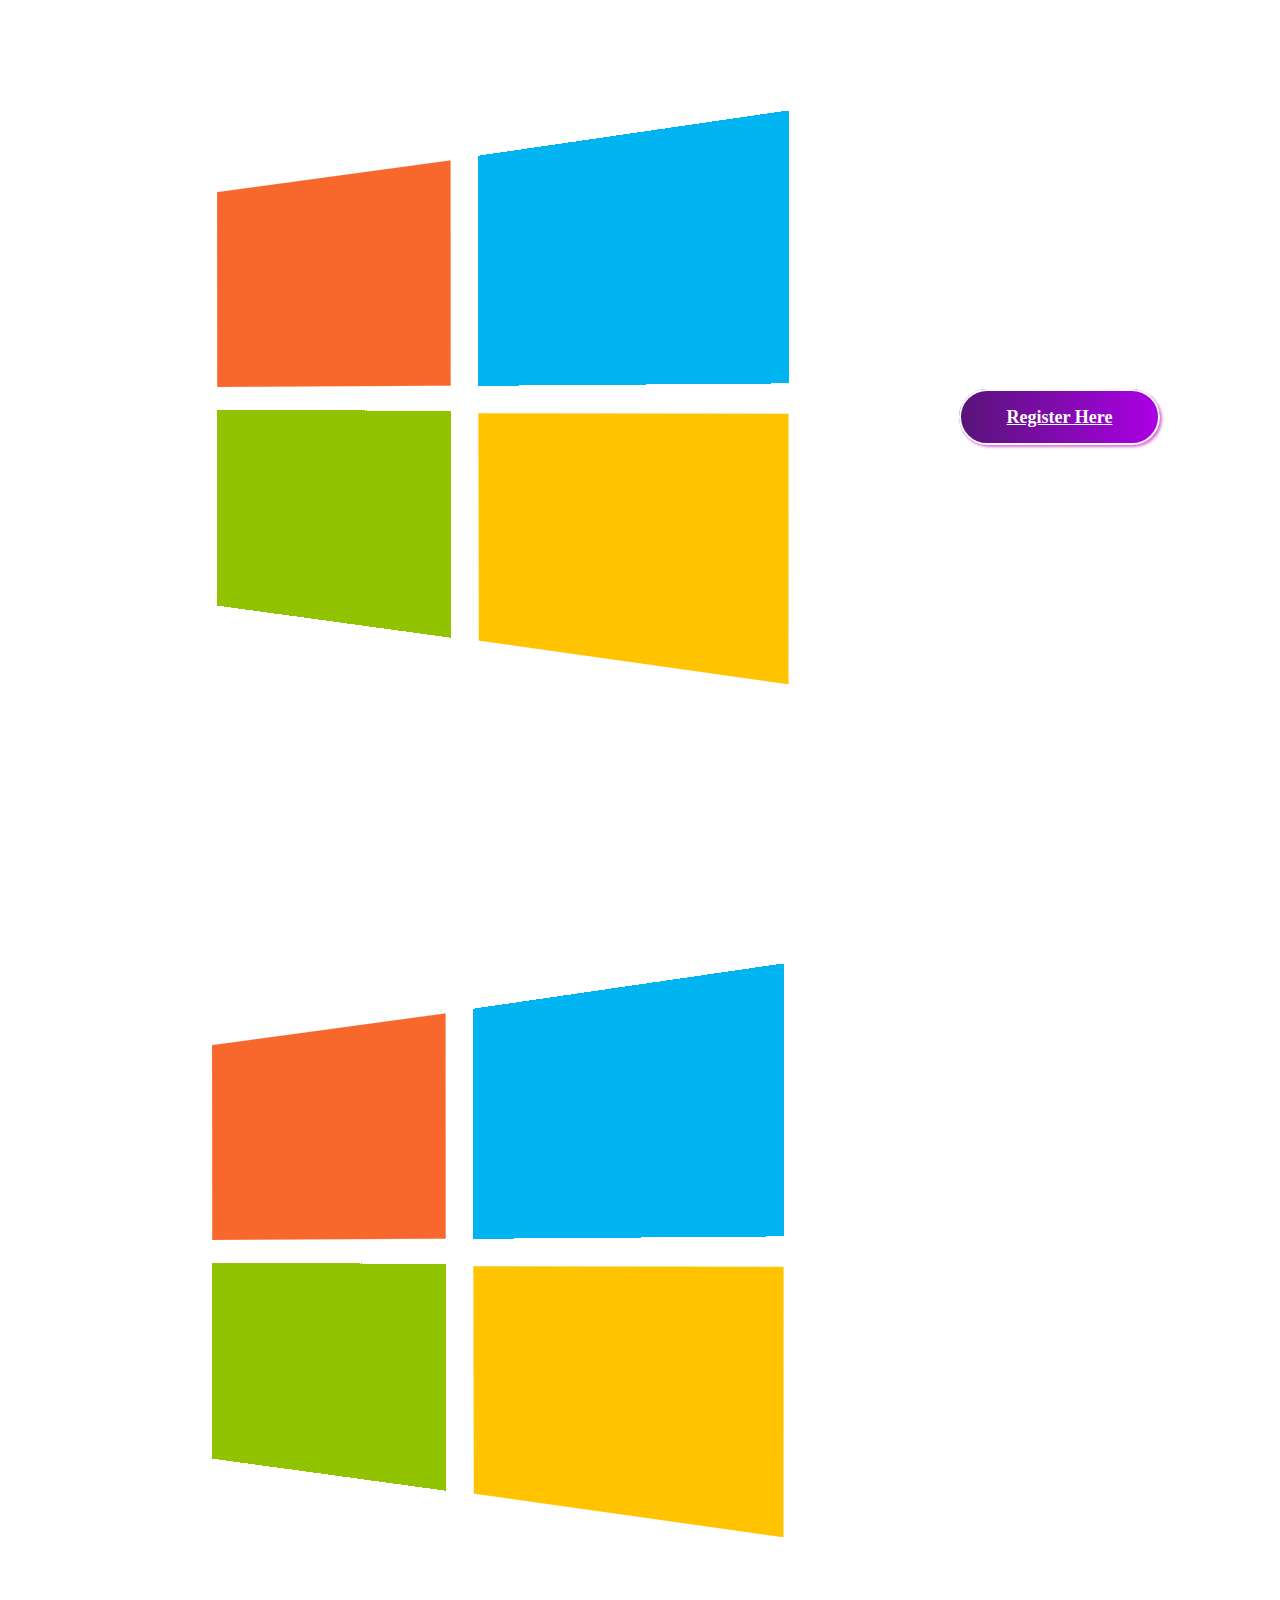
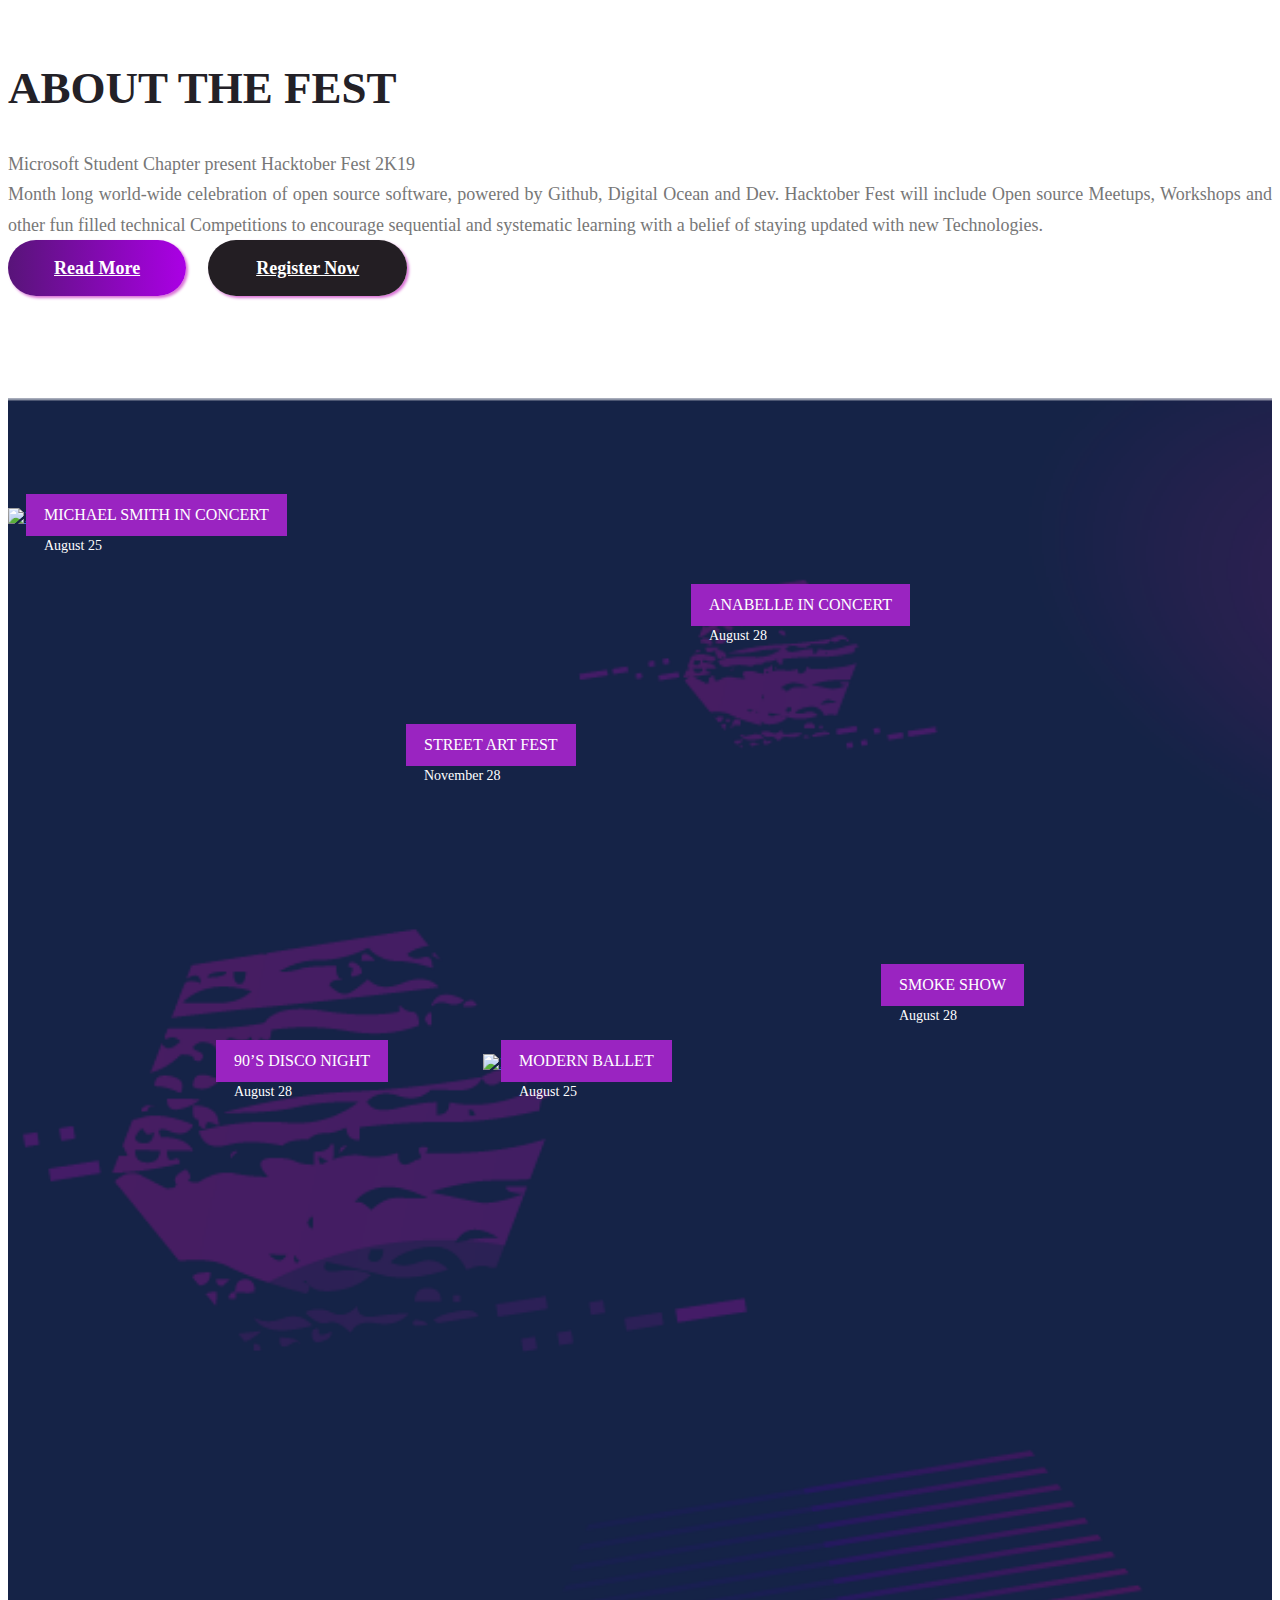
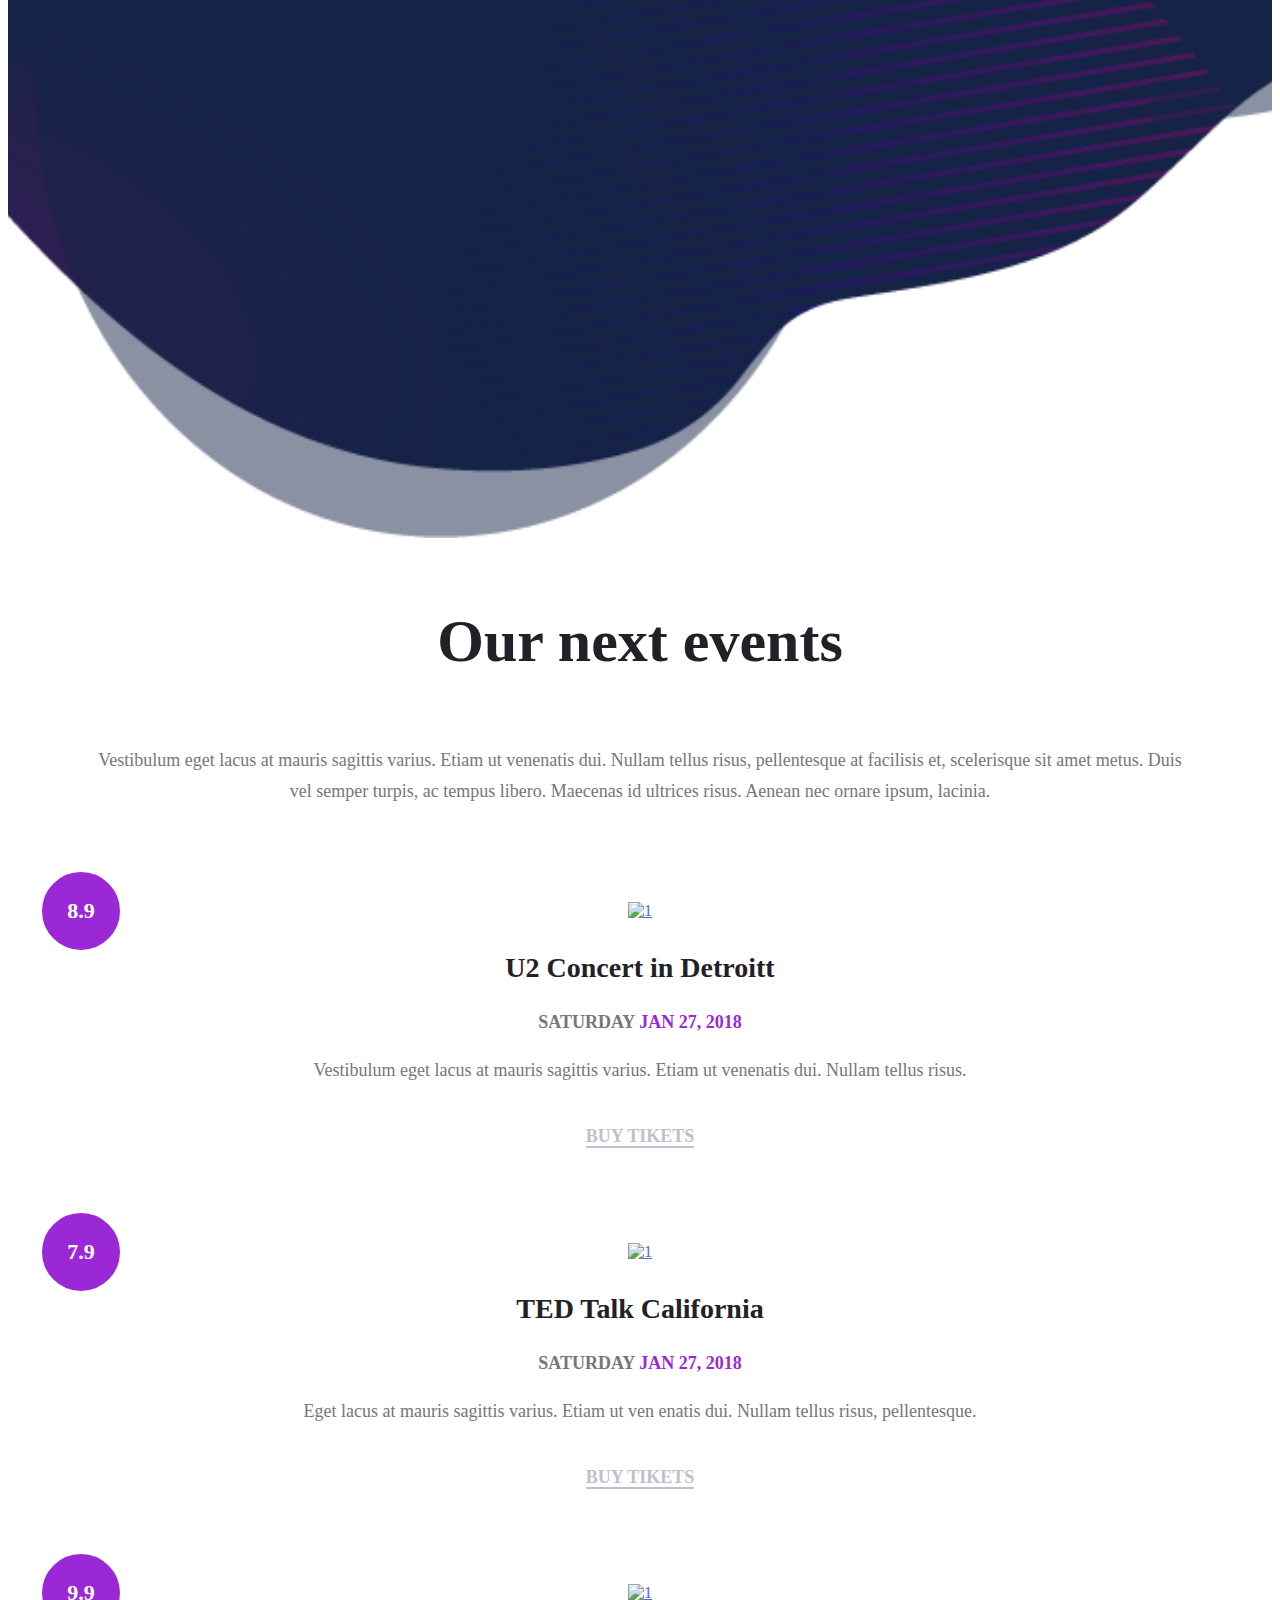
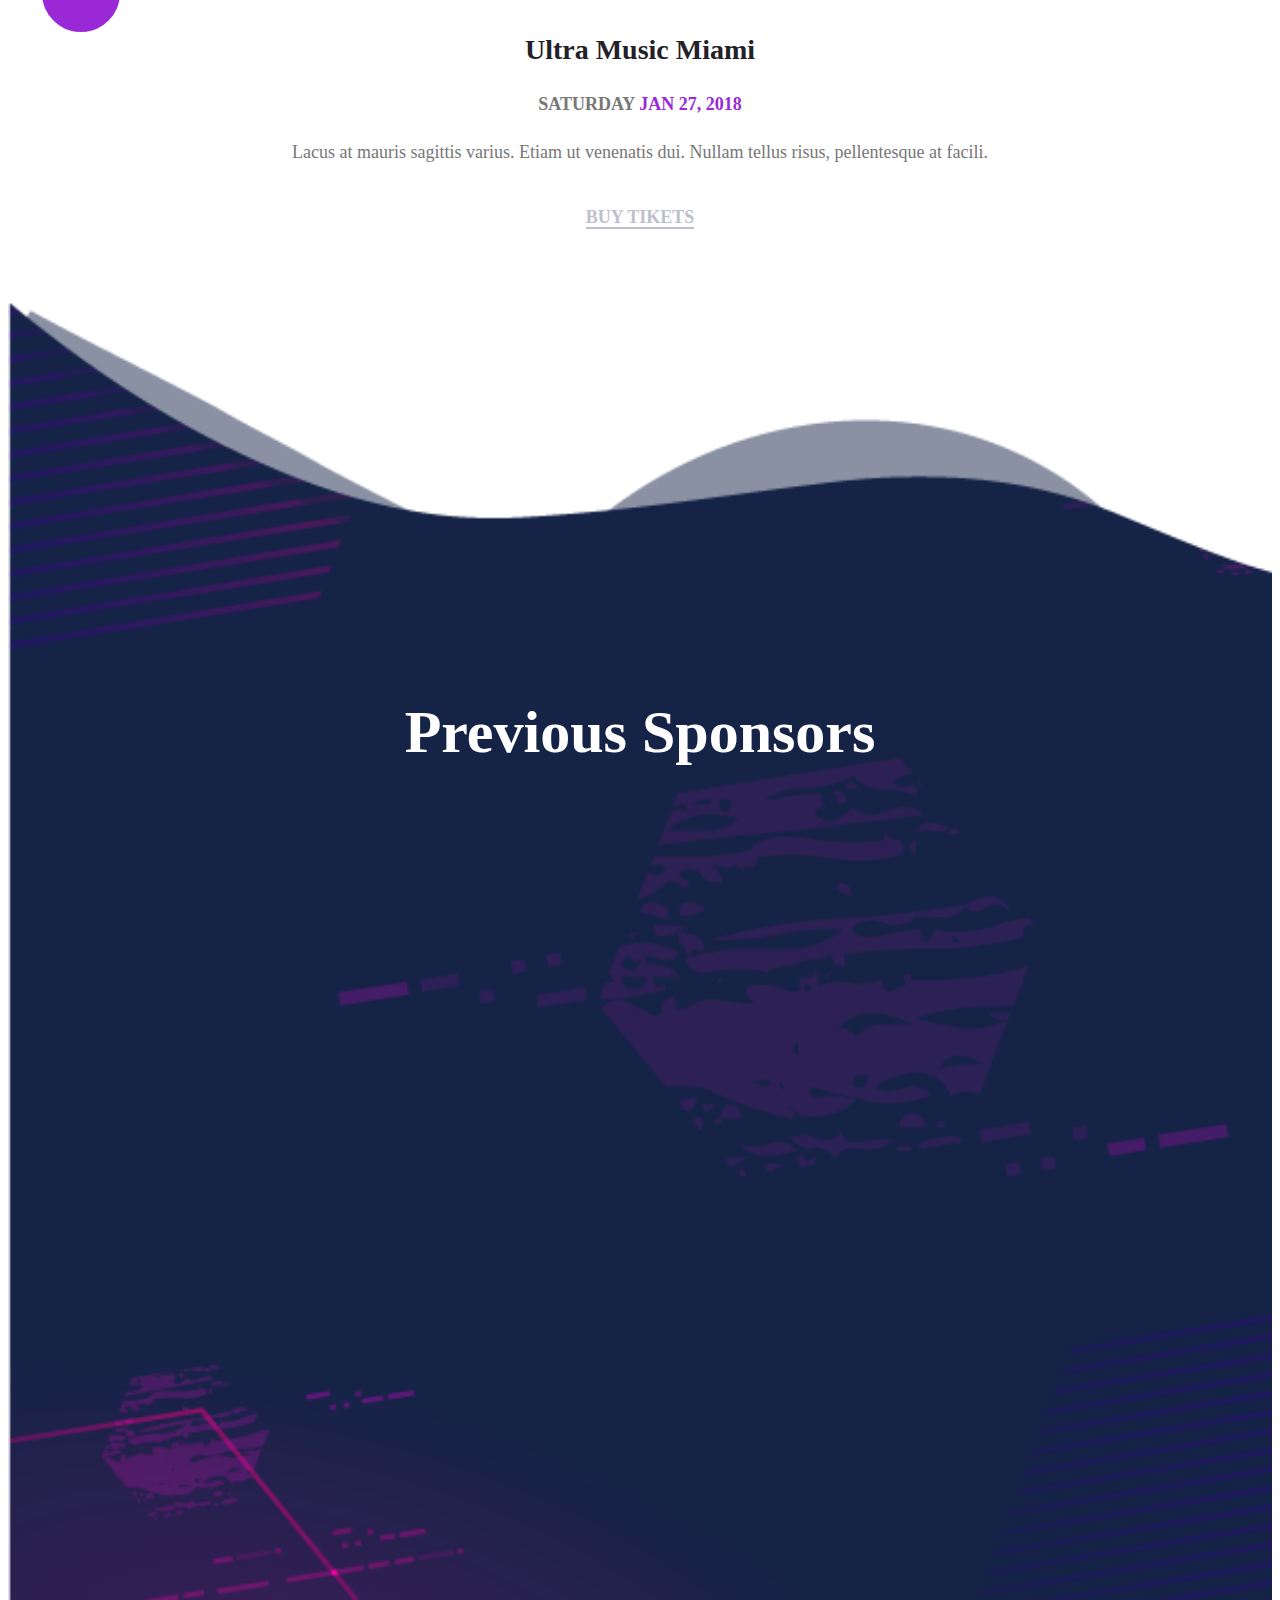
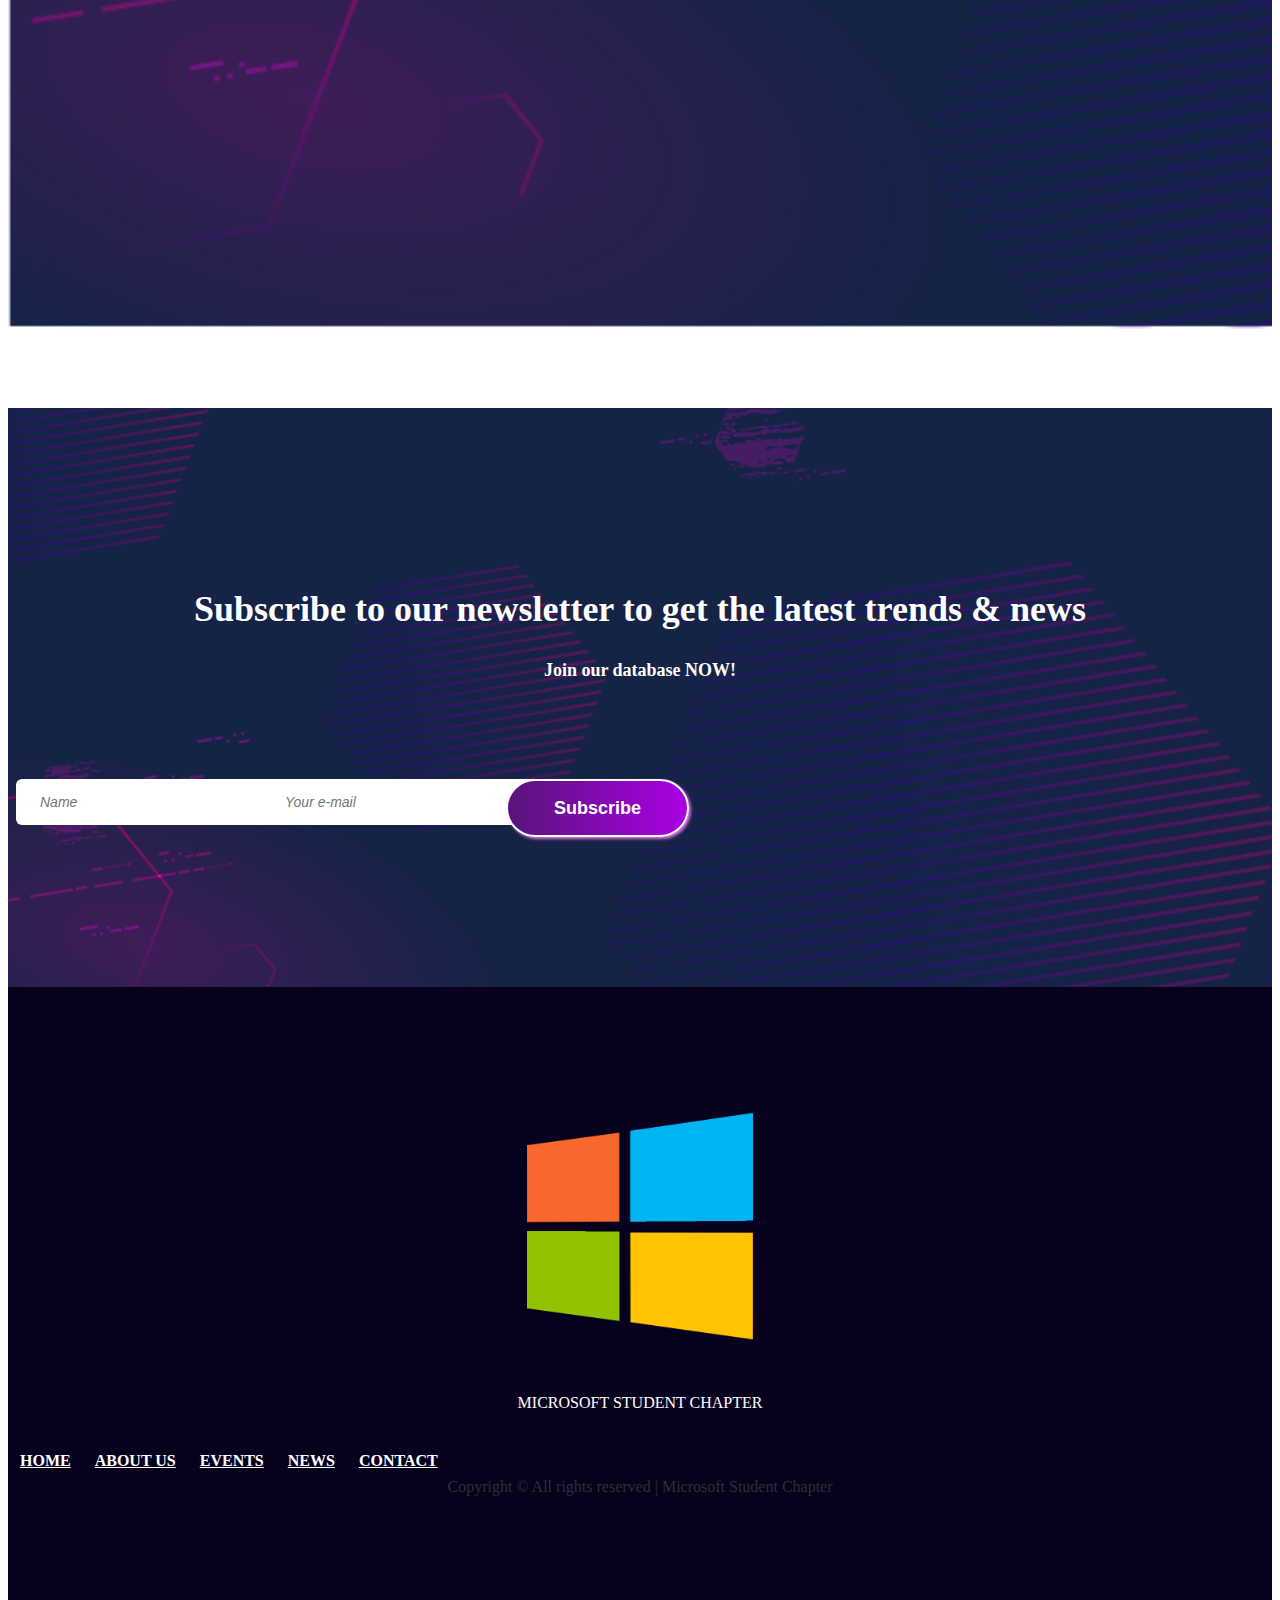
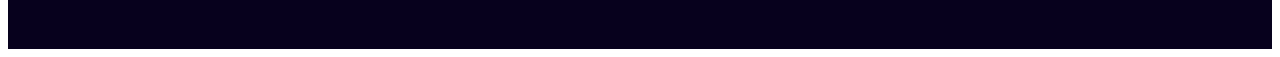
==== index.html @ cd9b21b2 "added social media links" ====
<!DOCTYPE html>
<html lang="en">
<head>
    <title>Hacktober Fest 2019</title>

    <!-- Required meta tags -->
    <meta charset="utf-8">
    <link rel="shortcut icon" href="images/favicon.ico" type="image/x-icon">
    <meta name="viewport" content="width=device-width, initial-scale=1, shrink-to-fit=no">

    <!-- Bootstrap CSS -->
    <link rel="stylesheet" href="css/bootstrap.min.css">

    <!-- FontAwesome CSS -->
    <link rel="stylesheet" href="css/font-awesome.min.css">

    <!-- Swiper CSS -->
    <link rel="stylesheet" href="css/swiper.min.css">

    <!-- Styles -->
    <link rel="stylesheet" href="style.css">
    <!-- <script type='text/javascript' src='js/jquery.js'></script> -->
    <!-- <script src="js/custom.js"></script> -->
    <link rel="stylesheet" type="text/css" href="css/animate.css">
</head>
<body>
<header class="site-header">
    <div class="header-bar">
        <div class="container-fluid">
            <div class="row align-items-center">
                <div class="col-10 col-lg-2 order-lg-1">
                    <div class="site-branding">
                        <div class="site-title">
                            <a href="#"><img src="images/LogoM.png" alt="logo"></a>
                            <p id="logotext">MICROSOFT<br>STUDENT<br>CHAPTER</p>
                        </div><!-- .site-title -->
                        
                    </div><!-- .site-branding -->
                </div><!-- .col -->

                <div class="col-2 col-lg-7 order-3 order-lg-2">
                    <nav class="site-navigation">
                        <div class="hamburger-menu d-lg-none">
                            <span></span>
                            <span></span>
                            <span></span>
                            <span></span>
                        </div><!-- .hamburger-menu -->

                        <ul>
                            <li><a href="#">Home</a></li>
                            <li><a href="#">About us</a></li>
                            <li><a href="#">Events</a></li>
                            <li><a href="#">News</a></li>
                            <li><a href="#">Contact</a></li>
                        </ul>
                    </nav><!-- .site-navigation -->
                </div><!-- .col -->

                <!-- <div class="col-lg-3 d-none d-lg-block order-2 order-lg-3">
                    <div class="buy-tickets">
                        <a class="btn gradient-bg" href="#">Buy Tickets</a>
                    </div>.buy-tickets -->
                </div><!-- .col -->
            </div><!-- .row -->
        </div><!-- .container-fluid -->
    </div><!-- .header-bar -->

    <div class="swiper-container hero-slider">
            <div class="swiper-slide" data-date="2019/10/01">
                <div class="hero-content">
                    <div class="container" >
                        <div class="row">
                            <div class="col flex flex-column justify-content-center">
                                <div class="entry-header"></div>
                                    <div class="countdown flex align-items-center">
                                        <div class="countdown-holder flex align-items-baseline wow bounceInRight" data-wow-duration="2s" data-wow-delay="1s">
                                            <span class="dday"></span>
                                            <label>Days</label>
                                        </div><!-- .countdown-holder -->

                                        <div class="countdown-holder flex align-items-baseline wow bounceInRight" data-wow-duration="2s" data-wow-delay="1s">
                                            <span class="dhour"></span>
                                            <label>Hours</label>
                                        </div><!-- .countdown-holder -->

                                        <div class="countdown-holder flex align-items-baseline wow bounceInRight" data-wow-duration="2s" data-wow-delay="1s">
                                            <span class="dmin"></span>
                                            <label>Minutes</label>
                                        </div><!-- .countdown-holder -->

                                        <div class="countdown-holder flex align-items-baseline wow bounceInRight" data-wow-duration="2s" data-wow-delay="1s">
                                            <span class="dsec"></span>
                                            <label>Seconds</label>
                                        </div><!-- .countdown-holder -->
                                    </div><!-- .countdown -->

                                    <h2 class="entry-title wow bounceInLeft"  data-wow-duration="2s" data-wow-delay="1s" style="font-size: 52px;" ><br>Hacktober Fest 2k19</h2>
                                <div class="entry-footer">
                                    <a class="btn gradient-bg wow flipInX" data-wow-duration="2s" data-wow-delay="1.5s" href="#">Register Here</a>
                                </div><!-- .entry-footer" -->
                                
                                </div><!--- .entry-header -->

                                
                            </div><!-- .col -->
                        </div><!-- .container -->
                    </div><!-- .hero-content -->
                </div>
            
        <!-- Add Pagination -->
        
    </div><!-- .swiper-container -->
</header><!--.site-header -->

<div class="homepage-info-section">
    <div class="container">
        <div class="row">
            <div class="col-12 col-md-4 col-lg-5">
                <figure>
                    <img src="images/LogoM.png" alt="logo">
                </figure>
            </div>

            <div class="col-12 col-md-8 col-lg-7">
                <header class="entry-header">
                    <h2 class="entry-title wow fadeInUp" style="font-family:lbv; font-size: 45px;" data-wow-delay="0.5s" >ABOUT THE FEST</h2>
                </header>

                <div class="entry-content wow fadeInUp">
                    <p style="text-align: justify;">Microsoft Student Chapter present Hacktober Fest 2K19<br>
                    Month long world-wide celebration of open source software, powered by Github, Digital Ocean and Dev. Hacktober Fest will
                    include Open source Meetups, Workshops and other fun filled technical Competitions to encourage sequential and
                    systematic learning with a belief of staying updated with new Technologies.</p>
                </div>

                <footer class="entry-footer">
                    <a href="#" class="btn gradient-bg">Read More</a>
                    <a href="#" class="btn dark">Register Now</a>
                </footer>
            </div>
        </div>
    </div>
</div>

<div class="homepage-featured-events">
    <div class="container">
        <div class="row">
            <div class="col-12">
                <div class="featured-events-wrap flex flex-wrap justify-content-between">
                    <div class="event-content-wrap positioning-event-1 wow fadeInUp">
                        <figure>
                            <a href="#"><img src="images/1.jpg" alt="1"></a>
                        </figure>

                        <header class="entry-header">
                            <h3 class="entry-title">Michael Smith in concert</h3>

                            <div class="posted-date">August 25</div>
                        </header>
                    </div>

                    <div class="event-content-wrap positioning-event-2 wow fadeInUp">
                        <figure>
                            <a href="#"><img src="images/2.jpg" alt=""></a>
                        </figure>

                        <header class="entry-header">
                            <h3 class="entry-title">Street art fest</h3>

                            <div class="posted-date">November 28</div>
                        </header>
                    </div>

                    <div class="event-content-wrap positioning-event-3 wow fadeInUp">
                        <figure>
                            <a href="#"><img src="images/3.jpg" alt=""></a>
                        </figure>

                        <header class="entry-header">
                            <h3 class="entry-title">Anabelle in concert</h3>

                            <div class="posted-date">August 28</div>
                        </header>
                    </div>

                    <div class="event-content-wrap positioning-event-4 half wow fadeInUp">
                        <figure>
                            <a href="#"><img src="images/events-in-london.jpg" alt=""></a>
                        </figure>
                    </div>

                    <div class="event-content-wrap positioning-event-5 half wow fadeInUp">
                        <figure>
                            <a href="#"><img src="images/check-july.png" alt=""></a>
                        </figure>
                    </div>

                    <div class="event-content-wrap positioning-event-6 half wow fadeInUp">
                        <figure>
                            <a href="#"><img src="images/summer-festivals.jpg" alt=""></a>
                        </figure>
                    </div>

                    <div class="event-content-wrap positioning-event-7 wow fadeInUp">
                        <figure>
                            <a href="#"><img src="images/90.jpg" alt=""></a>
                        </figure>

                        <header class="entry-header">
                            <h3 class="entry-title">90’s Disco Night</h3>

                            <div class="posted-date">August 28</div>
                        </header>
                    </div>

                    <div class="event-content-wrap positioning-event-8 wow fadeInUp">
                        <figure>
                            <a href="#"><img src="images/modern.jpg" alt="1"></a>
                        </figure>

                        <header class="entry-header">
                            <h3 class="entry-title">Modern Ballet</h3>

                            <div class="posted-date">August 25</div>
                        </header>
                    </div>

                    <div class="event-content-wrap positioning-event-9 wow fadeInUp">
                        <figure>
                            <a href="#"><img src="images/smoke.jpg" alt=""></a>
                        </figure>

                        <header class="entry-header">
                            <h3 class="entry-title">Smoke show</h3>

                            <div class="posted-date">August 28</div>
                        </header>
                    </div>

                    <div class="event-content-wrap positioning-event-10 half wow fadeInUp">
                        <figure>
                            <a href="#"><img src="images/summer-festival.jpg" alt=""></a>
                        </figure>
                    </div>

                    <div class="event-content-wrap positioning-event-11 half wow fadeInUp">
                        <figure>
                            <a href="#"><img src="images/autumn.jpg" alt=""></a>
                        </figure>
                    </div>
                </div>
            </div>
        </div>
    </div>
</div>

<div class="homepage-next-events">
    <div class="container">
        <div class="row">
            <div class="next-events-section-header">
                <h2 class="entry-title wow fadeInUp">Our next events</h2>
                <p>Vestibulum eget lacus at mauris sagittis varius. Etiam ut venenatis dui. Nullam tellus risus, pellentesque at facilisis et, scelerisque sit amet metus. Duis vel semper turpis, ac tempus libero. Maecenas id ultrices risus. Aenean nec ornare ipsum, lacinia.</p>
            </div>
        </div>

        <div class="row">
            <div class="col-12 col-sm-6 col-md-4">
                <div class="next-event-wrap">
                    <figure>
                        <a href="#"><img src="images/next1.jpg" alt="1"></a>

                        <div class="event-rating">8.9</div>
                    </figure>

                    <header class="entry-header">
                        <h3 class="entry-title">U2 Concert in Detroitt</h3>

                        <div class="posted-date">Saturday <span>Jan 27, 2018</span></div>
                    </header>

                    <div class="entry-content">
                        <p>Vestibulum eget lacus at mauris sagittis varius. Etiam ut venenatis dui. Nullam tellus risus.</p>
                    </div>

                    <footer class="entry-footer">
                        <a href="#">Buy Tikets</a>
                    </footer>
                </div>
            </div>

            <div class="col-12 col-sm-6 col-md-4">
                <div class="next-event-wrap">
                    <figure>
                        <a href="#"><img src="images/next1.jpg" alt="1"></a>

                        <div class="event-rating">7.9</div>
                    </figure>

                    <header class="entry-header">
                        <h3 class="entry-title">TED Talk California</h3>

                        <div class="posted-date">Saturday <span>Jan 27, 2018</span></div>
                    </header>

                    <div class="entry-content">
                        <p>Eget lacus at mauris sagittis varius. Etiam ut ven enatis dui. Nullam tellus risus, pellentesque.</p>
                    </div>

                    <footer class="entry-footer">
                        <a href="#">Buy Tikets</a>
                    </footer>
                </div>
            </div>

            <div class="col-12 col-sm-6 col-md-4">
                <div class="next-event-wrap">
                    <figure>
                        <a href="#"><img src="images/next1.jpg" alt="1"></a>

                        <div class="event-rating">9.9</div>
                    </figure>

                    <header class="entry-header">
                        <h3 class="entry-title">Ultra Music Miami</h3>

                        <div class="posted-date">Saturday <span>Jan 27, 2018</span></div>
                    </header>

                    <div class="entry-content">
                        <p>Lacus at mauris sagittis varius. Etiam ut venenatis dui. Nullam tellus risus, pellentesque at facili.</p>
                    </div>

                    <footer class="entry-footer">
                        <a href="#">Buy Tikets</a>
                    </footer>
                </div>
            </div>
        </div>
    </div>
</div>

<div class="homepage-regional-events">
    <div class="container">
        <div class="row">
            <div class="col-12">


                <div class="events-partners">
                    <header class="entry-header">
                        <h2 class="entry-title wow fadeInUp">Previous Sponsors</h2>
                    </header>

                    <div class="events-partners-logos flex flex-wrap justify-content-between align-items-center">
                        <div class="event-partner-logo">
                            <a href="#"><img src="http://www.msctiet.co.in/images/Paytm.png" alt=""></a>
                        </div>

                        <div class="event-partner-logo">
                            <a href="#"><img src="http://www.msctiet.co.in/images/Coding_blocks.png" alt=""></a>
                        </div>

                        <div class="event-partner-logo">
                            <a href="#"><img src="http://www.msctiet.co.in/images/Balsamiq_logo.png" alt=""></a>
                        </div>

                        <div class="event-partner-logo">
                            <a href="#"><img src="http://www.msctiet.co.in/images/digitalocean.png" alt=""></a>
                        </div>

                        <div class="event-partner-logo">
                            <a href="#"><img src="http://www.msctiet.co.in/images/github.png" alt=""></a>
                        </div>

                        <div class="event-partner-logo">
                            <a href="#"><img src="http://www.msctiet.co.in/images/Hasura_logo.png" alt=""></a>
                        </div>

                        <div class="event-partner-logo">
                            <a href="#"><img src="http://www.msctiet.co.in/images/hacks.png" alt=""></a>
                        </div>

                        <div class="event-partner-logo">
                            <a href="#"><img src="http://www.msctiet.co.in/images/inkmonk_logo.png" alt=""></a>
                        </div>

                        <div class="event-partner-logo">
                            <a href="#"><img src="http://www.msctiet.co.in/images/LCO_logo.png" alt=""></a>
                        </div>

                        <div class="event-partner-logo">
                            <a href="#"><img src="http://www.msctiet.co.in/images/sticker-mule.svg" alt=""></a>
                        </div>

                        <div class="event-partner-logo">
                            <a href="#"><img src="http://www.msctiet.co.in/images/fab_hotels.png" alt=""></a>
                        </div>

                        <div class="event-partner-logo">
                            <a href="#"><img src="http://www.msctiet.co.in/images/Fusion_logo.png" alt=""></a>
                        </div>

                    
                        </div>
                    </div>
                </div>

            </div>
        </div>
    </div>
</div>

<div class="newsletter-subscribe">
    <div class="container">
        <div class="row">
            <div class="col-12">
                <header class="entry-header">
                    <h2 class="entry-title">Subscribe to our newsletter to get the latest trends & news</h2>
                    <p>Join our database NOW!</p>
                </header>

                <div class="newsletter-form">
                    <form class="flex flex-wrap justify-content-center align-items-center">
                        <div class="col-md-12 col-lg-3">
                            <input type="text" placeholder="Name">
                        </div>

                        <div class="col-md-12 col-lg-6">
                            <input type="email" placeholder="Your e-mail">
                        </div>

                        <div class="col-md-12 col-lg-3">
                            <input class="btn gradient-bg" type="submit" value="Subscribe">
                        </div>
                    </form>
                </div>
            </div>
        </div>
    </div>
</div>

<footer class="site-footer">
    <div class="container">
        <div class="row">
            <div class="col-12">
                <figure class="footer-logo wow fadeInUp" data-wow-delay="0.5s" >
                    <a href="#"  ><img src="images/LogoM.png" alt="logo"></a>
                    <p class ="wow fadeInUp" data-wow-delay="1.5s" id="logotext1">MICROSOFT STUDENT CHAPTER</p>
                </figure>

                <nav class="footer-navigation">
                    <ul class="flex flex-wrap justify-content-center align-items-center">
                        <li><a href="#">Home</a></li>
                        <li><a href="#">About us</a></li>
                        <li><a href="#">Events</a></li>
                        <li><a href="#">News</a></li>
                        <li><a href="#">Contact</a></li>
                    </ul>
                </nav>

                
Copyright &copy; All rights reserved | Microsoft Student Chapter


                <div class="footer-social">
                    <ul class="flex flex-wrap justify-content-center align-items-center">
                        <!-- <li><a href="#"><i class="fa fa-pinterest"></i></a></li> -->
                        <li><a href="https://www.linkedin.com/company/microsoft-student-chapter"><i class="fa fa-linkedin"></i></a></li>
                        <li><a href="https://www.instagram.com/msc_tiet/"><i class="fa fa-instagram"></i></a></li>
                        <li><a href="https://www.facebook.com/msctiet/"><i class="fa fa-facebook"></i></a></li>
                        <!-- <li><a href="#"><i class="fa fa-twitter"></i></a></li> -->
                    </ul>
                </div>
            </div>
        </div>
    </div>
</footer>

<div class="back-to-top flex justify-content-center align-items-center">
    <span><svg viewBox="0 0 1792 1792" xmlns="http://www.w3.org/2000/svg"><path d="M1395 1184q0 13-10 23l-50 50q-10 10-23 10t-23-10l-393-393-393 393q-10 10-23 10t-23-10l-50-50q-10-10-10-23t10-23l466-466q10-10 23-10t23 10l466 466q10 10 10 23z"/></svg></span>
</div>
<script type="text/javascript" src="https://cdnjs.cloudflare.com/ajax/libs/wow/1.1.2/wow.js" ></script>
<script type="text/javascript" src="js/animation.js"></script>
<script>  new WOW().init();   </script>
<script type='text/javascript' src='js/jquery.js'></script>
<script type='text/javascript' src='js/masonry.pkgd.min.js'></script>
<script type='text/javascript' src='js/jquery.collapsible.min.js'></script>
<script type='text/javascript' src='js/swiper.min.js'></script>
<script type='text/javascript' src='js/jquery.countdown.min.js'></script>
<script type='text/javascript' src='js/circle-progress.min.js'></script>
<script type='text/javascript' src='js/jquery.countTo.min.js'></script>
<script type='text/javascript' src='js/custom.js'></script>

</body>
</html>
---- style.css ----
@font-face {
  font-family: "Calibri";
  src: url("fonts/Calibri.eot?#iefix") format("embedded-opentype"),
    url("fonts/Calibri.woff") format("woff"),
    url("fonts/Calibri.ttf") format("truetype"),
    url("fonts/Calibri.svg#Calibri") format("svg");
  font-weight: normal;
  font-style: normal;
}

html::-webkit-scrollbar {
  width: 0 !important;
}
html {
  overflow: -moz-scrollbars-none;
}
html {
  -ms-overflow-style: none;
}

@font-face {
  font-family: "rCr";
  src: url("fonts/rcr.otf");
}

@font-face {
  font-family: "lbv";
  src: url("fonts/lbv.otf");
}

body {
  color: #2f2f2f;
  /* background-color: #0d1e45;*/
  /*  font-family: 'Share Tech Mono', monospace;*/
}

img {
  vertical-align: baseline;
}

/*--------------------------------------------------------------
# Links
--------------------------------------------------------------*/
a {
  color: royalblue;
}

a:visited {
  color: purple;
}

a:hover,
a:focus,
a:active {
  color: midnightblue;
}

a:focus {
  outline: thin dotted;
}

a:hover,
a:active {
  outline: 0;
  list-style: none;
}

/*--------------------------------------------------------------
# Flex
--------------------------------------------------------------*/
.flex {
  display: flex !important;
}

@media screen and (min-width: 992px) {
  .flex-lg {
    display: flex !important;
  }
}

/*--------------------------------------------------------------
# Button
--------------------------------------------------------------*/
.btn {
  padding: 16px 46px;
  border: 2px solid #9a24c1;
  border-radius: 50px;
  font-size: 18px;
  font-weight: bold;
  line-height: 1;
  color: #232127;
  box-shadow: 2px 2px 3px orchid;
}

.btn.gradient {
  background-image: url([data-uri]);
  background-image: -webkit-gradient(
    linear,
    left top,
    270deg,
    color-stop(0%, #aa00ff),
    color-stop(100%, #581687)
  );
  background-image: -moz-linear-gradient(270deg, #aa00ff 0%, #581687 100%);
  background-image: -webkit-linear-gradient(270deg, #aa00ff 0%, #581687 100%);
  background-image: -o-linear-gradient(270deg, #aa00ff 0%, #581687 100%);
  background-image: -ms-linear-gradient(270deg, #aa00ff 0%, #581687 100%);
  background-image: linear-gradient(270deg, #aa00ff 0%, #581687 100%);
  -webkit-background-clip: text;
  -webkit-text-fill-color: transparent;
  position: relative;
  display: inline-block;
}

.btn.dark-purple {
  background: #9a24c1;
  color: #fff;
}

.btn.dark {
  background: #231e23;
  border-color: transparent;
  color: #fff;
}

.btn.gradient-bg {
  padding: 18px 46px;
  border: 0;
  background: -moz-linear-gradient(
    180deg,
    rgba(171, 0, 229, 1) 0%,
    rgba(88, 20, 121, 1) 100%
  ); /* ff3.6+ */
  background: -webkit-gradient(
    linear,
    left top,
    right top,
    color-stop(0%, rgba(88, 20, 121, 1)),
    color-stop(100%, rgba(171, 0, 229, 1))
  ); /* safari4+,chrome */
  background: -webkit-linear-gradient(
    180deg,
    rgba(171, 0, 229, 1) 0%,
    rgba(88, 20, 121, 1) 100%
  ); /* safari5.1+,chrome10+ */
  background: -o-linear-gradient(
    180deg,
    rgba(171, 0, 229, 1) 0%,
    rgba(88, 20, 121, 1) 100%
  ); /* opera 11.10+ */
  background: -ms-linear-gradient(
    180deg,
    rgba(171, 0, 229, 1) 0%,
    rgba(88, 20, 121, 1) 100%
  ); /* ie10+ */
  background: linear-gradient(
    270deg,
    rgba(171, 0, 229, 1) 0%,
    rgba(88, 20, 121, 1) 100%
  ); /* w3c */
  filter: progid:DXImageTransform.Microsoft.gradient( startColorstr='#581479', endColorstr='#ab00e5',GradientType=1 ); /* ie6-9 */
  color: #fff;
}

/*--------------------------------------------------------------
# Header
--------------------------------------------------------------*/
/*
# Site Header
--------------------------------*/
.site-header {
  position: relative;
}

.site-header .site-title img {
  max-height: 64px;
}

/*
# Header Bar
--------------------------------*/
.header-bar {
  position: absolute;
  top: 0;
  left: 0;
  z-index: 99;
  width: 100%;
  padding: 14px 0;
}

/*
# Site Branding
--------------------------------*/
.site-branding img {
  display: block;
  max-width: 100%;
}
#logotext {
  position: absolute;
  display: block;
  margin-block-start: 1vw;
  margin-block-end: 1vw;
  margin-inline-start: 0px;
  margin-inline-end: 0px;
  font-family: Helvetica bold, Helvetica, sans-serif;
  font-size: 3vw;
  color: #fff;
  top: 1.7vw;
  left: 22vw;
}
#logotext1 {
  color: white;
}
@media screen and (min-width: 576px) {
  #logotext {
    font-size: 1.5vw;
    top: 0vw;
    left: 11vw;
  }
}
@media screen and (min-width: 768px) {
  #logotext {
    left: 11vw;
    top: 0vw;
  }
}

@media screen and (min-width: 992px) {
  .site-branding {
    margin-left: 45px;
  }

  .site-header .site-title img {
    max-height: 999px;
  }
  #logotext {
    left: 14vw;
    top: 0vw;
  }
}
@media screen and (min-width: 1400px) {
  #logotext {
    left: 14vw;
    top: 1vw;
  }
}
/*
  Hamburger Menu
----------------------------------------*/
.hamburger-menu {
  position: relative;
  width: 100%;
  max-width: 24px;
  height: 22px;
  margin-left: auto;
  transition: 0.5s ease-in-out;
  cursor: pointer;
}

.hamburger-menu span {
  display: block;
  position: absolute;
  height: 2px;
  width: 100%;
  background: #fff;
  border-radius: 10px;
  opacity: 1;
  left: 0;
  transition: 0.25s ease-in-out;
}

.hamburger-menu span:nth-child(1) {
  top: 2px;
}

.hamburger-menu span:nth-child(2),
.hamburger-menu span:nth-child(3) {
  top: 10px;
}

.hamburger-menu span:nth-child(4) {
  top: 18px;
}

.hamburger-menu.open span:nth-child(1) {
  top: 18px;
  width: 0;
  left: 50%;
}

.hamburger-menu.open span:nth-child(2) {
  transform: rotate(45deg);
}

.hamburger-menu.open span:nth-child(3) {
  transform: rotate(-45deg);
}

.hamburger-menu.open span:nth-child(4) {
  top: 18px;
  width: 0;
  left: 50%;
}

/*
# Main Menu
--------------------------------*/
.site-navigation {
  position: absolute;
  top: -22px;
  right: 15px;
  z-index: 9999;
  width: 100%;
  height: 22px;
  overflow: hidden;
  list-style: none;
  transition: all 0.35s;
}

.site-navigation.show {
  height: auto;
}

.site-navigation ul {
  position: fixed;
  top: 0;
  left: -320px;
  z-index: 9999;
  width: 320px;
  max-width: 80%;
  height: 100vh;
  overflow-x: scroll;
  padding: 30px;
  margin: 0;
  background: #9a28d7;
  transition: all 0.35s;
}

.site-navigation.show ul {
  left: 0;
}

.site-navigation ul li {
  display: block;
  padding: 10px 16px;
  font-size: 16px;
  font-weight: bold;
  letter-spacing: 0.02rem;
  text-transform: uppercase;
}

.site-navigation ul li a {
  display: block;
  color: #fff;
  transition: all 0.35s;
  text-decoration: none;
}

.site-navigation ul li a:hover,
.site-navigation ul li.current-menu-item a {
  border-color: #2f2f2f;
}

@media screen and (min-width: 992px) {
  .site-navigation {
    position: relative;
    top: auto;
    right: auto;
    height: auto;
    background: transparent;
  }

  .site-navigation ul {
    display: flex;
    flex-wrap: wrap;
    justify-content: flex-end;
    align-items: center;
    position: relative;
    top: auto;
    left: auto;
    width: 100%;
    height: auto;
    padding: 0;
    overflow: auto;
    background: transparent;
  }

  .site-navigation ul li a {
    color: #fff;
  }
}

/*
# Buy Tickets
--------------------------------*/
.site-header .buy-tickets {
  margin-right: 45px;
  text-align: right;
}

.site-header .buy-tickets .btn,
.hero-slider .btn {
  padding: 16px 46px;
  border: 2px solid #fff;
}

/*--------------------------------------------------------------
# Hero Section
--------------------------------------------------------------*/
.hero-slider {
}

.hero-content {
  padding-top: 150px;
  padding-bottom: 120px;
  background-image: url("images/HackMain.png");
  background-repeat: no-repeat;
  background-size: cover;
}

.hero-content .container,
.hero-content .row,
.hero-content .col {
  height: 100%;
}

.hero-slider .entry-title {
  font-size: 28px;
  line-height: 1.2;
  font-weight: bold;
  color: #fff;
  font-family: "rCr";
}

.hero-slider .btn {
  margin-top: 45px;
}

.swiper-container-horizontal > .swiper-pagination-bullets,
.swiper-pagination-custom,
.swiper-pagination-fraction {
  max-width: 1110px;
  right: 0;
  bottom: 48px;
  left: 0;
  padding: 0 15px;
  margin: 0 auto;
  text-align: left;
}

.swiper-button-next,
.swiper-button-prev {
  visibility: hidden;
  width: 42px;
  height: 42px;
  margin-top: -21px;
  border: 2px solid #fff;
  border-radius: 50%;
  background: #9a28d7;
  transition: all 0.35s;
}

.swiper-button-next {
  right: 15px;
}

.swiper-button-prev {
  left: 15px;
}

.swiper-button-next:hover,
.swiper-button-prev:hover {
  opacity: 1;
}

.swiper-button-next span,
.swiper-button-prev span {
  display: block;
  width: 20px;
  padding-top: 6px;
}

.swiper-button-next path,
.swiper-button-prev path {
  fill: #fff;
}

.swiper-pagination-bullet {
  position: relative;
  display: inline-block;
  height: 24px;
  border-radius: 0;
  font-size: 18px;
  font-weight: bold;
  text-align: right;
  color: #fff;
  background: transparent;
  opacity: 1;
  transition: all 0.35s;
}

.swiper-pagination-bullet-active {
  position: relative;
  width: 32px;
}

.swiper-pagination-bullet-active::before {
  content: "";
  position: absolute;
  bottom: 4px;
  left: 0;
  z-index: 99;
  width: 20px;
  height: 2px;
  background: #fff;
}

@media screen and (min-width: 768px) {
  .swiper-button-next,
  .swiper-button-prev {
    visibility: visible;
  }
}

/*
# Countdown
--------------------------------*/
.countdown-holder {
  margin-right: 12px;
  color: #fff;
  font-size: 18px;
  font-weight: bold;
}

.countdown-holder label {
  font-size: 13px;
}

@media screen and (min-width: 576px) {
  .hero-slider .entry-title {
    font-size: 32px;
  }

  .countdown-holder {
    margin-right: 24px;
    font-size: 42px;
  }

  .countdown-holder label {
    font-size: 18px;
  }
}

@media screen and (min-width: 992px) {
  .hero-slider {
    /*height: 100vh;*/
  }

  .hero-content {
    padding-top: 300px;
  }

  .hero-slider .entry-title {
    font-size: 72px;
  }

  .countdown-holder {
    margin-right: 52px;
    font-size: 60px;
  }

  .countdown-holder label {
    font-size: 24px;
  }
}

@media screen and (min-width: 1200px) {
  .hero-content {
    padding-top: 400px;
  }

  .swiper-button-next {
    right: 64px;
  }

  .swiper-button-prev {
    left: 64px;
  }
}

/*--------------------------------------------------------------
# Homepage - Info Section
--------------------------------------------------------------*/
.homepage-info-section {
  padding: 120px 0;
  background: #fff;
}

.homepage-info-section figure {
  padding-right: 30px;
}

.homepage-info-section figure img {
  max-width: 100%;
}

.homepage-info-section .entry-title {
  font-size: 60px;
  font-weight: bold;
  line-height: 1;
  color: #232127;
}

.homepage-info-section .entry-content {
  margin-top: 32px;
}

.homepage-info-section .entry-content p {
  font-size: 18px;
  line-height: 1.7;
  color: #777777;
}

.homepage-info-section .entry-footer a {
  margin-top: 32px;
  margin-right: 18px;
}

/*--------------------------------------------------------------
# Homepage - Featured Events
--------------------------------------------------------------*/
.homepage-featured-events {
  height: auto;
  padding: 110px 0 150px;
  background: url("images/Asset-1.png") no-repeat center;
  background-size: cover !important;
}

.homepage-featured-events .event-content-wrap {
  position: relative;
  padding: 36px 18px;
}

.homepage-featured-events .event-content-wrap figure {
  margin: -36px -18px;
}

.homepage-featured-events .event-content-wrap figure img {
  display: block;
  width: 100%;
}

.homepage-featured-events .event-content-wrap .entry-header {
  position: absolute;
  left: 18px;
  bottom: 24px;
  z-index: 99;
}

.homepage-featured-events .event-content-wrap .entry-header .entry-title {
  display: inline-block;
  padding: 12px 18px;
  margin: 0;
  font-size: 16px;
  font-weight: 400;
  text-transform: uppercase;
  color: #fff;
  background: #9a24c1;
}

.homepage-featured-events .event-content-wrap .entry-header .posted-date {
  padding: 2px 18px;
  font-size: 14px;
  color: #fff;
}

.featured-events-wrap {
  position: relative;
}

.featured-events-wrap .event-content-wrap:nth-last-of-type(1) {
  margin-bottom: 0;
}

.featured-events-wrap .event-content-wrap {
  width: 100%;
  margin-bottom: 30px;
}

@media screen and (max-width: 575px) {
  .featured-events-wrap .event-content-wrap.half {
    width: calc(50% - 15px);
  }
}

@media screen and (min-width: 576px) and (max-width: 767px) {
  .featured-events-wrap .event-content-wrap {
    width: calc(50% - 15px);
  }
}

@media screen and (min-width: 768px) and (max-width: 991px) {
  .featured-events-wrap .event-content-wrap {
    width: calc(50% - 15px);
  }

  .featured-events-wrap .event-content-wrap.half {
    width: calc(33.333333% - 15px);
  }
}

@media screen and (min-width: 992px) {
  .homepage-featured-events {
    min-height: 1260px;
  }

  .featured-events-wrap .event-content-wrap {
    position: absolute;
    top: 0;
    left: 0;
    margin-bottom: 0;
  }

  .homepage-featured-events .positioning-event-1 {
    width: 290px;
  }

  .homepage-featured-events .positioning-event-2 {
    width: 210px;
    top: 192px;
    left: 320px;
  }

  .homepage-featured-events .positioning-event-3 {
    width: 210px;
    top: 75px;
    left: 560px;
  }

  .homepage-featured-events .positioning-event-4 {
    width: 130px;
    top: 235px;
    left: 800px;
  }

  .homepage-featured-events .positioning-event-5 {
    width: 130px;
    top: 350px;
    left: 0;
  }

  .homepage-featured-events .positioning-event-6 {
    width: 130px;
    top: 344px;
    left: 560px;
  }

  .homepage-featured-events .positioning-event-7 {
    width: 210px;
    top: 457px;
    left: 160px;
  }

  .homepage-featured-events .positioning-event-8 {
    width: 290px;
    top: 457px;
    left: 400px;
  }

  .homepage-featured-events .positioning-event-9 {
    width: 210px;
    top: 395px;
    left: 720px;
  }

  .homepage-featured-events .positioning-event-10 {
    width: 130px;
    top: 653px;
    left: 720px;
  }

  .homepage-featured-events .positioning-event-11 {
    width: 130px;
    top: 807px;
    left: 400px;
  }
}

@media screen and (min-width: 1200px) {
  .homepage-featured-events {
    min-height: 1480px;
  }

  .homepage-featured-events .positioning-event-1 {
    width: 350px;
  }

  .homepage-featured-events .positioning-event-2 {
    width: 255px;
    top: 230px;
    left: 380px;
  }

  .homepage-featured-events .positioning-event-3 {
    width: 255px;
    top: 90px;
    left: 665px;
  }

  .homepage-featured-events .positioning-event-4 {
    width: 160px;
    top: 280px;
    left: 950px;
  }

  .homepage-featured-events .positioning-event-5 {
    width: 160px;
    top: 417px;
    left: 0;
  }

  .homepage-featured-events .positioning-event-6 {
    width: 160px;
    top: 410px;
    left: 665px;
  }

  .homepage-featured-events .positioning-event-7 {
    width: 255px;
    top: 546px;
    left: 190px;
  }

  .homepage-featured-events .positioning-event-8 {
    width: 350px;
    top: 546px;
    left: 475px;
  }

  .homepage-featured-events .positioning-event-9 {
    width: 255px;
    top: 470px;
    left: 855px;
  }

  .homepage-featured-events .positioning-event-10 {
    width: 160px;
    top: 776px;
    left: 855px;
  }

  .homepage-featured-events .positioning-event-11 {
    width: 160px;
    top: 963px;
    left: 475px;
  }
}

/*--------------------------------------------------------------
# Homepage - Next Events
--------------------------------------------------------------*/
.next-events-section-header {
  margin-top: 36px;
  text-align: center;
}

.next-events-section-header .entry-title,
.events-partners .entry-title {
  padding: 24px 0;
  font-size: 60px;
  font-weight: bold;
  line-height: 1;
  color: #232127;
  /* background: url("images/next-events-header-bg.png") no-repeat center; */
  text-align: center;
}

.next-events-section-header p {
  margin-top: 20px;
  font-size: 18px;
  line-height: 1.7;
  color: #777777;
}

@media screen and (min-width: 1200px) {
  .next-events-section-header p {
    padding: 0 85px;
  }
}

.homepage-next-events .next-event-wrap {
  margin-top: 96px;
  text-align: center;
}

.homepage-next-events .next-event-wrap figure {
  position: relative;
  margin: 0;
}

.homepage-next-events .next-event-wrap figure img {
  width: 100%;
}

.homepage-next-events .next-event-wrap .event-rating {
  display: flex;
  justify-content: center;
  align-items: center;
  position: absolute;
  top: -32px;
  left: 32px;
  width: 78px;
  height: 78px;
  border: 2px solid #fff;
  border-radius: 50%;

  font-size: 22px;
  font-weight: bold;
  color: #fff;

  background: #9a28d7;
}

.homepage-next-events .next-event-wrap .entry-title {
  margin-top: 32px;
  font-size: 28px;
  font-weight: bold;
  color: #232127;
}

.homepage-next-events .next-event-wrap .posted-date {
  margin-top: 12px;
  font-size: 18px;
  font-weight: bold;
  text-transform: uppercase;
  color: #777777;
}

.homepage-next-events .next-event-wrap .posted-date span {
  color: #9a28d7;
}

.homepage-next-events .next-event-wrap .entry-content p {
  margin-top: 22px;
  font-size: 18px;
  line-height: 1.7;
  color: #777777;
}

.homepage-next-events .next-event-wrap .entry-footer {
  margin-top: 40px;
}

.homepage-next-events .next-event-wrap .entry-footer a {
  font-size: 18px;
  font-weight: bold;
  text-transform: uppercase;
  border-bottom: 2px solid #bec0cc;
  text-decoration: none;
  color: #bec0cc;
}

.homepage-next-events .next-event-wrap .entry-footer a:hover {
  border-color: #9a28d7;
  color: #9a28d7;
}

/*--------------------------------------------------------------
# Homepage - Regional Events
--------------------------------------------------------------*/
.homepage-regional-events {
  min-height: 1500px;
  padding-top: 280px;
  background: url("images/Asset-2.png") no-repeat;
  background-size: cover;
}

.homepage-regional-events .regional-events-heading .entry-title {
  font-size: 60px;
  font-weight: bold;
  color: #fff;
}

.homepage-regional-events .select-location select {
  padding: 14px 32px;
  margin: 20px 0;
  border: 2px solid #fff;
  border-radius: 50px;
  font-size: 18px;
  font-weight: bold;
  background: -moz-linear-gradient(
    180deg,
    rgba(171, 0, 229, 1) 0%,
    rgba(88, 20, 121, 1) 100%
  ); /* ff3.6+ */
  background: -webkit-gradient(
    linear,
    left top,
    right top,
    color-stop(0%, rgba(88, 20, 121, 1)),
    color-stop(100%, rgba(171, 0, 229, 1))
  ); /* safari4+,chrome */
  background: -webkit-linear-gradient(
    180deg,
    rgba(171, 0, 229, 1) 0%,
    rgba(88, 20, 121, 1) 100%
  ); /* safari5.1+,chrome10+ */
  background: -o-linear-gradient(
    180deg,
    rgba(171, 0, 229, 1) 0%,
    rgba(88, 20, 121, 1) 100%
  ); /* opera 11.10+ */
  background: -ms-linear-gradient(
    180deg,
    rgba(171, 0, 229, 1) 0%,
    rgba(88, 20, 121, 1) 100%
  ); /* ie10+ */
  background: linear-gradient(
    270deg,
    rgba(171, 0, 229, 1) 0%,
    rgba(88, 20, 121, 1) 100%
  ); /* w3c */
  filter: progid:DXImageTransform.Microsoft.gradient( startColorstr='#581479', endColorstr='#ab00e5',GradientType=1 ); /* ie6-9 */
  color: #fff;
  outline: none;
}

.homepage-regional-events .select-location select option {
  background: #9a28d7;
  padding: 5px 0;
  outline: none;
}

.homepage-regional-events-slider {
  position: relative;
  margin-top: 100px;
  color: #fff;
  text-align: center;
}

.homepage-regional-events-slider figure {
  position: relative;
  margin: 0;
}

.homepage-regional-events-slider figure img {
  display: block;
  width: 100%;
}

.homepage-regional-events-slider .entry-title {
  margin-top: 28px;
  font-size: 18px;
  font-weight: bold;
}

.homepage-regional-events-slider .entry-footer {
  font-size: 12px;
  font-weight: bold;
  text-transform: uppercase;
}

.homepage-regional-events-slider .entry-footer span {
  color: #9a28d7;
}

.homepage-regional-events-slider .swiper-button-next,
.homepage-regional-events-slider .swiper-button-prev {
  top: calc(50% - 40px);
}

.homepage-regional-events-slider .swiper-button-next {
  right: 20px;
}

.homepage-regional-events-slider .swiper-button-prev {
  left: 20px;
}

.event-overlay-link {
  position: absolute;
  top: 0;
  left: 0;
  width: 100%;
  height: 100%;
  background: rgba(154, 40, 215, 0.85);

  font-size: 30px;
  font-weight: bold;
  text-decoration: none;
  color: #fff;

  visibility: hidden;
  opacity: 0;
  transition: all 0.35s;
}

.event-overlay-link:hover {
  text-decoration: none;
  color: #fff;
}

.homepage-regional-events-slider .swiper-slide:hover .event-overlay-link {
  visibility: visible;
  opacity: 1;
}

.events-partners {
  padding: 120px 0;
}

.events-partners .entry-title {
  color: #fff;
}

.events-partners-logos .event-partner-logo img {
  width: 250px;
  min-width: 220px;
  margin-top: 80px;
  text-align: center;
}

/*--------------------------------------------------------------
# Newsletter
--------------------------------------------------------------*/
.newsletter-subscribe {
  padding: 150px 0;
  background: url("images/Artboard-1.png") no-repeat;
  background-size: cover;
  text-align: center;
}

.newsletter-subscribe .entry-title {
  font-size: 36px;
  font-weight: bold;
  color: #fff;
}

.newsletter-subscribe header p {
  margin-top: 20px;
  font-size: 18px;
  font-weight: bold;
  color: #fff;
}
.newsletter-subscribe form input[type="text"],
.newsletter-subscribe form input[type="email"] {
  width: 100%;
  color: #232127;
  padding: 15px 24px;
  border: 0;
  border-radius: 6px;
  font-size: 14px;
  outline: none;
}

.newsletter-subscribe form input[type="text"]::placeholder,
.newsletter-subscribe form input[type="email"]::placeholder {
  font-style: italic;
}

.newsletter-subscribe form input[type="text"],
.newsletter-subscribe form input[type="email"],
.newsletter-subscribe form input[type="submit"] {
  margin-top: 30px;
}

@media screen and (min-width: 992px) {
  .newsletter-subscribe form input[type="text"],
  .newsletter-subscribe form input[type="email"],
  .newsletter-subscribe form input[type="submit"] {
    margin: 80px 8px 0;
  }
}

.newsletter-subscribe form input[type="submit"] {
  border: 2px solid #fff;
  outline: none;
}

.newsletter-subscribe form input[type="submit"]:focus {
  background: #9a28d7;
}

/*--------------------------------------------------------------
# Single Page Header
--------------------------------------------------------------*/
.page-header {
  height: 250px;
  padding: 100px 0 0;
  background-position: center;
  background-repeat: no-repeat;
  background-size: cover !important;
}

.page-header .entry-title {
  font-size: 42px;
  font-weight: bold;
  color: #fff;
}

@media screen and (min-width: 576px) {
  .page-header {
    height: 300px;
  }

  .page-header .entry-title {
    font-size: 52px;
  }
}

@media screen and (min-width: 992px) {
  .page-header {
    height: 400px;
    padding: 150px 0;
  }

  .page-header .entry-title {
    font-size: 72px;
  }
}

@media screen and (min-width: 1200px) {
  .page-header {
    height: 525px;
    padding: 220px 0;
  }
}

.events-page-header {
  background-image: url("images/events-page-header-bg.jpg");
}

.single-event-page-header {
  background-image: url("images/single-event-bg.jpg");
}

.events-news-page-header {
  background-image: url("images/events-news-bg.jpg");
}

.contact-page-header {
  background-image: url("images/contact-bg.jpg");
}

.elements-page-header {
  background-image: url("images/elements-bg.jpg");
}

/*--------------------------------------------------------------
# Events List
--------------------------------------------------------------*/
.events-search {
  padding: 100px 0;
}

.events-search input[type="date"],
.events-search input[type="text"] {
  width: 100%;
  padding: 12px 24px;
  margin: 0 6px 30px;
  border: 1px solid #e5e5e5;
  font-size: 16px;
  outline: none;
  background: #f3f8f9;
  color: #232127;
}

.events-search input[type="text"]::placeholder {
  font-style: italic;
}

.events-search .btn {
  border-color: transparent;
  outline: none;
}

.events-search .btn:focus {
  background: #9a28d7;
  outline: none;
}

.events-list-page .single-event {
  display: none;
  margin-bottom: 30px;
}

.events-list-page .single-event.visible {
  display: block;
}

.events-list-page .events-thumbnail {
  margin: 0;
}

.events-list-page .events-thumbnail img {
  display: block;
  width: 100%;
}

.events-list-page .event-content-wrap {
  padding: 48px 36px 36px;
  border: 1px solid #e5e5e5;
  border-top: 0;
  background: #f3f8f9;
}

.events-list-page .event-content-wrap .entry-title {
  font-size: 28px;
  font-weight: bold;
  color: #232127;
  text-decoration: none;
}

.events-list-page .event-content-wrap .entry-title a {
  color: #232127;
}

.events-list-page .event-content-wrap .event-location {
  padding-left: 32px;
  margin-top: 12px;
  background: url("images/location-icon.png") no-repeat left top;
}

.events-list-page .event-content-wrap .event-location a {
  font-size: 14px;
  font-weight: bold;
  color: #232127;
  text-decoration: none;
}

.events-list-page .event-content-wrap .event-date {
  margin-top: 6px;
  font-size: 16px;
  color: #9a28d7;
}

.events-list-page .event-content-wrap .event-cost {
  width: 124px;
  height: 52px;
  margin-right: -37px;
  font-size: 14px;
  color: #777777;
  background: #fff;
}

.events-list-page .event-content-wrap .event-cost span {
  margin-left: 4px;
  font-size: 24px;
  font-weight: bold;
  color: #9a28d7;
}

.events-list-page .event-content-wrap .entry-content p {
  margin-top: 22px;
  font-size: 18px;
  line-height: 1.7;
  color: #777777;
}

.events-list-page .event-content-wrap .entry-footer {
  margin-top: 36px;
}

.events-list-page .event-content-wrap .entry-footer a {
  padding-bottom: 2px;
  font-size: 18px;
  font-weight: bold;
  color: #9a28d7;
  text-decoration: none;
  text-transform: uppercase;
  border-bottom: 2px solid #9a28d7;
}

.events-list-page .load-more-btn {
  text-align: center;
  margin: 84px 0;
}

.events-list-page .load-more-btn .btn:focus {
  background: #9a28d7;
}

/*--------------------------------------------------------------
# Upcoming Events
--------------------------------------------------------------*/
.upcoming-events-outer {
  padding: 400px 0 120px;
  margin-top: -200px;
  background: url("images/upcoming-events-bg.jpg") no-repeat;
  background-size: cover;
}

.upcoming-events {
  background: #fff;
}

.upcoming-events-header {
  padding: 20px 42px;
  background: #9a28d7;
}

.upcoming-events-header h4 {
  margin: 0;
  font-size: 18px;
  font-weight: bold;
  color: #fff;
}

.upcoming-events-list .upcoming-event-wrap {
  padding: 30px 20px;
  border-bottom: 2px solid #e0e3e4;
}

.upcoming-events-list .upcoming-event-wrap:nth-last-of-type(1) {
  border-bottom: 0;
}

.upcoming-events-list .events-thumbnail {
  width: 104px;
  height: 104px;
  margin: 0;
}

.upcoming-events-list .events-thumbnail img {
  display: block;
  width: 100%;
}

.upcoming-events-list .entry-header {
  margin-top: 30px;
  width: 100%;
}

.upcoming-events-list .entry-meta .event-date {
  font-size: 48px;
  line-height: 1.2;
  color: #232127;
  text-align: center;
}

.upcoming-events-list .entry-meta .event-date span {
  display: block;
  font-size: 18px;
  font-weight: bold;
}

.upcoming-events-list .entry-title {
  margin: 0;
}

.upcoming-events-list .entry-title a {
  font-size: 24px;
  font-weight: bold;
  color: #232127;
  text-decoration: none;
}

.upcoming-events-list .entry-header .event-date-time {
  font-size: 16px;
  color: #9a28d7;
}

.upcoming-events-list .entry-header .event-speaker {
  margin-top: 12px;
  font-size: 16px;
  color: #777777;
}

.upcoming-events-list .entry-header .event-speaker {
  margin-top: 12px;
  font-size: 16px;
  color: #777777;
}

.upcoming-events-list .entry-footer {
  width: 100%;
  margin-top: 30px;
}

.upcoming-events-list .entry-footer a {
  padding-bottom: 2px;
  font-size: 18px;
  font-weight: bold;
  color: #9a28d7;
  text-decoration: none;
  text-transform: uppercase;
  border-bottom: 2px solid #9a28d7;
}

@media screen and (min-width: 992px) {
  .upcoming-events-list .upcoming-event-wrap {
    padding: 30px 42px;
  }

  .upcoming-events-list .entry-header,
  .upcoming-events-list .entry-footer {
    width: 45%;
    margin-top: 0;
  }

  .upcoming-events-list .entry-footer {
    width: auto;
  }
}

/*--------------------------------------------------------------
# Tabs
--------------------------------------------------------------*/
ul.tabs-nav {
  margin: 0;
  padding: 0;
  list-style: none;
}

ul.tabs-nav .tab-nav {
  padding: 6px 10px;
  border: 1px solid #e5e5e5;
  margin-right: 5px;
  background: #f3f8f9;
  font-size: 18px;
  font-weight: bold;
  color: #232127;
  cursor: pointer;
  transition: all 0.35s;
}

ul.tabs-nav .tab-nav.active {
  border-color: transparent;
  background: #9a28d7;
  color: #fff;
}

.tabs .tab-nav {
  margin-bottom: -1px;
  z-index: 99;
}

.tabs-container {
  border: 1px solid #e5e5e5;
  background: #f3f8f9;
  padding: 15px;
}

.tab-content {
  display: none;
}

.tab-content p {
  margin-bottom: 0;
  font-size: 18px;
  line-height: 1.7;
  color: #777777;
}

@media screen and (min-width: 992px) {
  ul.tabs-nav .tab-nav {
    width: 180px;
    padding: 14px 24px;
    margin-right: 12px;
  }

  .tabs-container {
    padding: 48px;
  }
}

/*--------------------------------------------------------------
# Accordion
--------------------------------------------------------------*/
.accordion-wrap {
  position: relative;
}

.accordion-wrap .entry-content {
  margin: 0;
}

.accordion-wrap .entry-title {
  padding: 18px 28px;
  margin-bottom: 15px;
  border: 1px solid #e5e5e5;
  background: #f3f8f9;
  font-size: 18px;
  font-weight: bold;
  color: #232127;
  cursor: pointer;
}

.accordion-wrap .entry-title.active {
  background: #9a28d7;
  color: #fff;
}

.accordion-wrap .entry-title .arrow-r::before {
  content: "+";
}

.accordion-wrap .entry-title .arrow-d::before {
  content: "-";
}

/*
# Content
----------------------------------*/
.accordion-wrap .entry-content {
  display: none;
}

.accordion-wrap .entry-content p {
  padding: 24px 0;
  font-size: 18px;
  line-height: 1.7;
  color: #777777;
}

/*--------------------------------------------------------------
# Single Events Page
--------------------------------------------------------------*/
.single-event-page .event-content-wrap {
  margin-top: 80px;
}

.single-event-page .single-event-heading {
  width: 100%;
}

.single-event-page .event-content-wrap .entry-title {
  font-size: 36px;
  font-weight: bold;
  color: #232127;
  text-decoration: none;
}

.single-event-page .event-content-wrap .event-location {
  padding-left: 32px;
  margin-top: 12px;
  background: url("images/location-icon.png") no-repeat left top;
}

.single-event-page .event-content-wrap .event-location a {
  font-size: 14px;
  font-weight: bold;
  color: #232127;
  text-decoration: none;
}

.single-event-page .event-content-wrap .event-date {
  margin-top: 6px;
  font-size: 16px;
  color: #9a28d7;
}

.single-event-page .buy-tickets {
  margin-top: 30px;
}

.single-event-page .buy-tickets .btn:focus {
  background: #9a28d7;
}

.single-event-page .event-content-wrap .events-thumbnail {
  margin-top: 36px;
  margin-bottom: 0;
}

.single-event-page .event-content-wrap .events-thumbnail img {
  display: block;
  width: 100%;
}

.single-event-page .tabs {
  margin-top: 64px;
}

.single-event-page .tabs-container {
  padding: 15px;
}

@media screen and (min-width: 992px) {
  .single-event-page .tabs-container {
    padding: 60px;
  }
}

.single-event-details {
  width: 100%;
}

.single-event-page .single-event-details-row {
  margin-bottom: 40px;
}

.single-event-page .single-event-details-row:nth-last-of-type(1) {
  margin-bottom: 0;
}

.single-event-details,
.single-event-details a,
.single-event-details label {
  font-size: 18px;
  font-weight: bold;
  color: #777777;
}

.single-event-details label {
  display: block;
  color: #232127;
}

.single-event-details-row span {
  color: #ff005a;
}

.single-event-map {
  width: 100%;
  margin-top: 30px;
}

.single-event-map iframe {
  width: 100%;
  height: 460px;
}

.event-tickets {
  padding: 15px;
  margin-top: 36px;
  border: 1px solid #e5e5e5;
  background: #f3f8f9;
}

.event-tickets .ticket-row {
  margin-bottom: 60px;
}

.event-tickets .ticket-row:nth-last-of-type(1) {
  margin-bottom: 0;
}

.ticket-type,
.event-tickets .number-of-ticket {
  padding: 15px 24px;
  margin-right: 15px;
  margin-bottom: 20px;
  background: #fff;
}

.ticket-type {
  width: 100%;
}

.event-tickets .ticket-type .entry-title,
.event-tickets .ticket-type .ticket-price,
.event-tickets .number-of-ticket {
  font-size: 18px;
  font-weight: bold;
  color: #232127;
}

.event-tickets .ticket-type .entry-title span {
  margin-right: 18px;
  font-size: 18px;
  font-weight: bold;
  color: #232127;
}

.event-tickets .ticket-type .entry-title,
.event-tickets .clear-ticket-count {
  font-size: 16px;
  font-weight: normal;
  color: #777777;
}

.event-tickets .ticket-type .entry-title {
  display: inline-block;
}

.event-tickets .ticket-type .ticket-price {
  color: #9a28d7;
}

.event-tickets .number-of-ticket {
  width: 120px;
}

.event-tickets .number-of-ticket .ticket-count {
  width: 32px;
  border: 0;
  text-align: center;
}

.event-tickets .number-of-ticket .decrease-ticket,
.event-tickets .number-of-ticket .increase-ticket {
  width: 18px;
  height: 28px;
  cursor: pointer;
  text-align: center;
}

.event-tickets .number-of-ticket .ticket-count::-webkit-outer-spin-button,
.event-tickets .number-of-ticket .ticket-count::-webkit-inner-spin-button {
  -webkit-appearance: none;
  margin: 0;
}

.event-tickets .clear-ticket-count {
  width: 80px;
  text-align: center;
  cursor: pointer;
}

.event-tickets .btn {
  cursor: pointer;
}

.event-tickets .btn:focus {
  background: #9a28d7;
}

.single-event-page .upcoming-events {
  margin-top: 36px;
  margin-bottom: 120px;
  border: 2px solid #e0e3e4;
  border-top: 0;
}

.single-event-page .upcoming-events-header {
  margin: 0 -2px;
}

@media screen and (min-width: 768px) {
  .single-event-page .single-event-heading {
    width: auto;
  }

  .single-event-details {
    width: 220px;
  }

  .single-event-map {
    width: calc(100% - 220px);
    margin: 0;
  }

  .event-tickets {
    padding: 40px;
  }
}

@media screen and (min-width: 992px) {
  .single-event-details {
    width: 320px;
  }

  .single-event-map {
    width: calc(100% - 320px);
    margin: 0;
  }

  .event-tickets .ticket-row {
    margin-bottom: 15px;
  }

  .ticket-type {
    width: calc(100% - 400px);
    margin-bottom: 0;
  }

  .event-tickets .number-of-ticket {
    margin-bottom: 0;
  }
}

/*--------------------------------------------------------------
# Events News
--------------------------------------------------------------*/
.events-news-page .events-news-post {
  margin-top: 80px;
  margin-bottom: 40px;
}

.events-news-page .events-news-post .entry-title,
.events-news-page .events-news-post .entry-title a {
  font-size: 36px;
  font-weight: bold;
  color: #232127;
}

.events-news-page .events-news-post .entry-meta {
  margin-top: 12px;
  font-size: 14px;
  line-height: 1;
  font-weight: bold;
  color: #777;
}

.events-news-page .events-news-post .entry-meta > div {
  padding-right: 15px;
  margin-right: 15px;
  border-right: 2px solid #777;
}

.events-news-page .events-news-post .entry-meta > div:nth-last-of-type(1) {
  padding-right: 0;
  margin-right: 0;
  border-right: 0;
}

.events-news-page .events-news-post .entry-meta a {
  color: #777;
  text-decoration: none;
}

.events-news-page .events-news-post figure {
  position: relative;
  margin: 25px 0 0;
}

.events-news-page .events-news-post figure img {
  display: block;
  width: 100%;
}

.events-news-page .events-news-post .posted-date {
  position: absolute;
  top: 15px;
  left: 15px;
  width: 52px;
  padding: 12px 10px;
  border: 2px solid #fff;
  border-radius: 50px;
  background: -moz-linear-gradient(
    180deg,
    rgba(171, 0, 229, 1) 0%,
    rgba(88, 20, 121, 1) 100%
  ); /* ff3.6+ */
  background: -webkit-gradient(
    linear,
    left top,
    right top,
    color-stop(0%, rgba(88, 20, 121, 1)),
    color-stop(100%, rgba(171, 0, 229, 1))
  ); /* safari4+,chrome */
  background: -webkit-linear-gradient(
    180deg,
    rgba(171, 0, 229, 1) 0%,
    rgba(88, 20, 121, 1) 100%
  ); /* safari5.1+,chrome10+ */
  background: -o-linear-gradient(
    180deg,
    rgba(171, 0, 229, 1) 0%,
    rgba(88, 20, 121, 1) 100%
  ); /* opera 11.10+ */
  background: -ms-linear-gradient(
    180deg,
    rgba(171, 0, 229, 1) 0%,
    rgba(88, 20, 121, 1) 100%
  ); /* ie10+ */
  background: linear-gradient(
    270deg,
    rgba(171, 0, 229, 1) 0%,
    rgba(88, 20, 121, 1) 100%
  ); /* w3c */
  filter: progid:DXImageTransform.Microsoft.gradient( startColorstr='#581479', endColorstr='#ab00e5',GradientType=1 ); /* ie6-9 */

  font-size: 18px;
  font-weight: bold;
  color: #fff;
  text-align: center;
}

@media screen and (min-width: 576px) {
  .events-news-page .events-news-post .posted-date {
    top: 25px;
    left: -27px;
    padding: 24px 10px;
  }
}

.events-news-page .events-news-post .posted-date span {
  display: block;
}

.events-news-page .events-news-post .entry-content {
  margin-top: 40px;
}

.events-news-page .events-news-post .entry-content p {
  font-size: 18px;
  line-height: 1.7;
  color: #777777;
}

.blog-pagination ul {
  padding: 0;
  margin: 65px 0 120px;
  list-style: none;
}

.blog-pagination li {
  position: relative;
  display: flex;
  justify-content: center;
  align-items: center;
  width: 28px;
  height: 28px;

  font-size: 18px;
  font-weight: bold;
  color: #232127;
}

.blog-pagination li a {
  display: block;
  color: #232127;
  text-decoration: none;
}

.blog-pagination li.active {
  width: 60px;
  padding-left: 30px;
}

.blog-pagination li.active::before {
  content: "";
  position: absolute;
  bottom: 9px;
  left: 0;
  z-index: 99;
  width: 32px;
  height: 2px;
  background: #232127;
}

/*--------------------------------------------------------------
# Contact Page
--------------------------------------------------------------*/
.contact-location-details {
  margin-top: 80px;
}

.contact-location-details .entry-title {
  font-size: 60px;
  font-weight: bold;
  color: #232127;
}

.contact-location-details .entry-content {
  margin-top: 26px;
  font-size: 18px;
  line-height: 1.7;
  color: #777777;
}

.contact-location-details .entry-footer ul {
  padding: 0;
  margin: 42px 0 0;
  list-style: none;
}

.contact-location-details .entry-footer li {
  padding-left: 48px;
  margin-bottom: 12px;
  font-size: 18px;
  color: #232127;
}
.contact-location-details .entry-footer li a {
  color: #232127;
  text-decoration: none;
}

.contact-location-details .entry-footer li.contact-address {
  background: url("images/location-icon.png") no-repeat left center;
}

.contact-location-details .entry-footer li.contact-number {
  background: url("images/phone-icon.png") no-repeat left center;
}

.contact-location-details .entry-footer li.contact-email {
  background: url("images/folder-icon.png") no-repeat left center;
}

.contact-page-map {
  margin-top: 80px;
}

.contact-page-map iframe {
  width: 100%;
  height: 540px;
}

.contact-form {
  margin: 120px 0;
}

.contact-form input[type="text"],
.contact-form input[type="email"],
.contact-form textarea {
  width: 100%;
  padding: 14px 22px;
  margin-bottom: 30px;
  border: 1px solid #e5e5e5;
  background: #f3f8f9;
  color: #232127;
}

.contact-form input[type="text"]:focus,
.contact-form input[type="email"]:focus,
.contact-form textarea:focus {
  outline: none;
}

.contact-form input[type="text"]::placeholder,
.contact-form input[type="email"]::placeholder,
.contact-form textarea::placeholder {
  font-style: italic;
}

.contact-form input[type="submit"] {
  margin-top: 36px;
  border: 0;
}

.contact-form input[type="submit"]:focus {
  outline: none;
  background: #9a28d7;
}

/*--------------------------------------------------------------
# Elements Page
--------------------------------------------------------------*/
.elements-wrap {
  margin-top: 80px;
}

.elements-page .elements-heading .entry-title {
  font-size: 60px;
  font-weight: bold;
  color: #232127;
}

.elements-page .elements-container {
  margin-top: 54px;
}

/*
# Circular Progress Bar
----------------------------------*/
.circular-progress-bar {
  margin: 20px 0;
  text-align: center;
}

.circular-progress-bar .circle {
  position: relative;
  width: 124px;
  height: 124px;
  margin: 0 auto;
}

.circular-progress-bar .circle strong {
  position: absolute;
  top: 50%;
  left: 0;
  margin-top: -18px;
  width: 100%;
  font-size: 24px;
  color: #232127;
}

.circular-progress-bar .entry-title {
  margin-top: 24px;
  font-size: 22px;
  font-weight: bold;
  color: #232127;
}

.circular-progress-bar p {
  font-size: 18px;
  color: #777;
}

/*
# Counter Box
----------------------------------*/
.counter-box {
  margin: 20px 0;
  text-align: center;
}

.counter-box .start-counter {
  margin-top: 24px;
  font-size: 60px;
  color: #232127;
}

.counter-box .entry-title {
  font-size: 18px;
  color: #777777;
}

/*
# Icon Box
----------------------------------*/
.icon-box {
  margin: 20px 0;
}

.icon-box figure {
  width: 84px;
  margin: 0;
  text-align: center;
}

.icon-box figure img {
  max-width: 100%;
}

.icon-box .entry-header {
  width: calc(100% - 94px);
}

.icon-box .entry-title {
  font-size: 28px;
  font-weight: bold;
  color: #232127;
}

.icon-box .date {
  font-size: 18px;
  font-weight: bold;
  text-transform: uppercase;
  color: #777;
}

.icon-box .date span {
  color: #9a28d7;
}

.icon-box .entry-content {
  margin-top: 24px;
}

.icon-box .entry-content p {
  margin: 0;
  font-size: 18px;
  line-height: 1.7;
  color: #777;
}

/*--------------------------------------------------------------
# Site Footer
--------------------------------------------------------------*/
.site-footer {
  padding: 75px 0;
  background: #08011e;
  text-align: center;
}

.footer-logo img {
  max-width: 30%;
}

.footer-navigation ul,
.footer-social ul {
  padding: 0;
  margin: 32px 0 0;
  list-style: none;
}

.footer-navigation li {
  font-size: 16px;
  font-weight: bold;
  text-transform: uppercase;
}

.footer-navigation li a {
  display: block;
  padding: 8px 12px;
  color: #fff;
}

.footer-social li a {
  display: block;
  width: 16px;
  height: 22px;
  margin: 12px;
  color: #8f8f8f;
  transition: all 0.35s;
}

.footer-social li a:hover {
  color: #fff;
}

.back-to-top {
  position: fixed;
  z-index: 9999;
  right: 64px;
  bottom: 84px;
  width: 42px;
  height: 42px;
  margin-top: -21px;
  border: 2px solid #fff;
  border-radius: 50%;
  background: #9a28d7;
  transition: all 0.35s;
  cursor: pointer;

  visibility: hidden;
  opacity: 0;
}

.back-to-top.show {
  visibility: visible;
  opacity: 1;
}

.back-to-top span {
  display: block;
  width: 20px;
  padding-top: 4px;
}

.back-to-top path {
  fill: #fff;
}
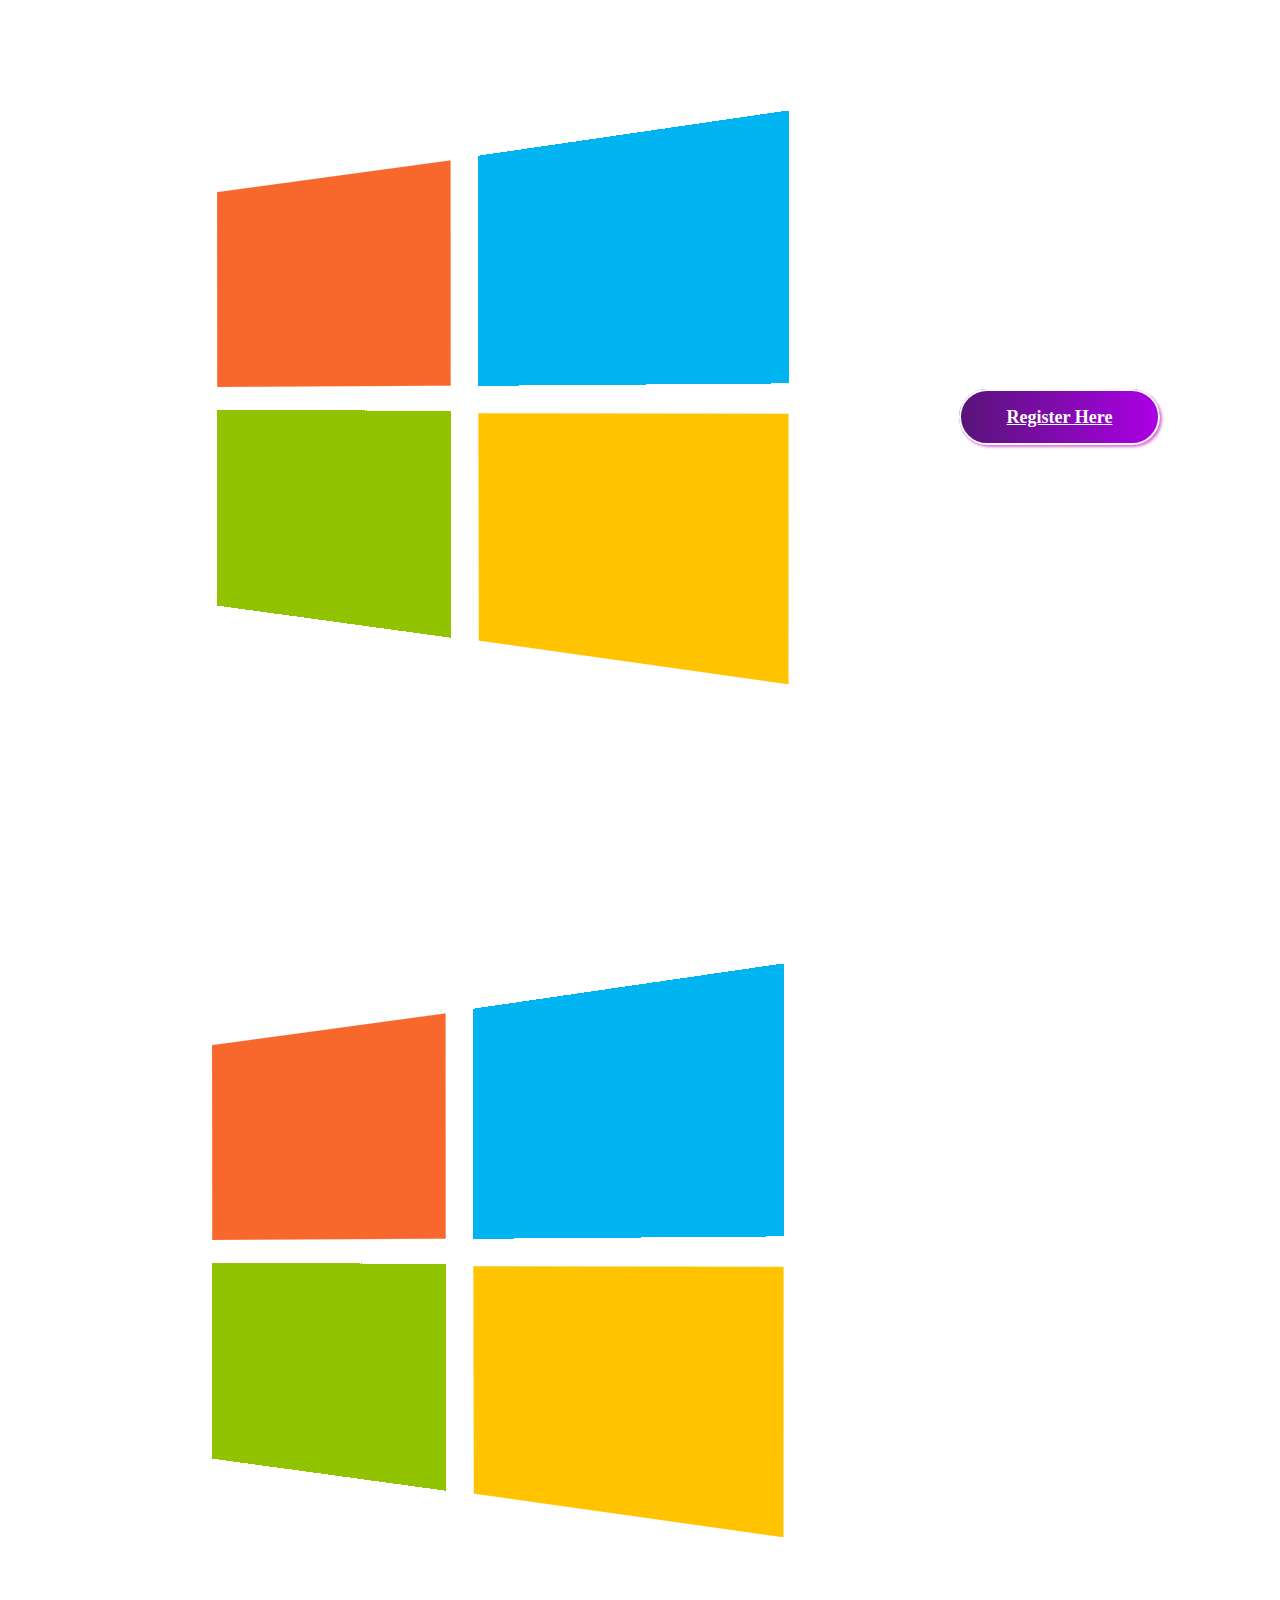
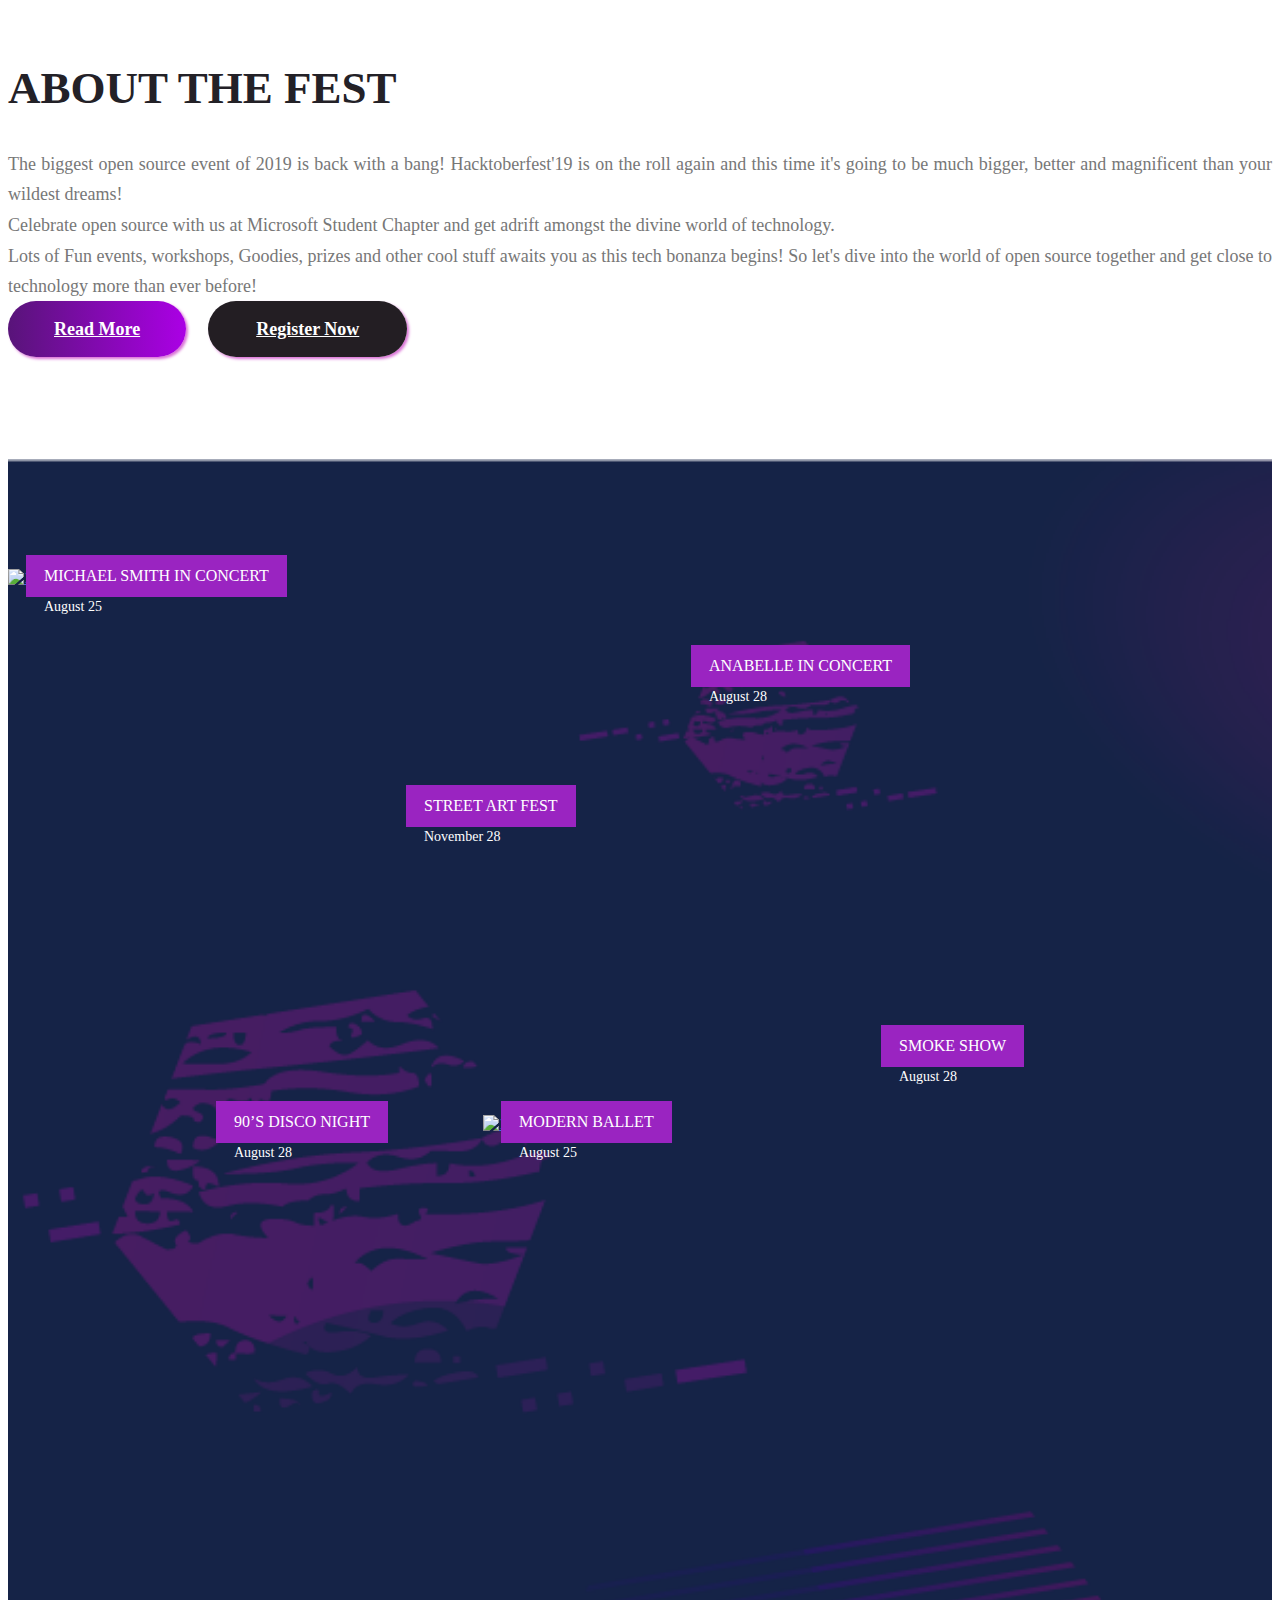
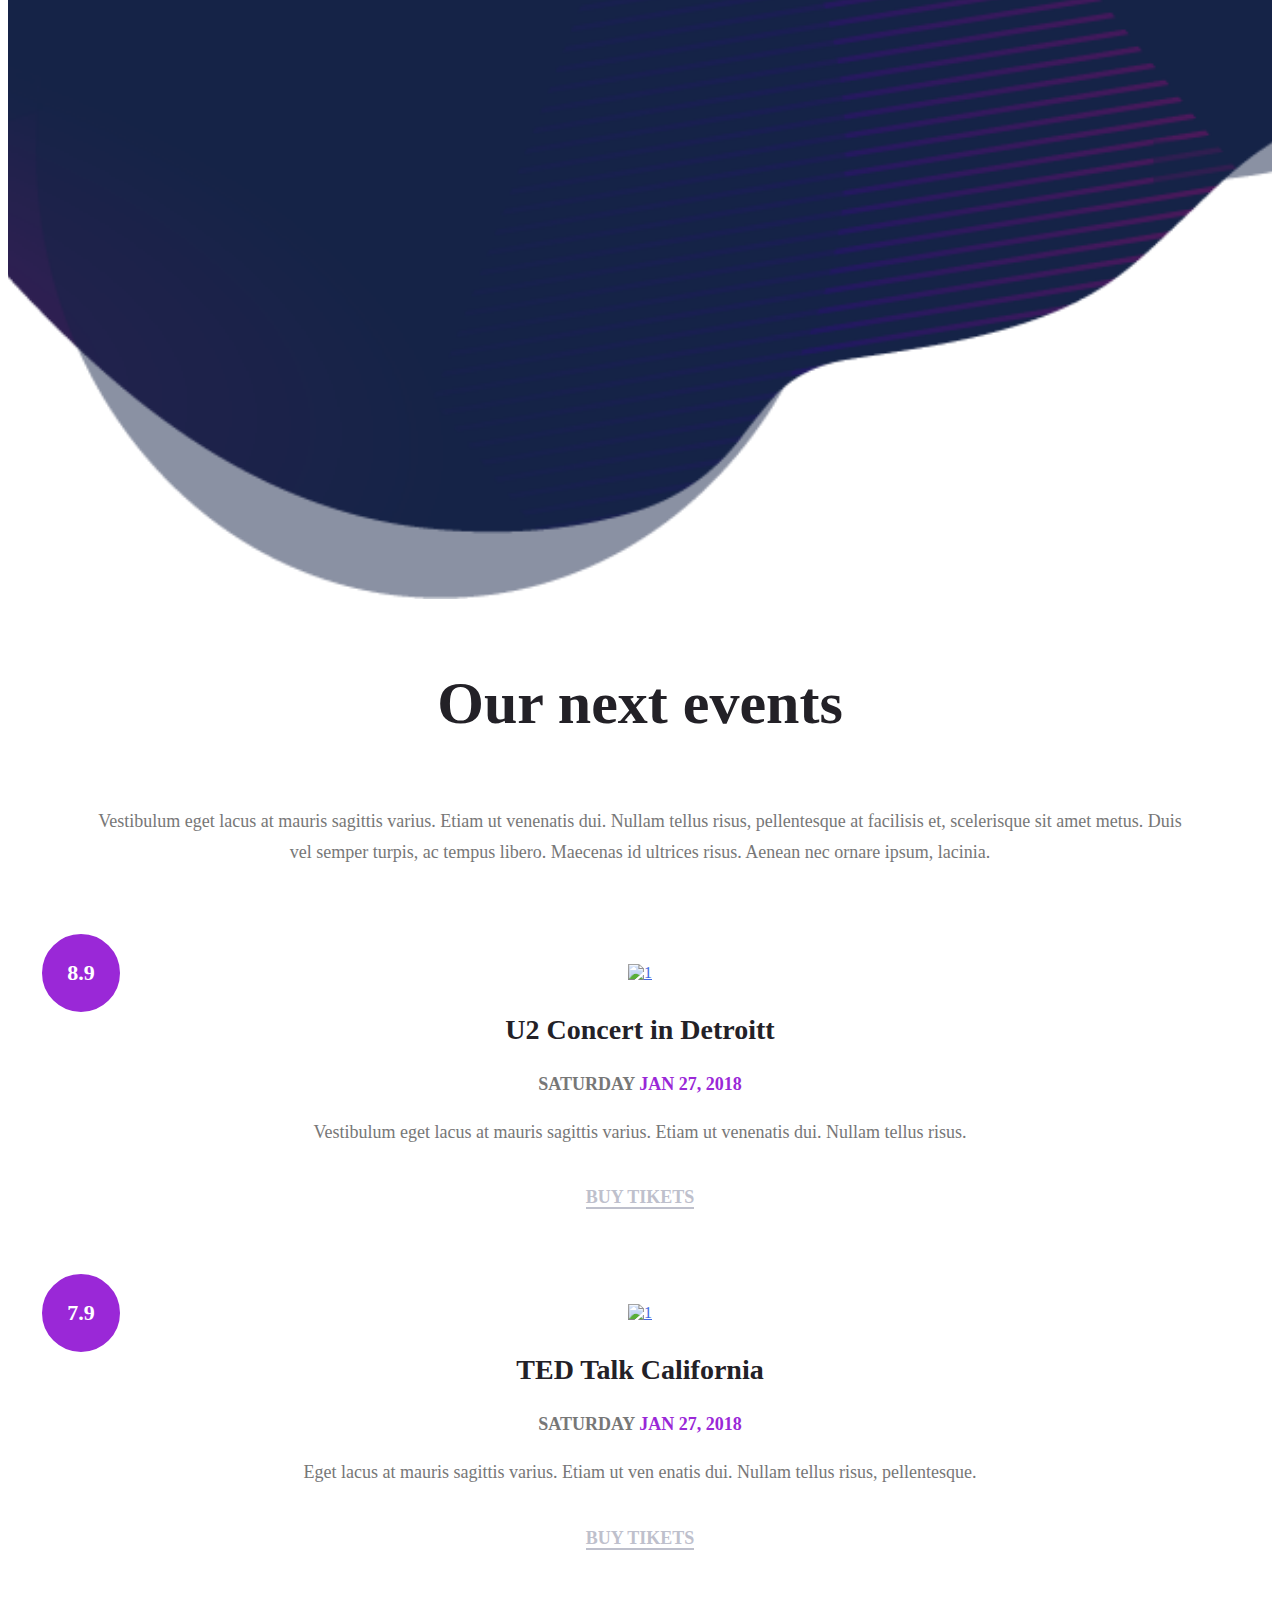
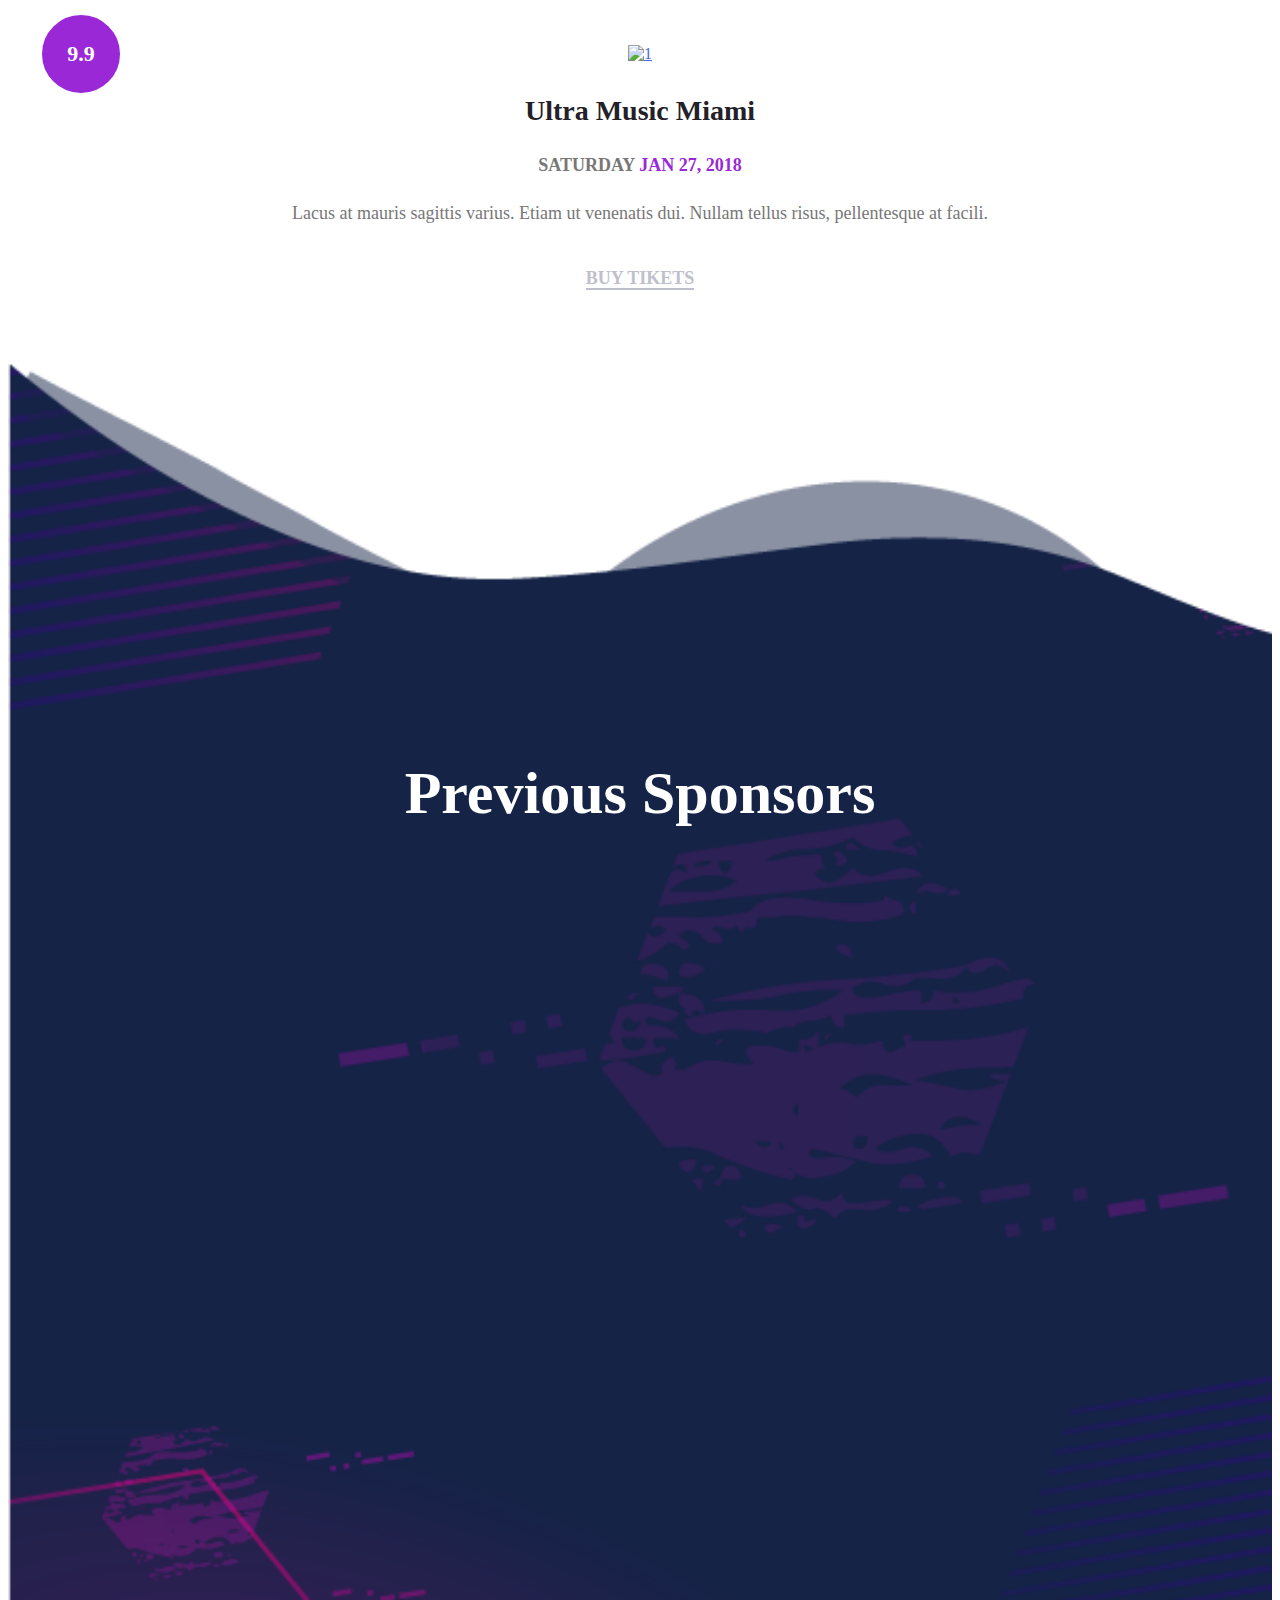
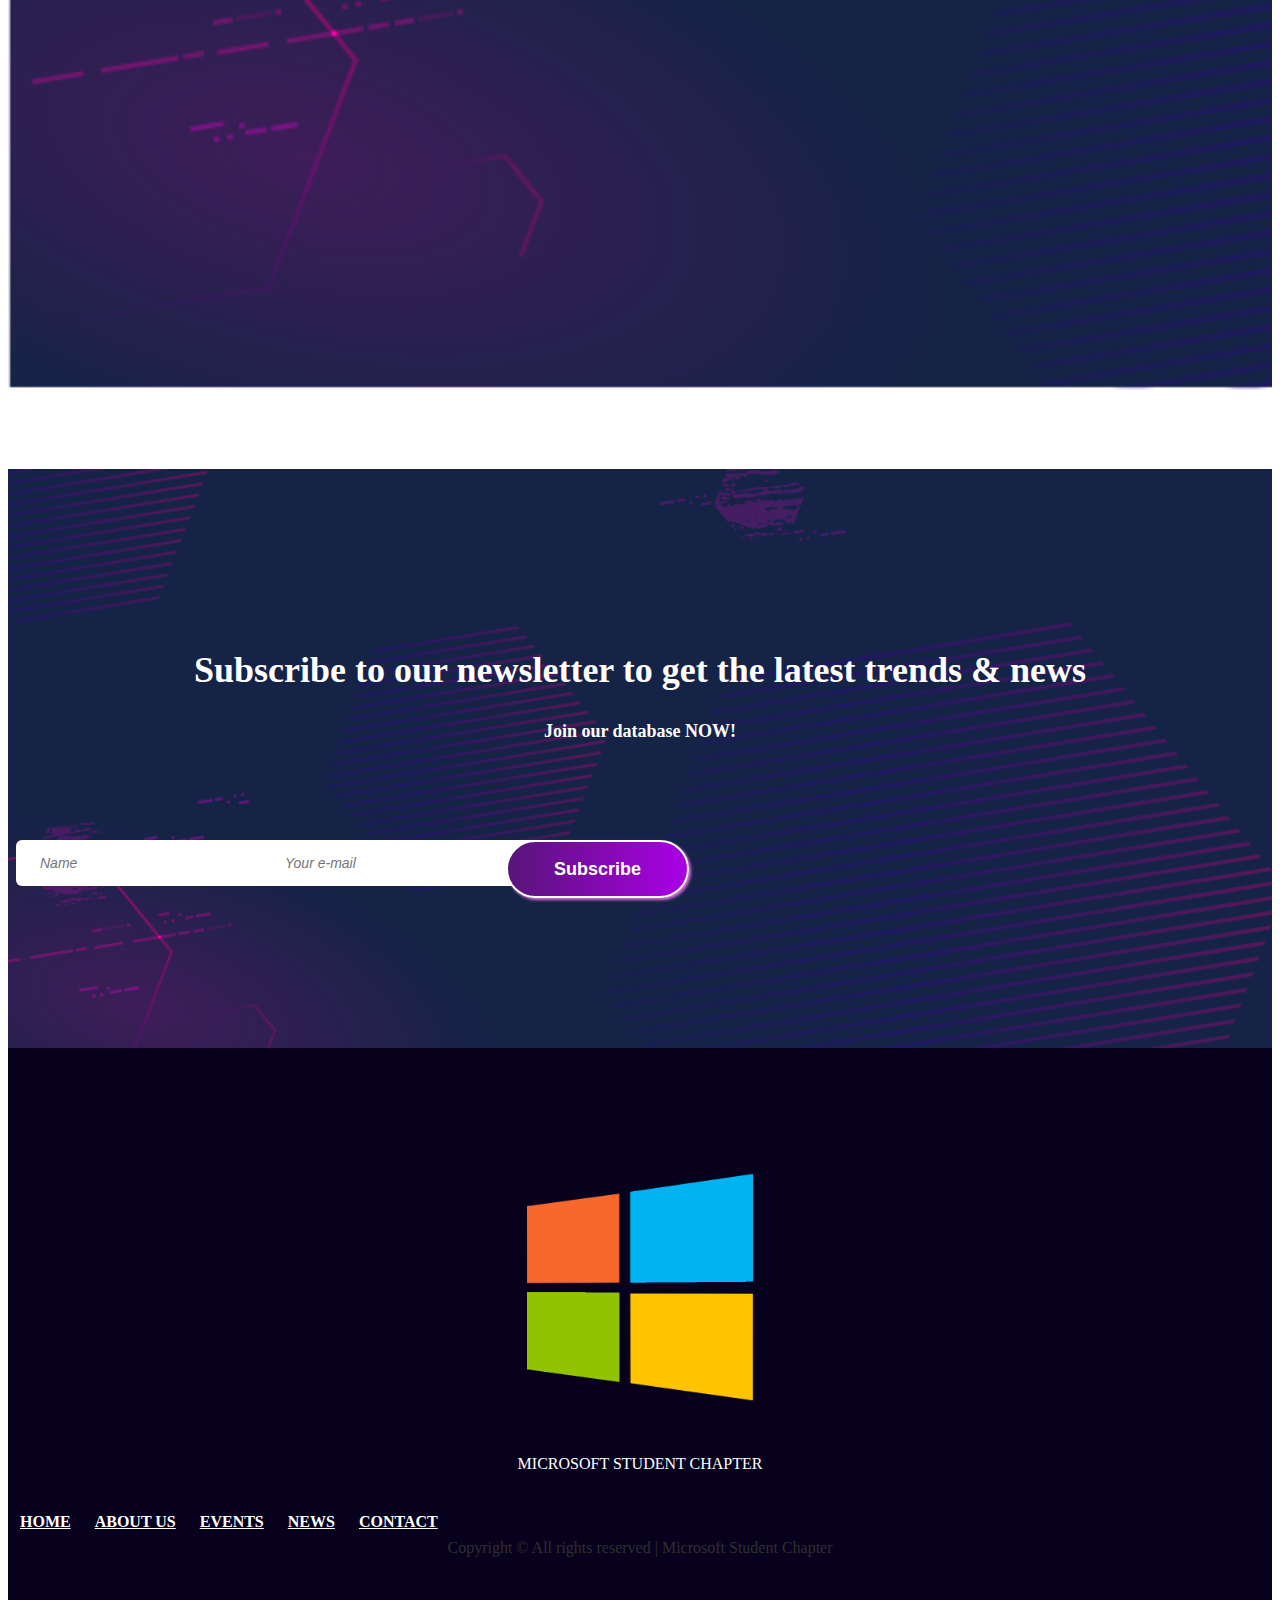
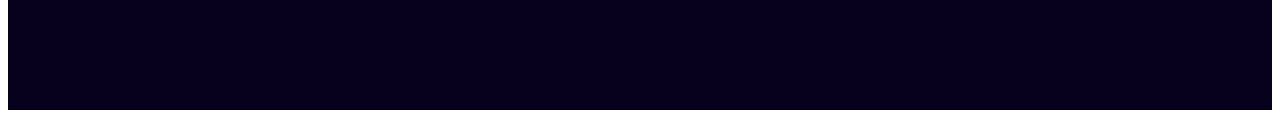
==== commit 273adfe0: "changed About" ====
--- a/index.html
+++ b/index.html
@@ -128,10 +128,11 @@
                 </header>
 
                 <div class="entry-content wow fadeInUp">
-                    <p style="text-align: justify;">Microsoft Student Chapter present Hacktober Fest 2K19<br>
-                    Month long world-wide celebration of open source software, powered by Github, Digital Ocean and Dev. Hacktober Fest will
-                    include Open source Meetups, Workshops and other fun filled technical Competitions to encourage sequential and
-                    systematic learning with a belief of staying updated with new Technologies.</p>
+                    <p style="text-align: justify;">The biggest open source event of 2019 is back with a bang! Hacktoberfest'19 is on the roll again and this time it's going to be much bigger, better and magnificent than your wildest dreams! 
+                            <br>
+                        Celebrate open source with us at Microsoft Student Chapter and get adrift amongst the divine world of technology. 
+                            <br>
+                        Lots of Fun events, workshops, Goodies, prizes  and other cool stuff awaits you as this tech bonanza begins! So let's dive into the world of open source together and get close to technology more than ever before!</p>
                 </div>
 
                 <footer class="entry-footer">
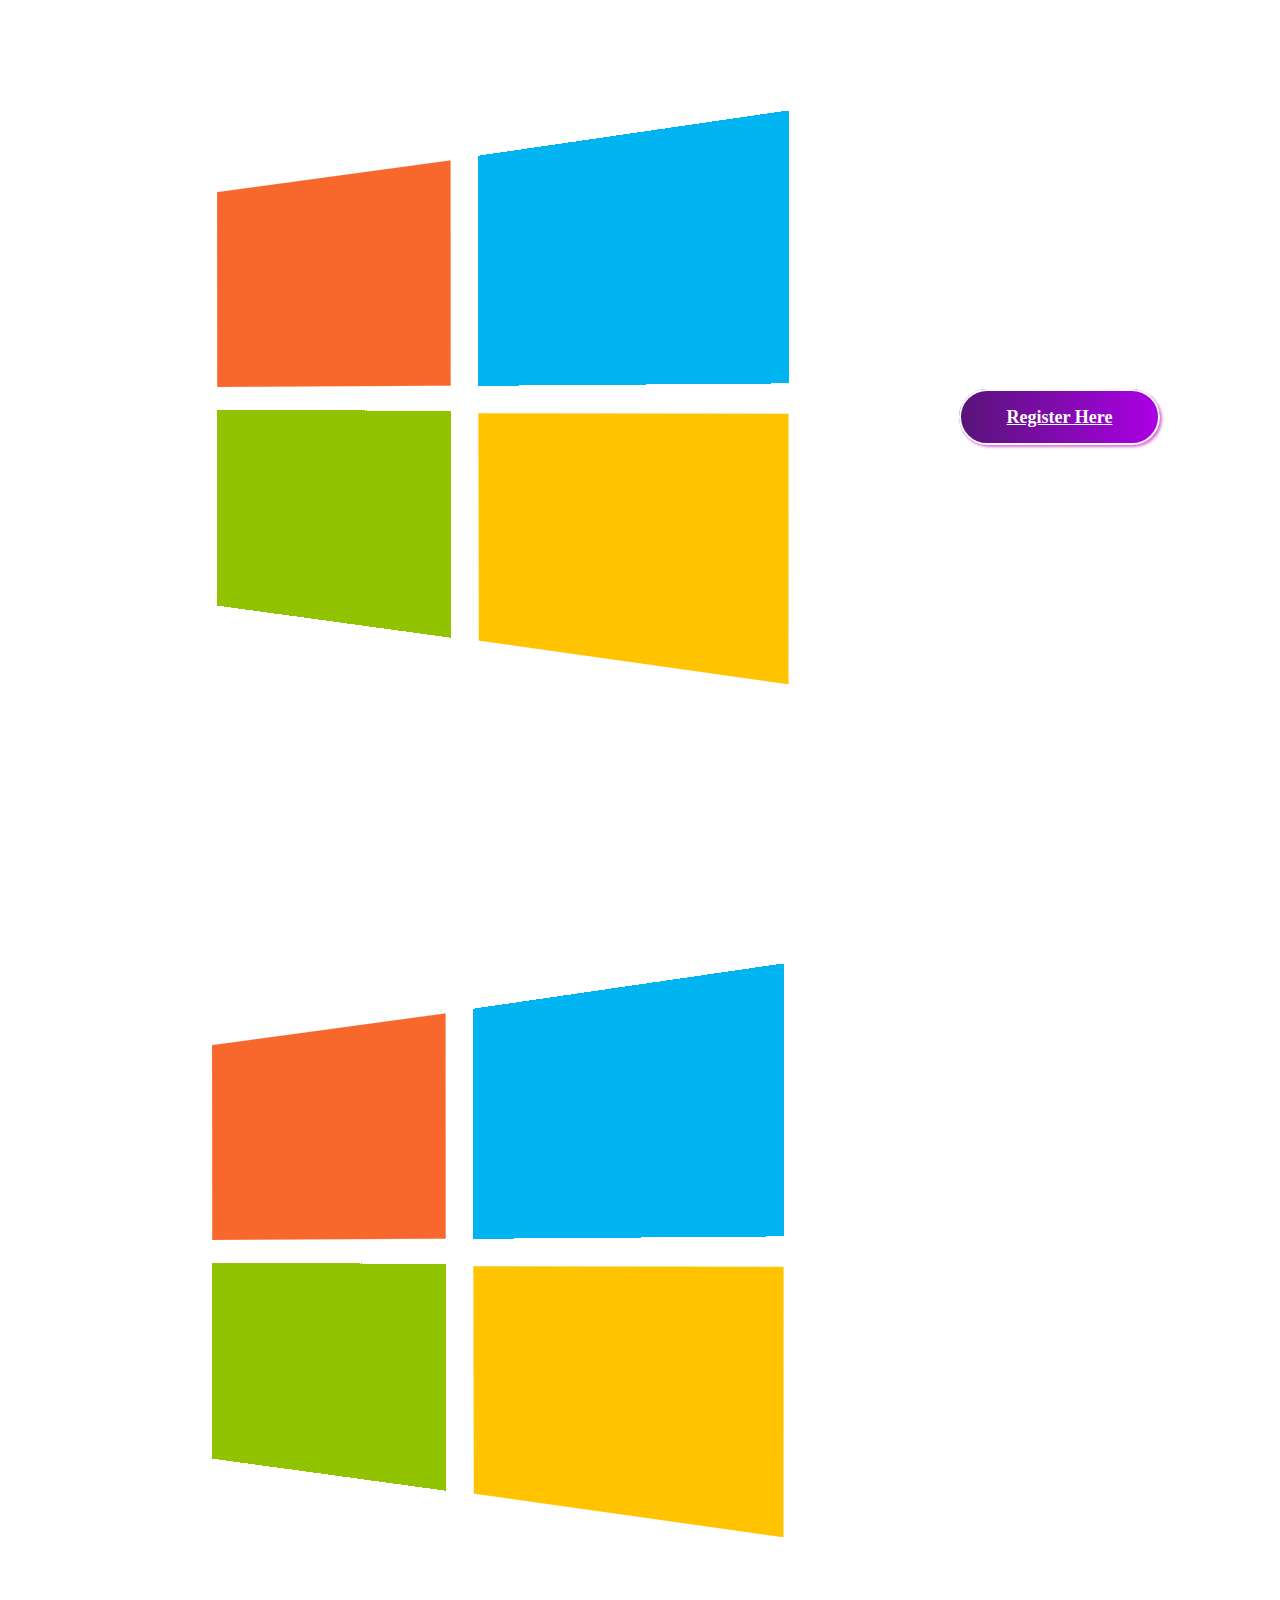
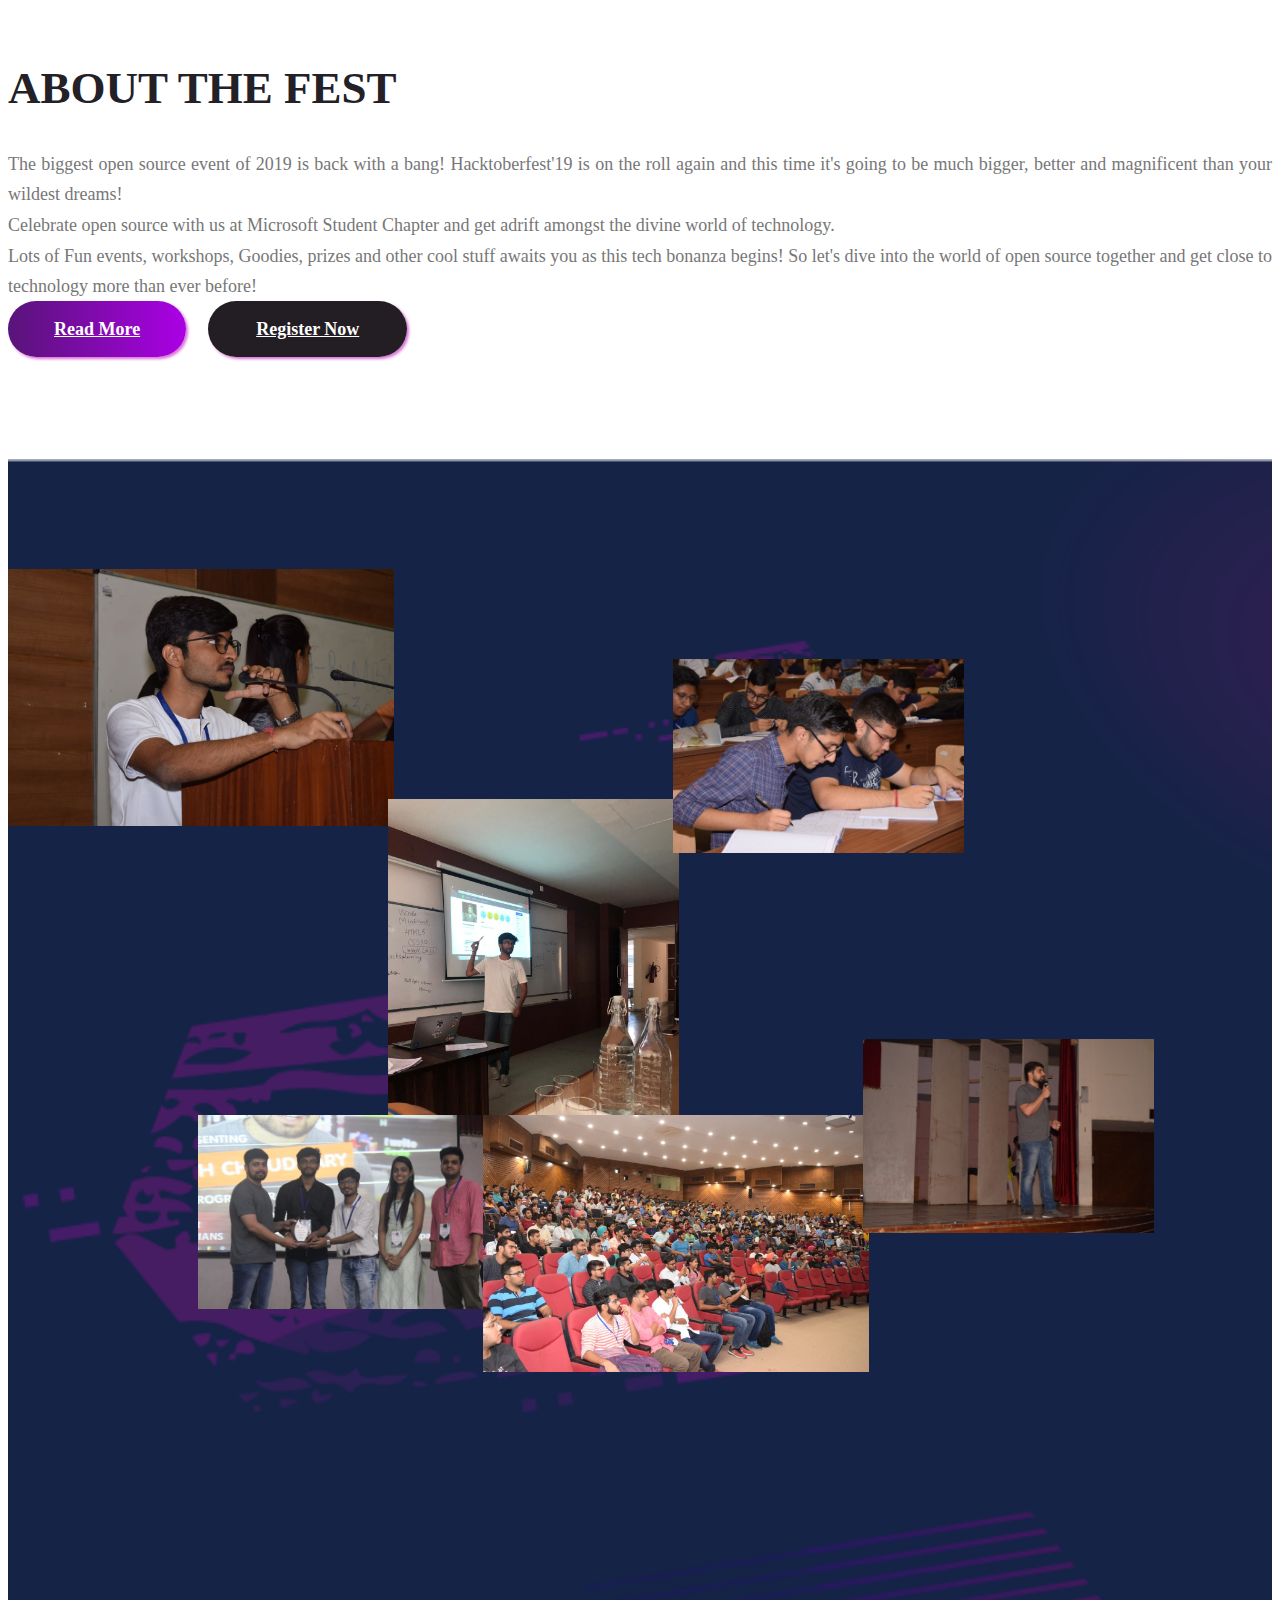
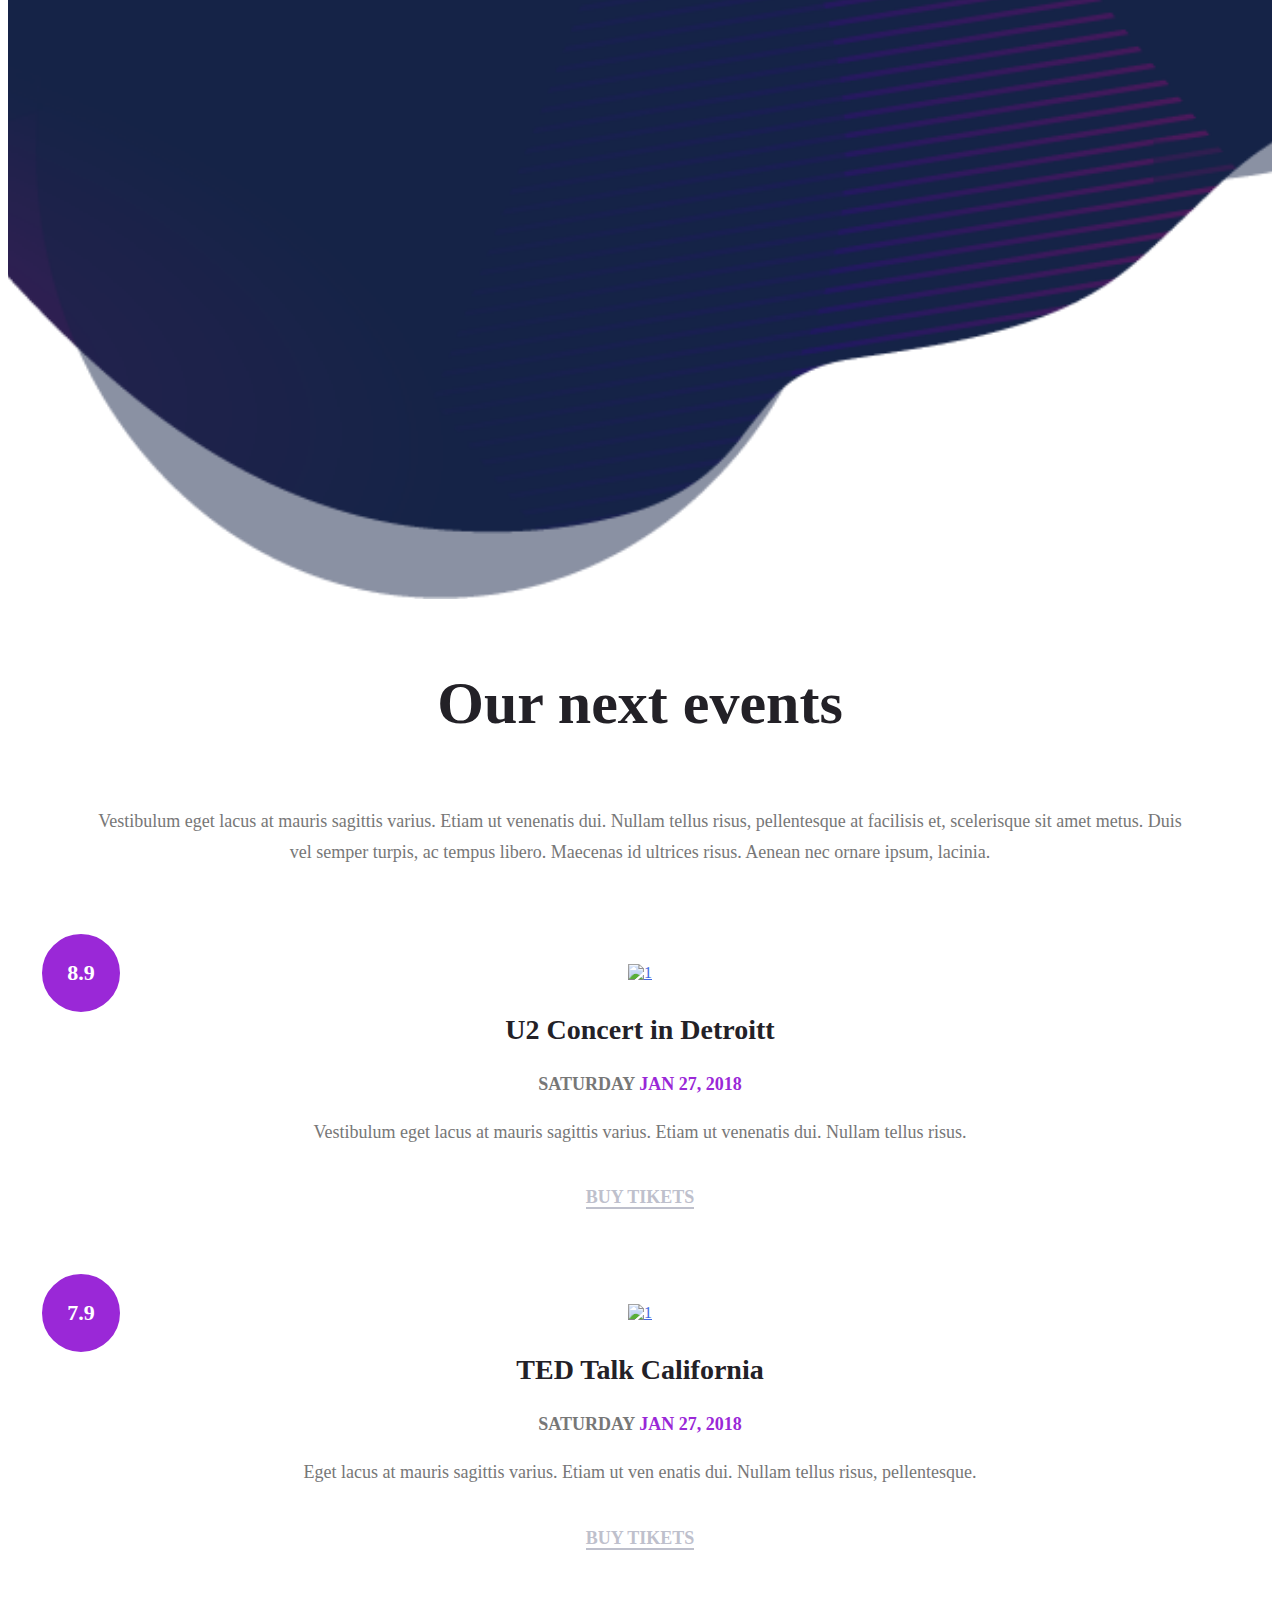
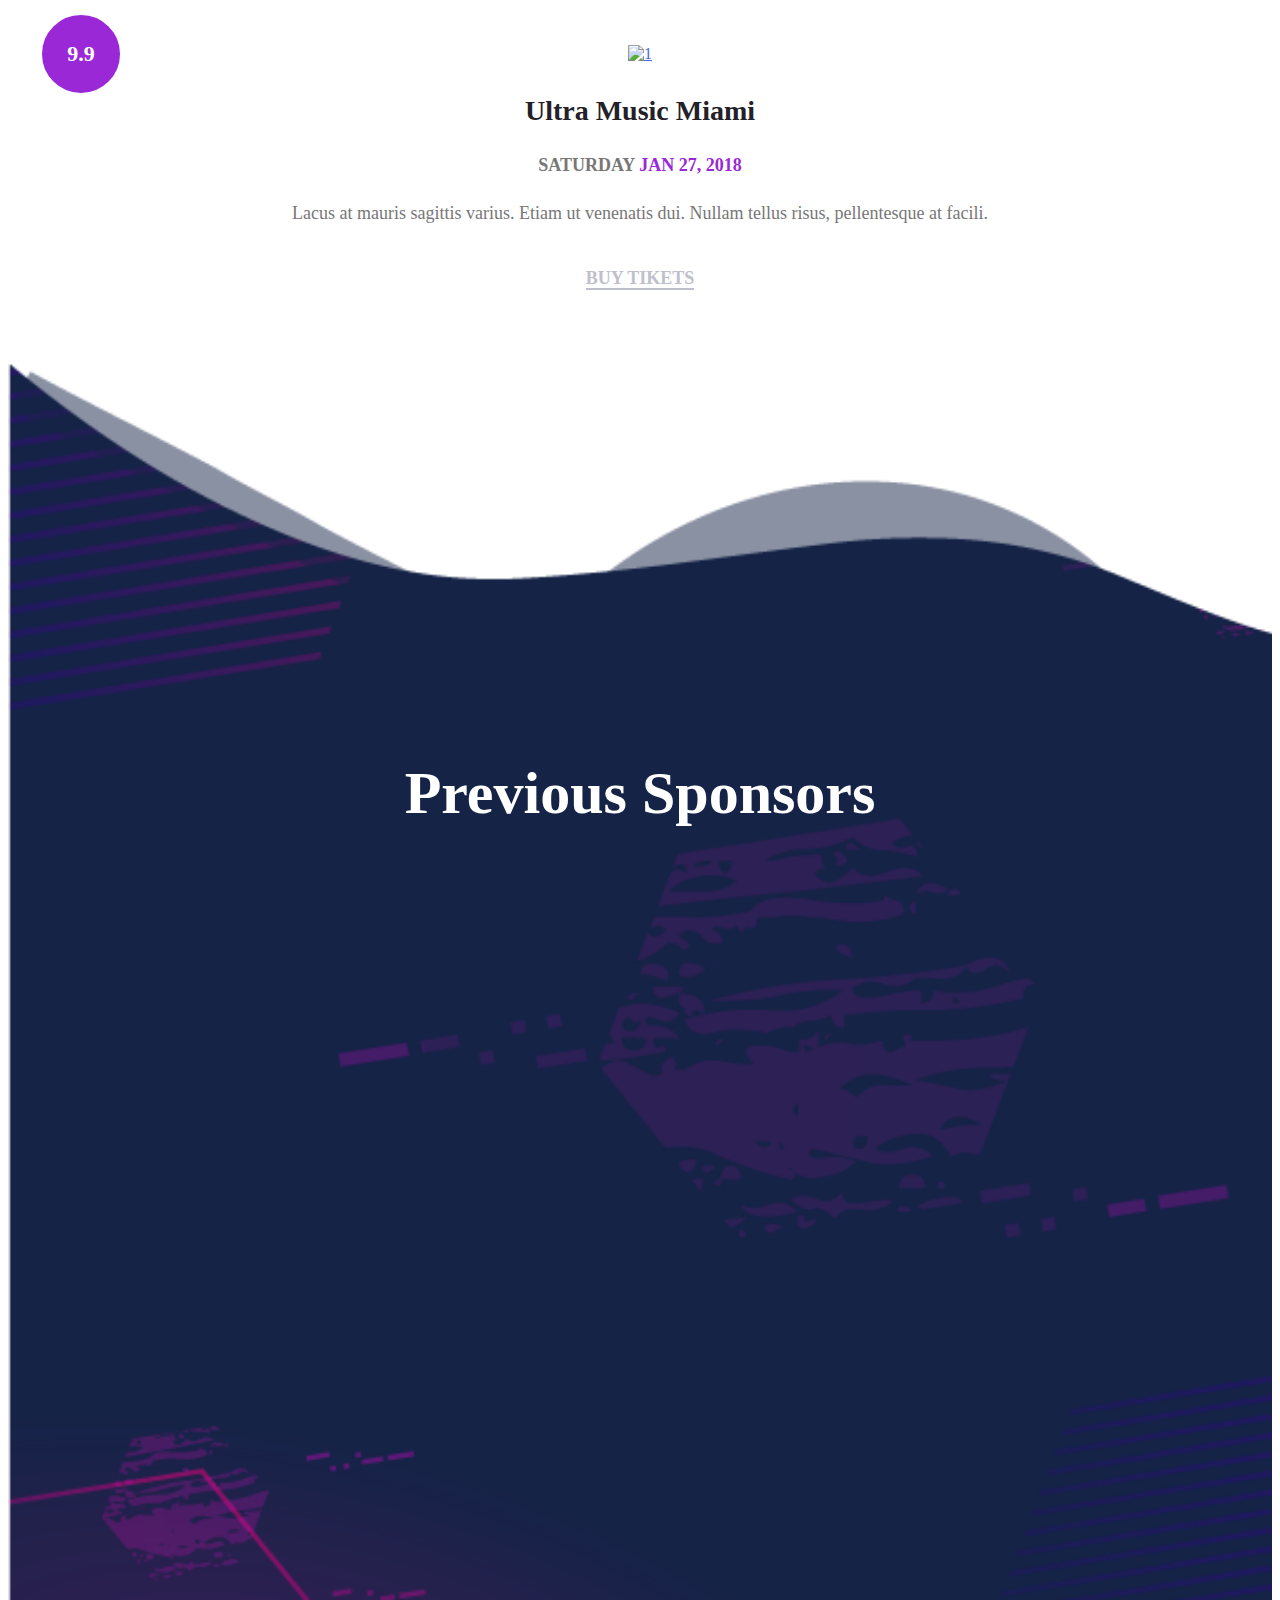
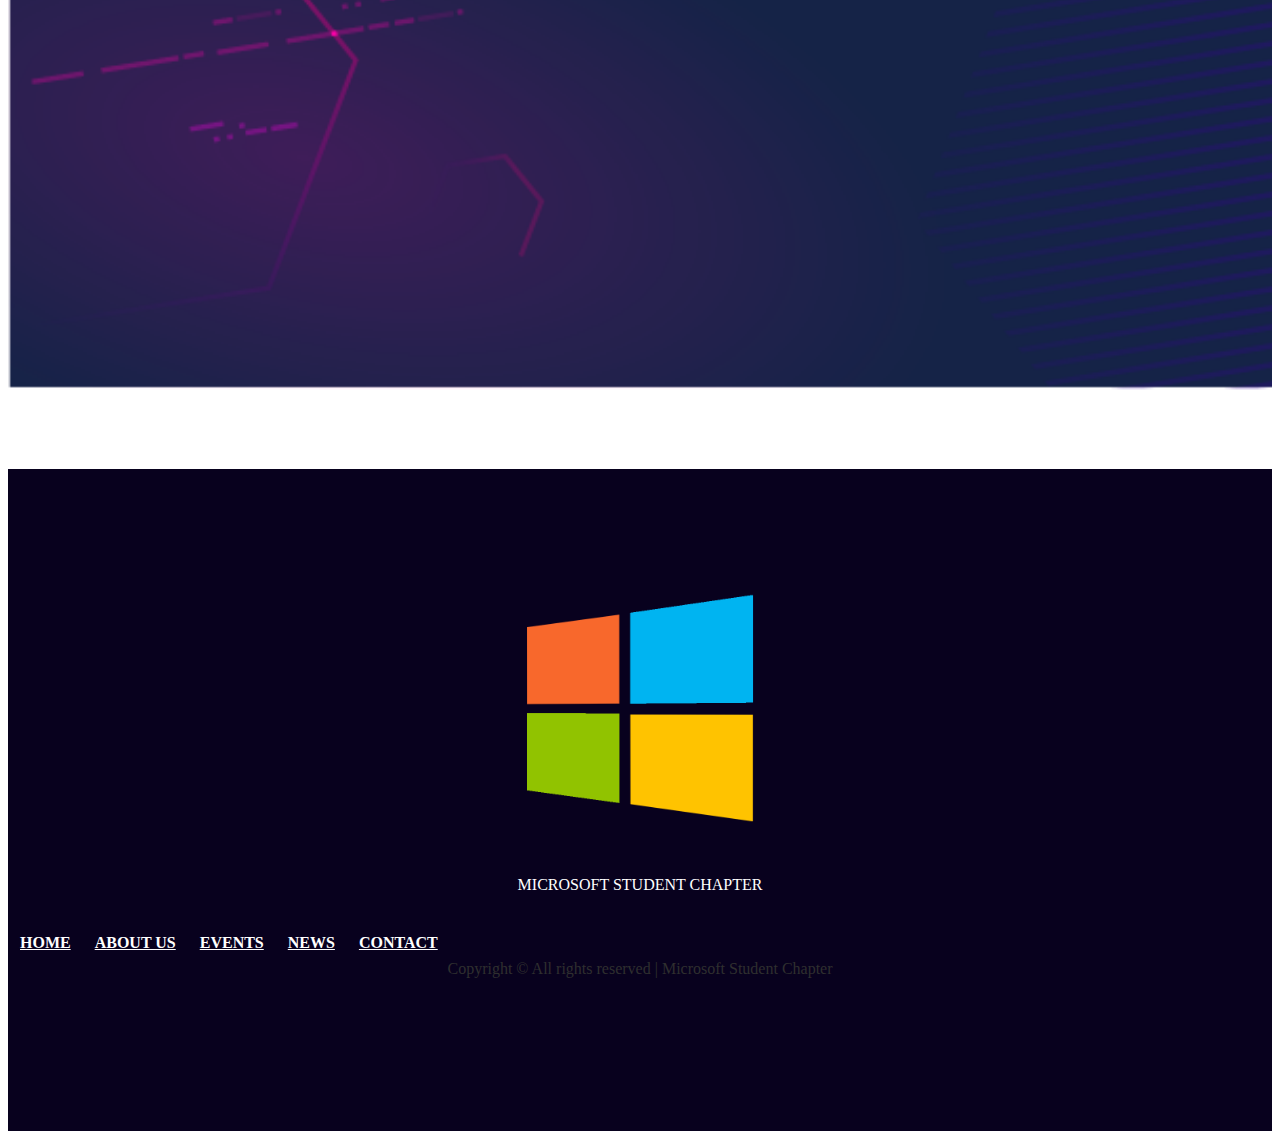
==== commit 91ee8d21: "Merge branch 'master' of https://github.com/aryanaces/Hacktober2k19" ====
--- a/index.html
+++ b/index.html
@@ -151,38 +151,26 @@
                 <div class="featured-events-wrap flex flex-wrap justify-content-between">
                     <div class="event-content-wrap positioning-event-1 wow fadeInUp">
                         <figure>
-                            <a href="#"><img src="images/1.jpg" alt="1"></a>
-                        </figure>
-
-                        <header class="entry-header">
-                            <h3 class="entry-title">Michael Smith in concert</h3>
-
-                            <div class="posted-date">August 25</div>
-                        </header>
+                            <a href="#"><img src="images/PrevE1.jpeg" alt="1"></a>
+                        </figure>
+
+                        
                     </div>
 
                     <div class="event-content-wrap positioning-event-2 wow fadeInUp">
                         <figure>
-                            <a href="#"><img src="images/2.jpg" alt=""></a>
-                        </figure>
-
-                        <header class="entry-header">
-                            <h3 class="entry-title">Street art fest</h3>
-
-                            <div class="posted-date">November 28</div>
-                        </header>
+                            <a href="#"><img src="images/PrevE2.jpeg" alt=""></a>
+                        </figure>
+
+                        
                     </div>
 
                     <div class="event-content-wrap positioning-event-3 wow fadeInUp">
                         <figure>
-                            <a href="#"><img src="images/3.jpg" alt=""></a>
-                        </figure>
-
-                        <header class="entry-header">
-                            <h3 class="entry-title">Anabelle in concert</h3>
-
-                            <div class="posted-date">August 28</div>
-                        </header>
+                            <a href="#"><img src="images/PrevE4.jpeg" alt=""></a>
+                        </figure>
+
+                       
                     </div>
 
                     <div class="event-content-wrap positioning-event-4 half wow fadeInUp">
@@ -205,38 +193,26 @@
 
                     <div class="event-content-wrap positioning-event-7 wow fadeInUp">
                         <figure>
-                            <a href="#"><img src="images/90.jpg" alt=""></a>
-                        </figure>
-
-                        <header class="entry-header">
-                            <h3 class="entry-title">90’s Disco Night</h3>
-
-                            <div class="posted-date">August 28</div>
-                        </header>
+                            <a href="#"><img src="images/PrevE3.jpeg" alt=""></a>
+                        </figure>
+
+                        
                     </div>
 
                     <div class="event-content-wrap positioning-event-8 wow fadeInUp">
                         <figure>
-                            <a href="#"><img src="images/modern.jpg" alt="1"></a>
-                        </figure>
-
-                        <header class="entry-header">
-                            <h3 class="entry-title">Modern Ballet</h3>
-
-                            <div class="posted-date">August 25</div>
-                        </header>
+                            <a href="#"><img src="images/PrevE5.jpeg" alt="1"></a>
+                        </figure>
+
+                        
                     </div>
 
                     <div class="event-content-wrap positioning-event-9 wow fadeInUp">
                         <figure>
-                            <a href="#"><img src="images/smoke.jpg" alt=""></a>
-                        </figure>
-
-                        <header class="entry-header">
-                            <h3 class="entry-title">Smoke show</h3>
-
-                            <div class="posted-date">August 28</div>
-                        </header>
+                            <a href="#"><img src="images/PrevE6.jpeg" alt=""></a>
+                        </figure>
+
+                        
                     </div>
 
                     <div class="event-content-wrap positioning-event-10 half wow fadeInUp">
@@ -255,6 +231,18 @@
         </div>
     </div>
 </div>
+
+<div class="main">
+  
+   <div class="top wave" style="background-image:url('images/wave-top.png')"></div> 
+
+
+ <div class="mid wave" style="background-image:url('images/wave-mid.png')"></div>
+
+  <div class="bot wave" style="background-image:url('images/wave-bot.png')"></div> 
+
+</div>
+
 
 <div class="homepage-next-events">
     <div class="container">
@@ -411,34 +399,7 @@
     </div>
 </div>
 
-<div class="newsletter-subscribe">
-    <div class="container">
-        <div class="row">
-            <div class="col-12">
-                <header class="entry-header">
-                    <h2 class="entry-title">Subscribe to our newsletter to get the latest trends & news</h2>
-                    <p>Join our database NOW!</p>
-                </header>
-
-                <div class="newsletter-form">
-                    <form class="flex flex-wrap justify-content-center align-items-center">
-                        <div class="col-md-12 col-lg-3">
-                            <input type="text" placeholder="Name">
-                        </div>
-
-                        <div class="col-md-12 col-lg-6">
-                            <input type="email" placeholder="Your e-mail">
-                        </div>
-
-                        <div class="col-md-12 col-lg-3">
-                            <input class="btn gradient-bg" type="submit" value="Subscribe">
-                        </div>
-                    </form>
-                </div>
-            </div>
-        </div>
-    </div>
-</div>
+
 
 <footer class="site-footer">
     <div class="container">
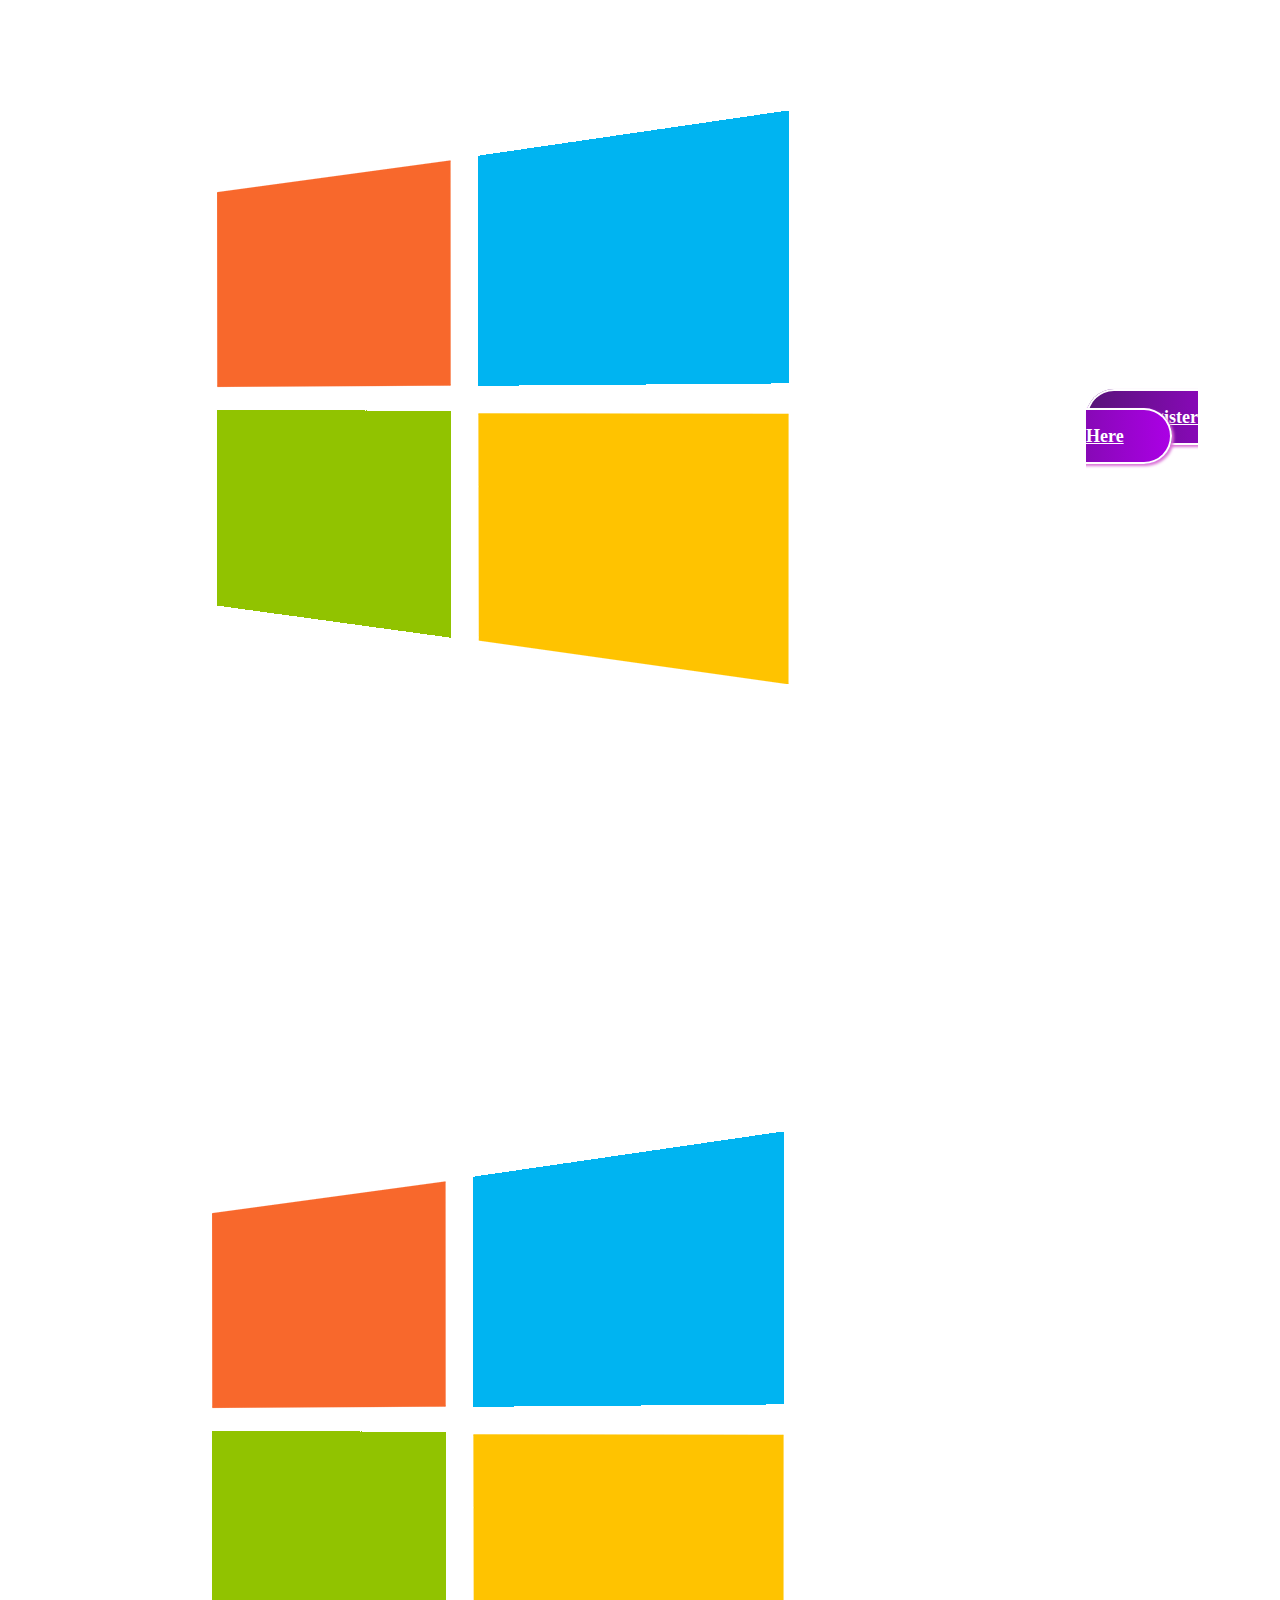
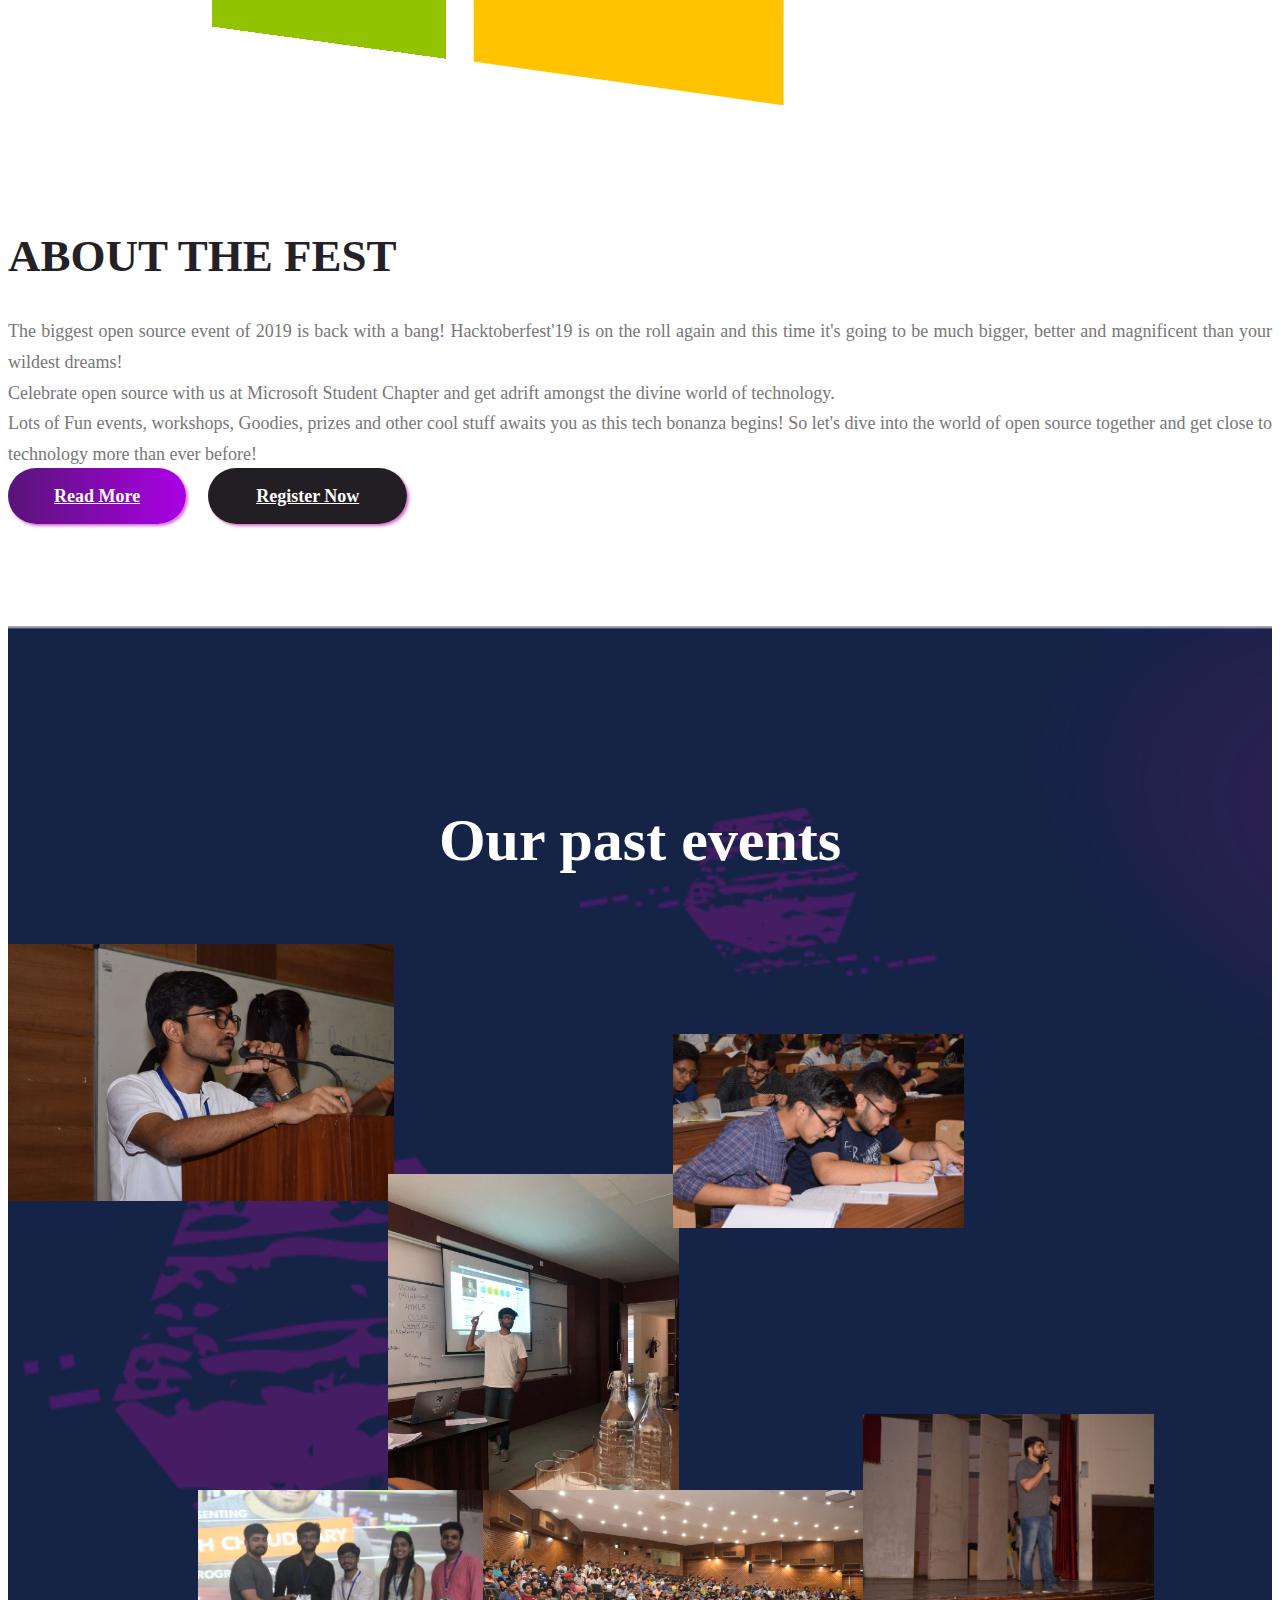
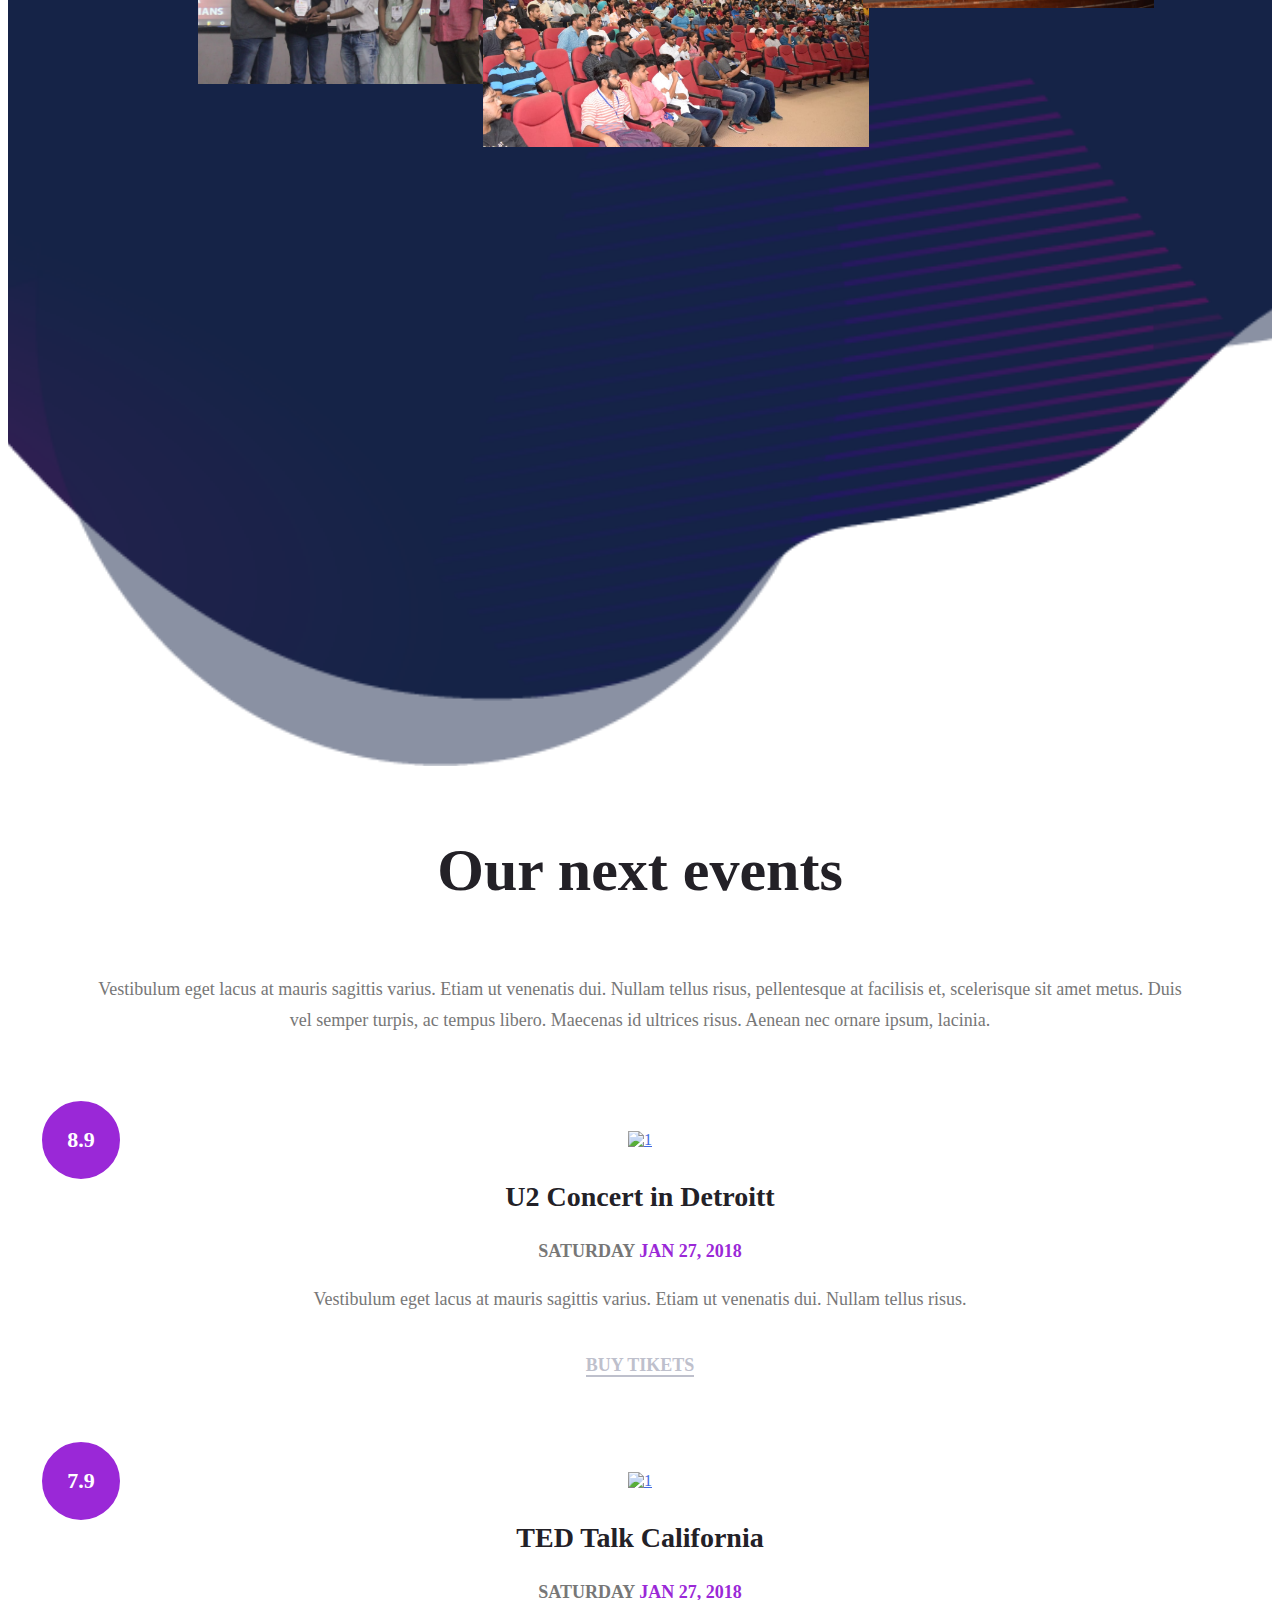
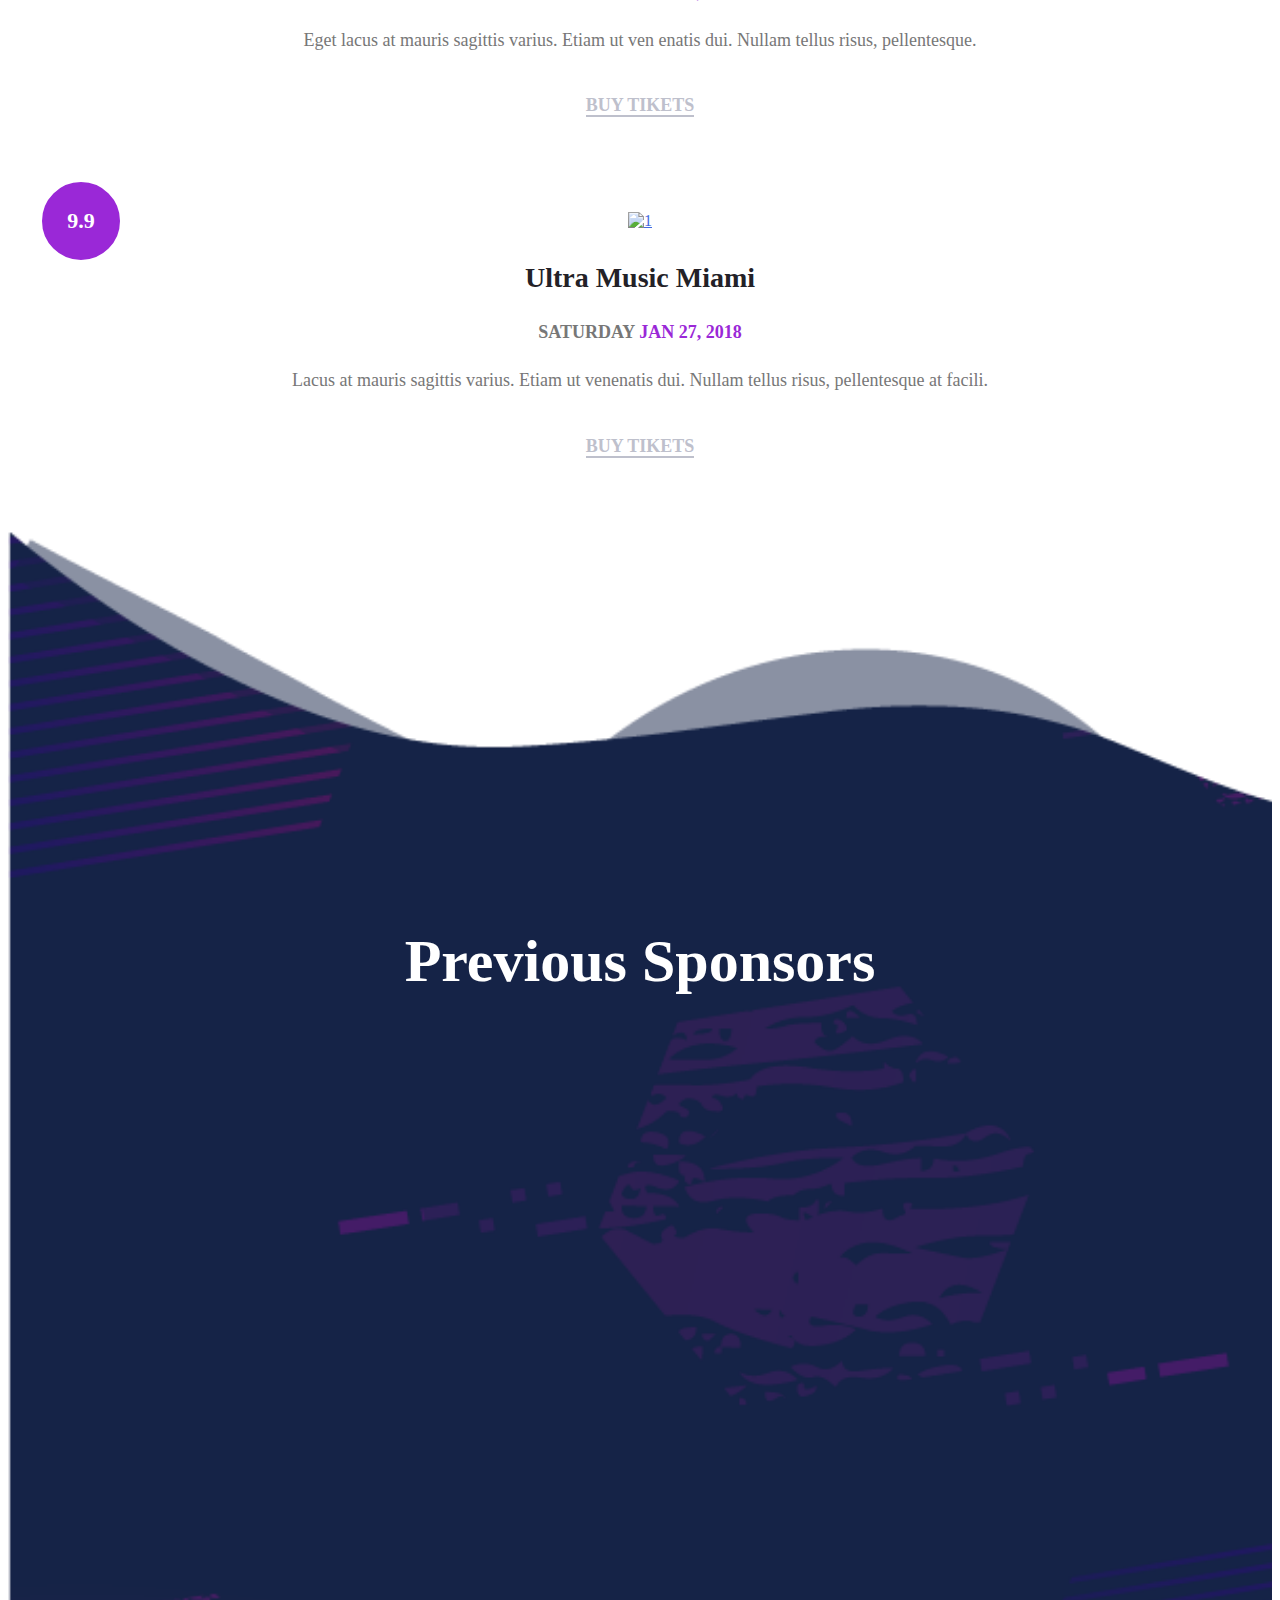
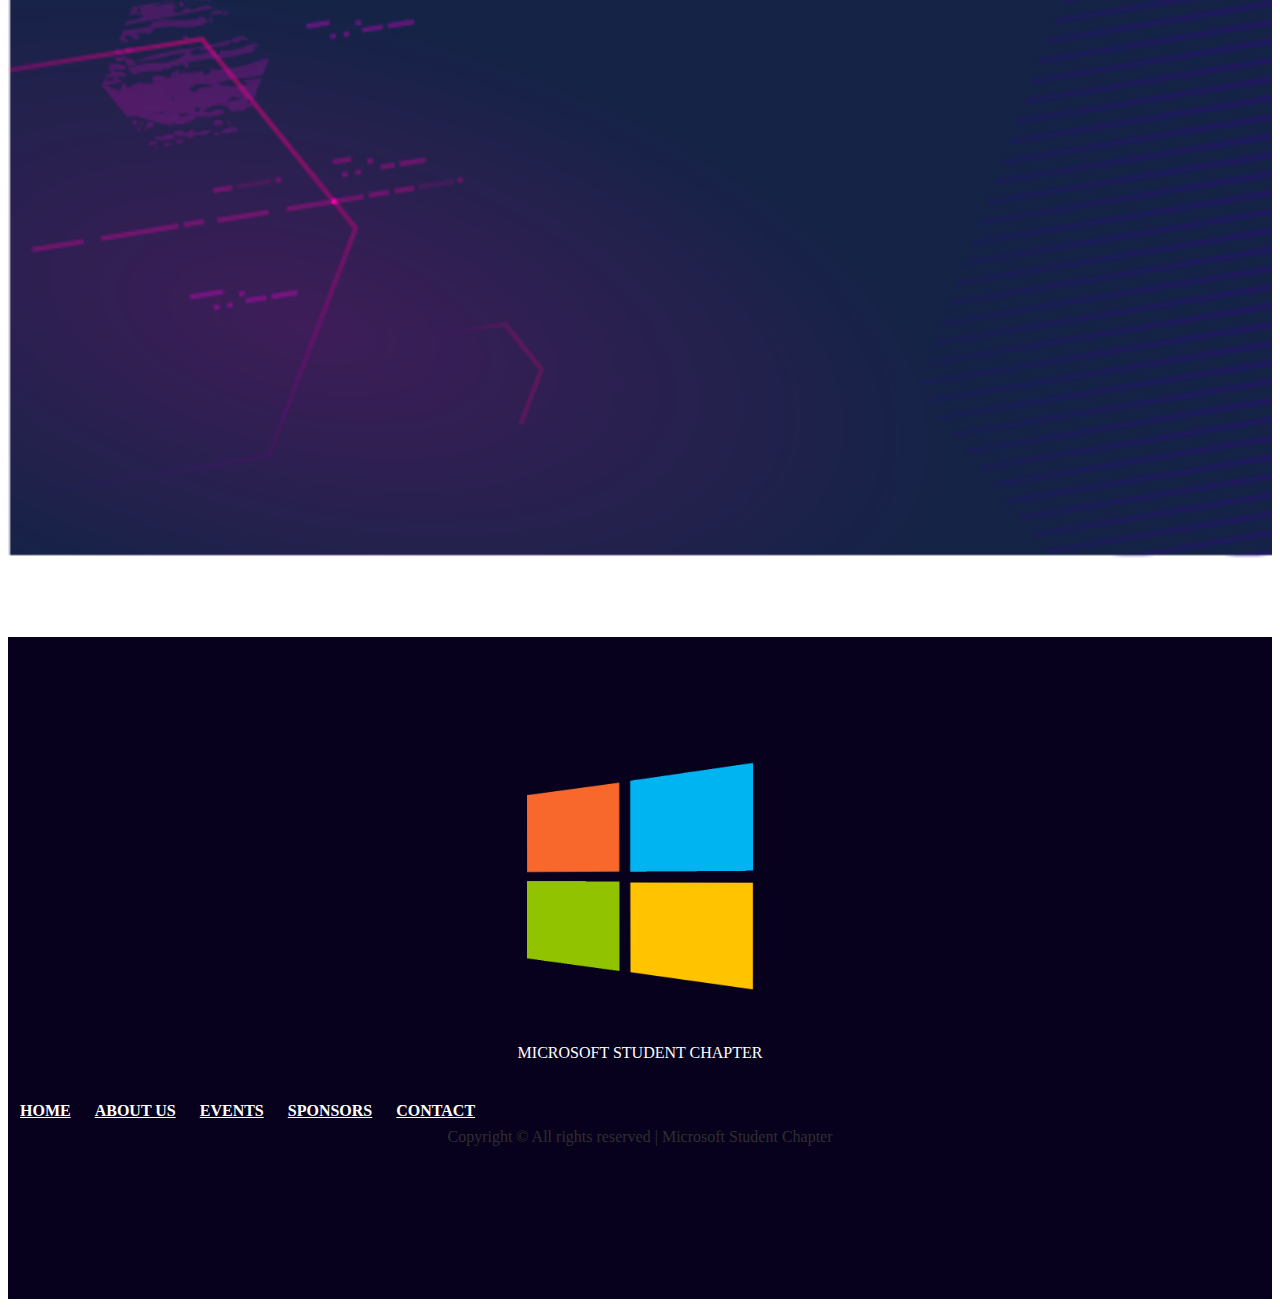
==== commit a1c225b0: "Added anchors for nav bar" ====
--- a/index.html
+++ b/index.html
@@ -49,9 +49,9 @@
 
                         <ul>
                             <li><a href="#">Home</a></li>
-                            <li><a href="#">About us</a></li>
-                            <li><a href="#">Events</a></li>
-                            <li><a href="#">News</a></li>
+                            <li><a href="#About">About us</a></li>
+                            <li><a href="#Events">Events</a></li>
+                            <li><a href="#Sponsors">Sponsors</a></li>
                             <li><a href="#">Contact</a></li>
                         </ul>
                     </nav><!-- .site-navigation -->
@@ -95,7 +95,7 @@
                                         </div><!-- .countdown-holder -->
                                     </div><!-- .countdown -->
 
-                                    <h2 class="entry-title wow bounceInLeft"  data-wow-duration="2s" data-wow-delay="1s" style="font-size: 52px;" ><br>Hacktober Fest 2k19</h2>
+                                    <h2 class="entry-title " style="opacity: 0;" data-wow-duration="2s" data-wow-delay="1s" style="font-size: 48px;" ><br>Hacktober Fest 2k19</h2>
                                 <div class="entry-footer">
                                     <a class="btn gradient-bg wow flipInX" data-wow-duration="2s" data-wow-delay="1.5s" href="#">Register Here</a>
                                 </div><!-- .entry-footer" -->
@@ -114,6 +114,7 @@
 </header><!--.site-header -->
 
 <div class="homepage-info-section">
+    <a name="About"></a>
     <div class="container">
         <div class="row">
             <div class="col-12 col-md-4 col-lg-5">
@@ -145,6 +146,10 @@
 </div>
 
 <div class="homepage-featured-events">
+    <a name="Events"></a>
+        <div class="next-events-section-header">
+                <h2 class="entry-title wow fadeInUp" style="color: white;">Our past events</h2>
+            </div>
     <div class="container">
         <div class="row">
             <div class="col-12">
@@ -330,6 +335,7 @@
 </div>
 
 <div class="homepage-regional-events">
+    <a name="Sponsors"></a>
     <div class="container">
         <div class="row">
             <div class="col-12">
@@ -413,9 +419,9 @@
                 <nav class="footer-navigation">
                     <ul class="flex flex-wrap justify-content-center align-items-center">
                         <li><a href="#">Home</a></li>
-                        <li><a href="#">About us</a></li>
-                        <li><a href="#">Events</a></li>
-                        <li><a href="#">News</a></li>
+                        <li><a href="#About">About us</a></li>
+                        <li><a href="#Events">Events</a></li>
+                        <li><a href="#Sponsors">Sponsors</a></li>
                         <li><a href="#">Contact</a></li>
                     </ul>
                 </nav>
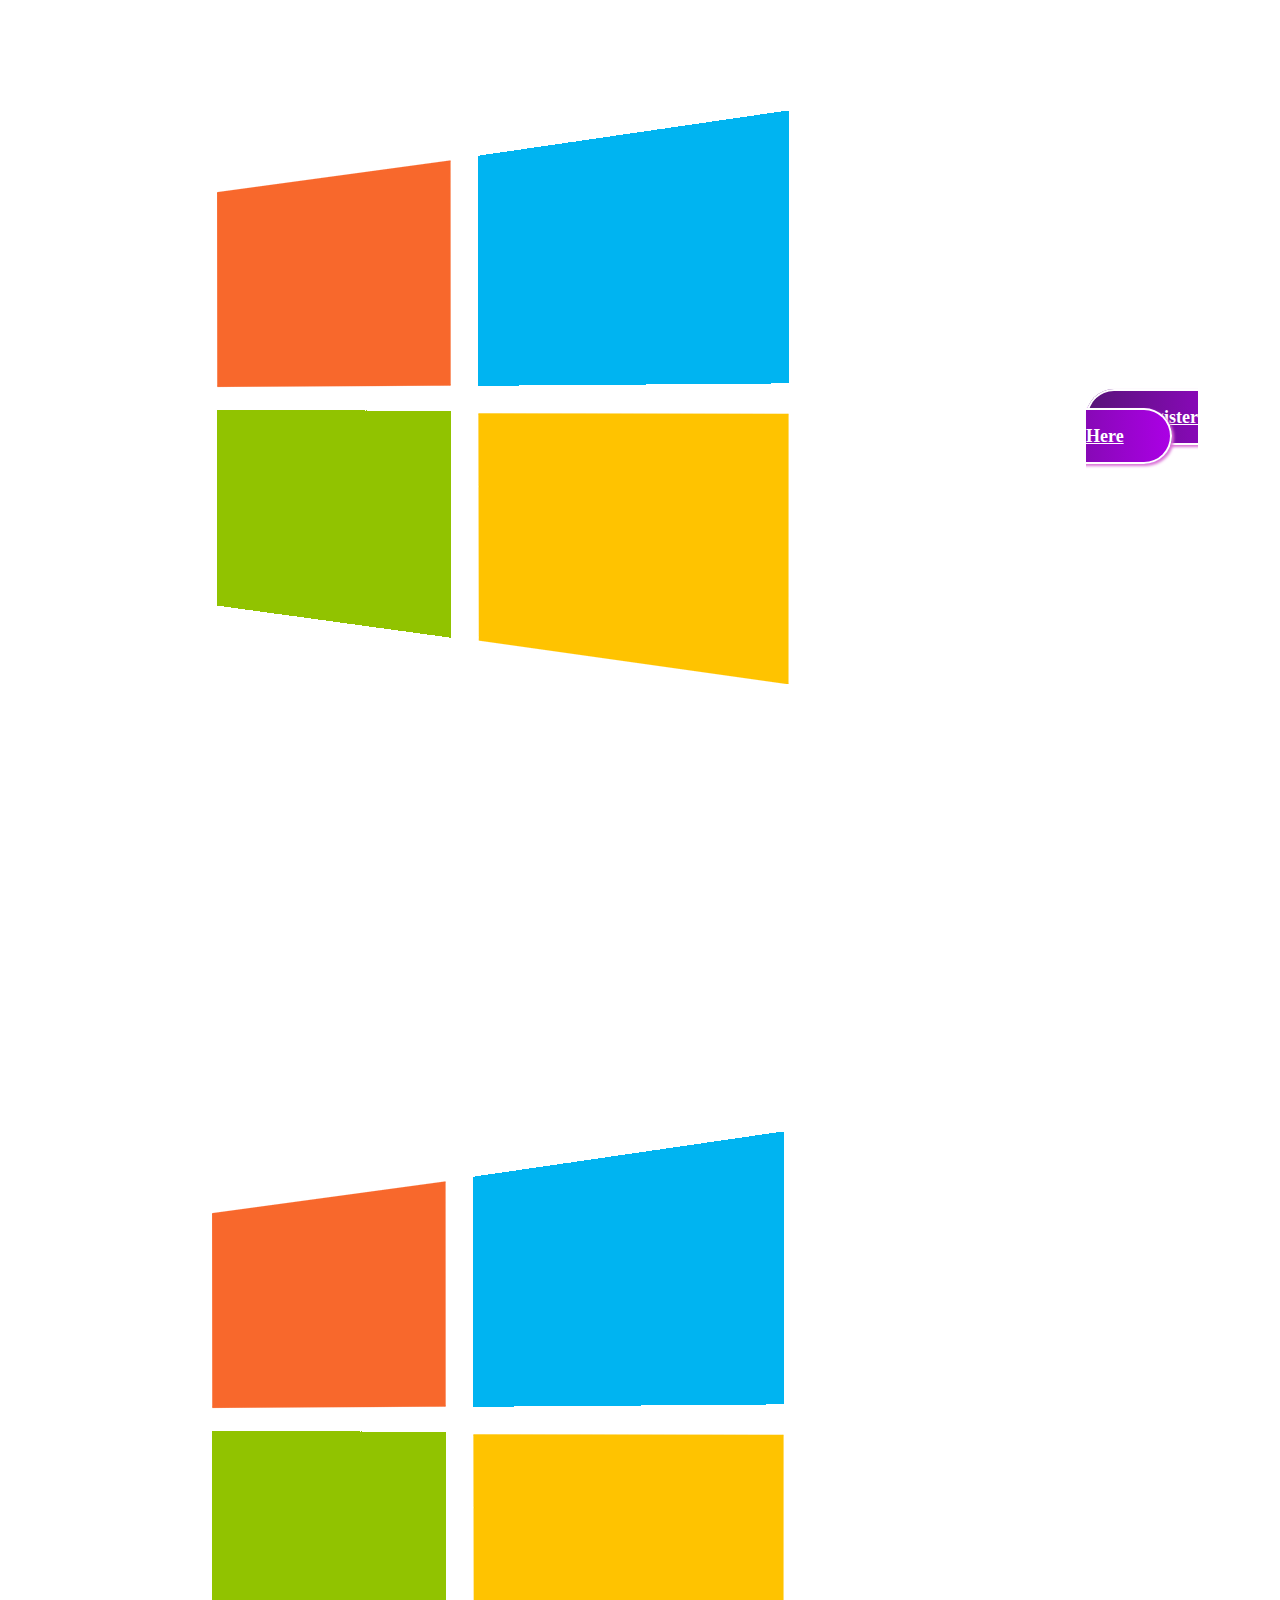
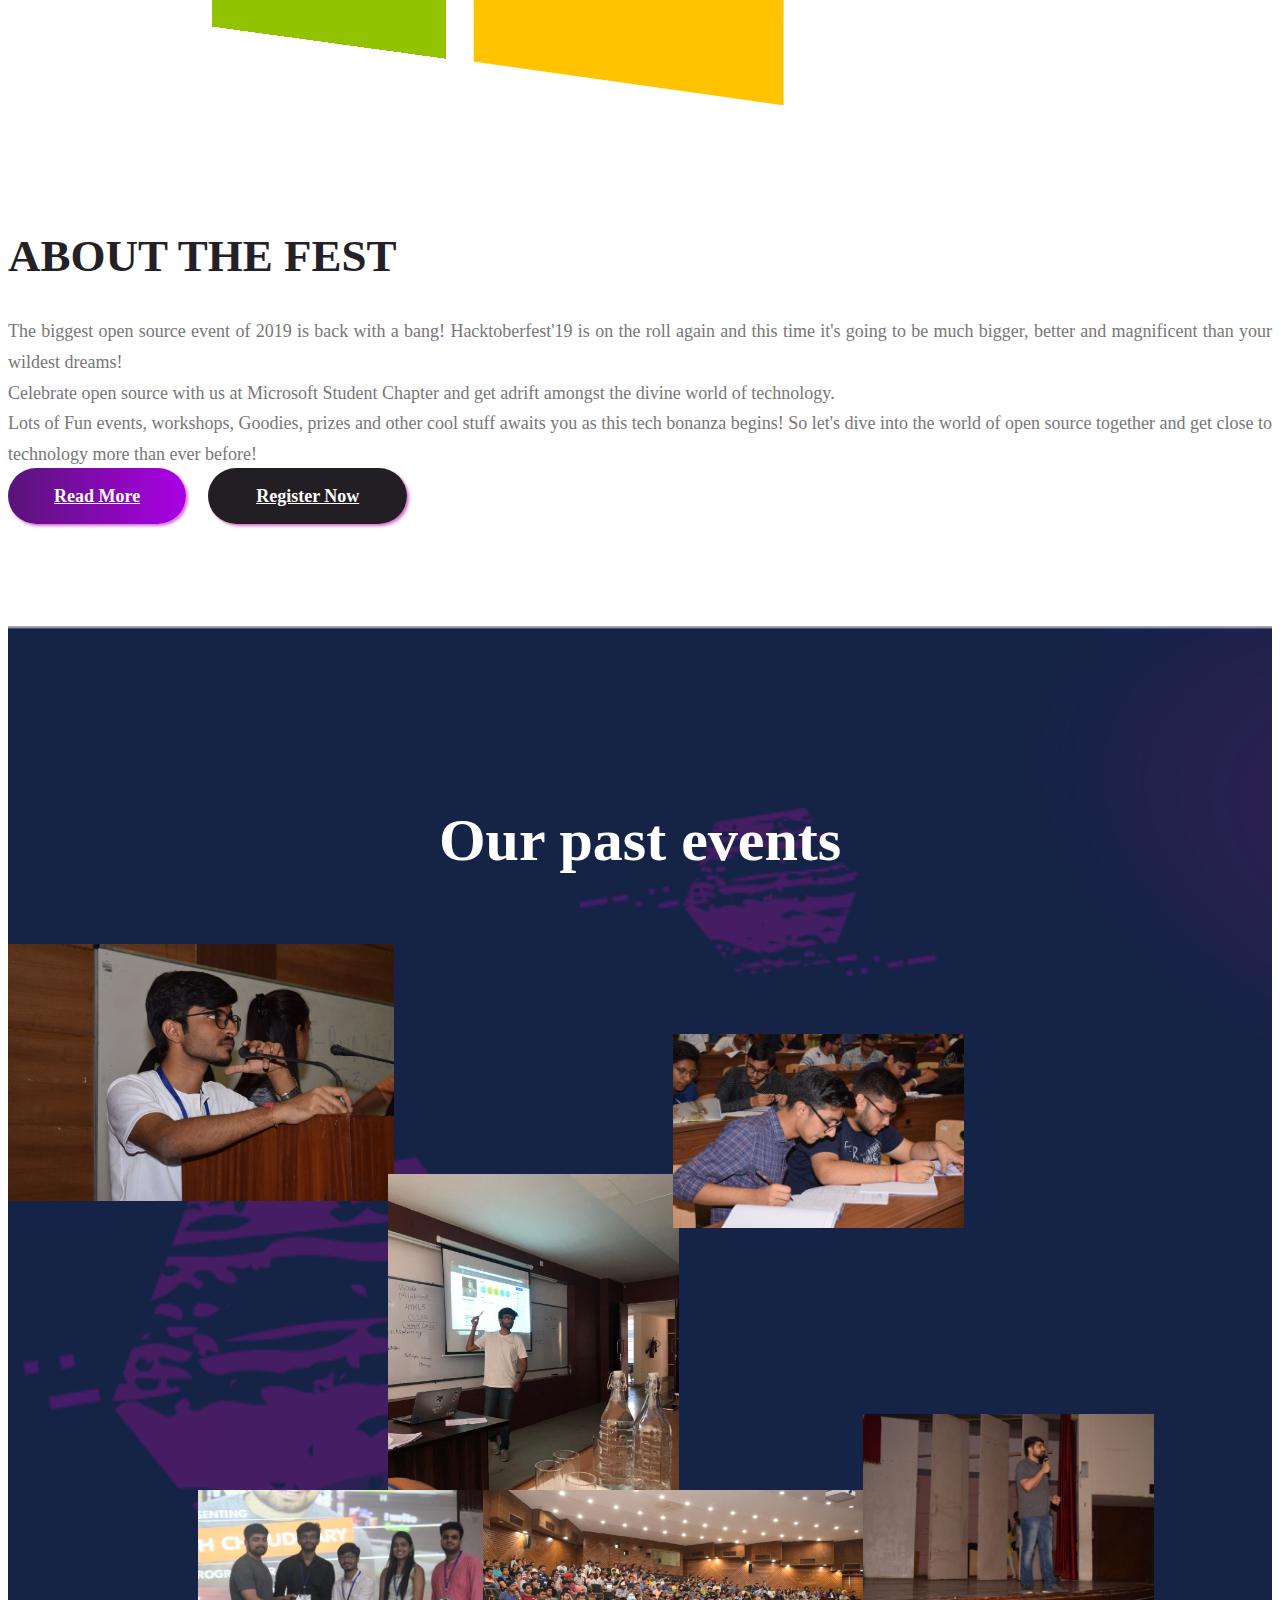
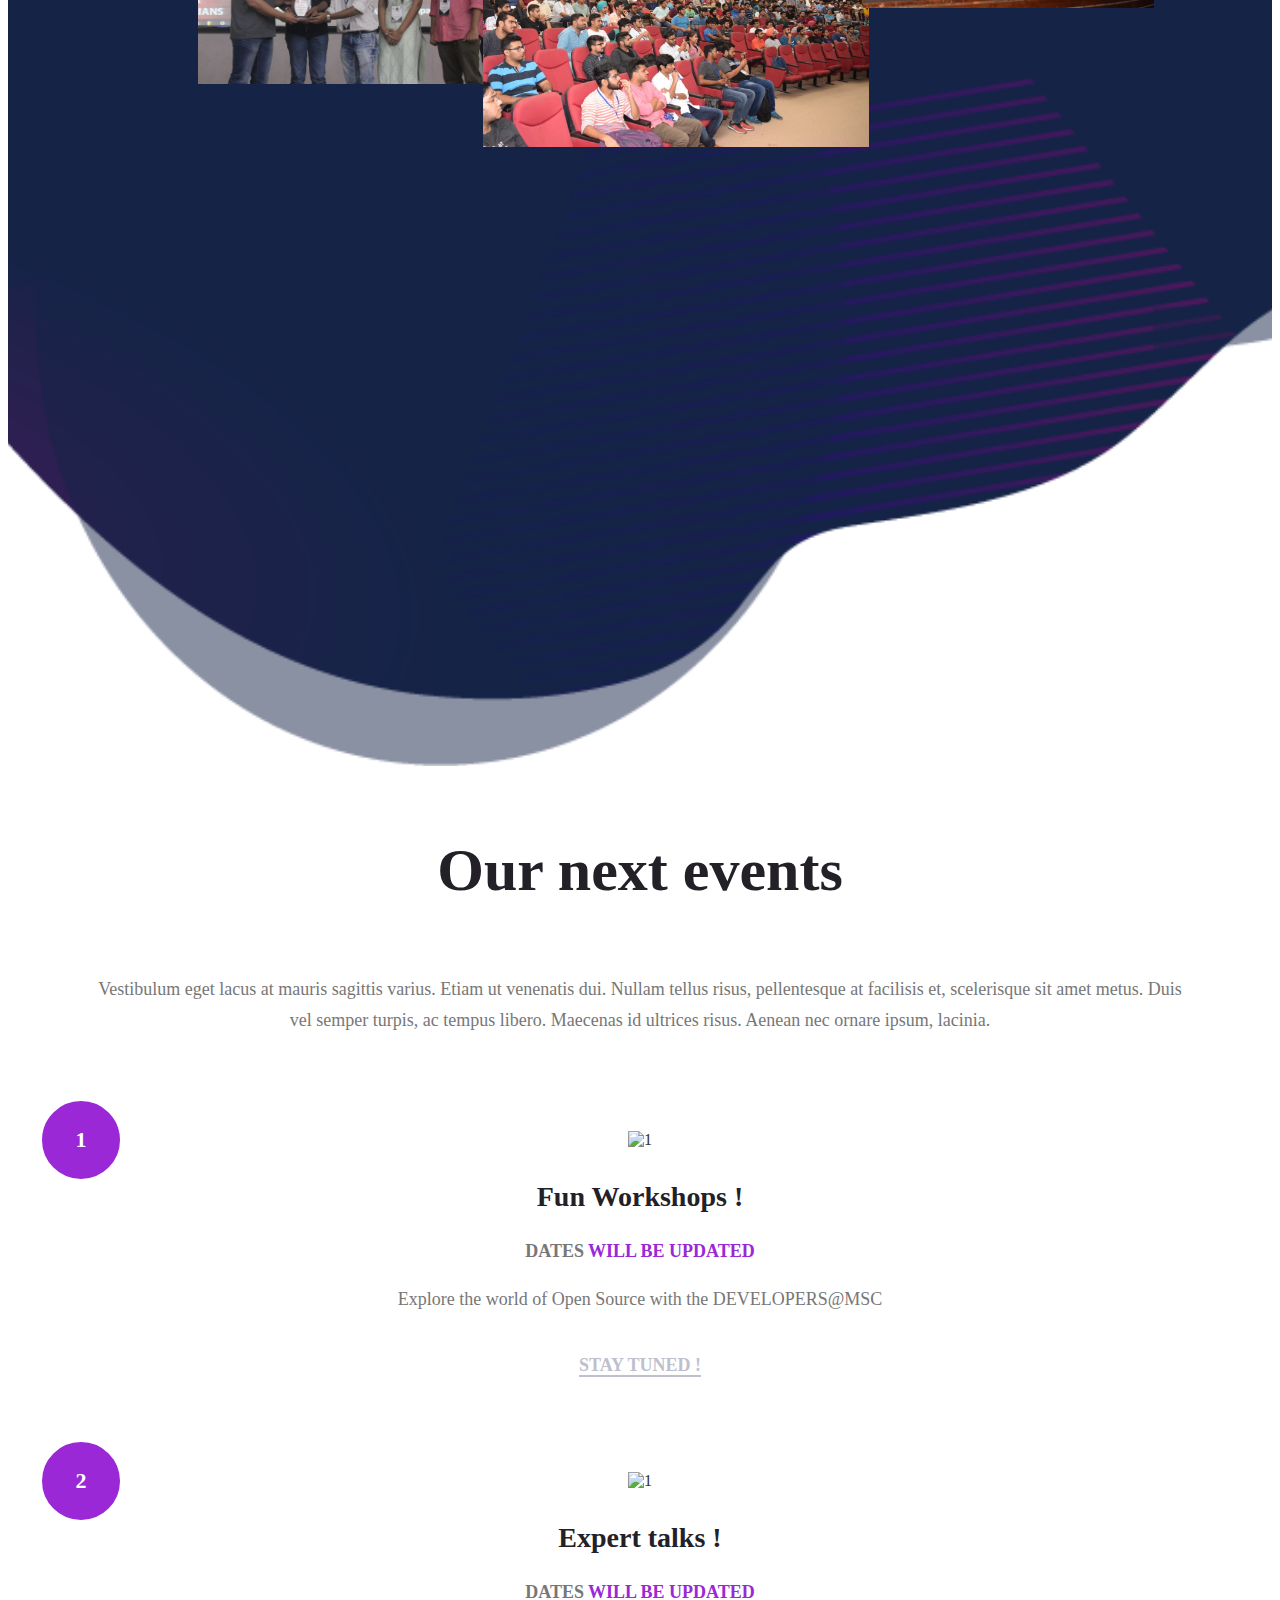
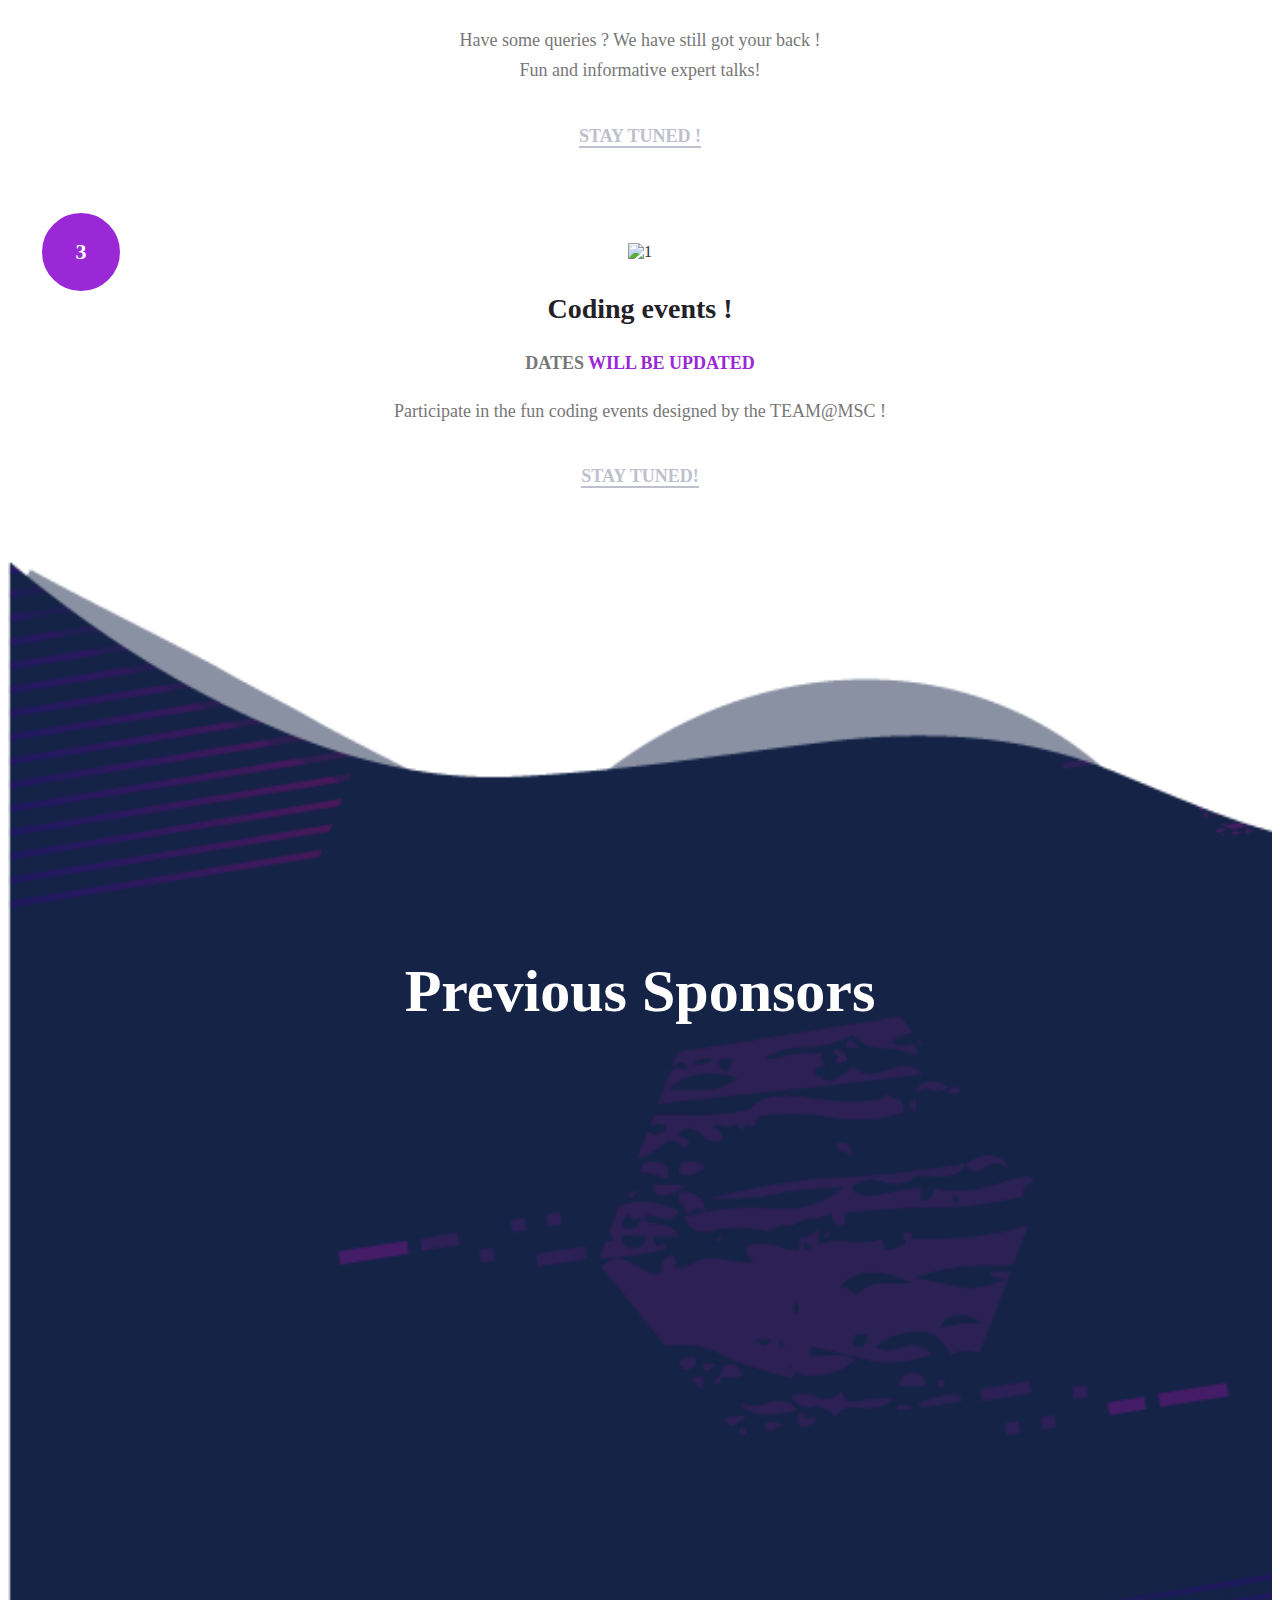
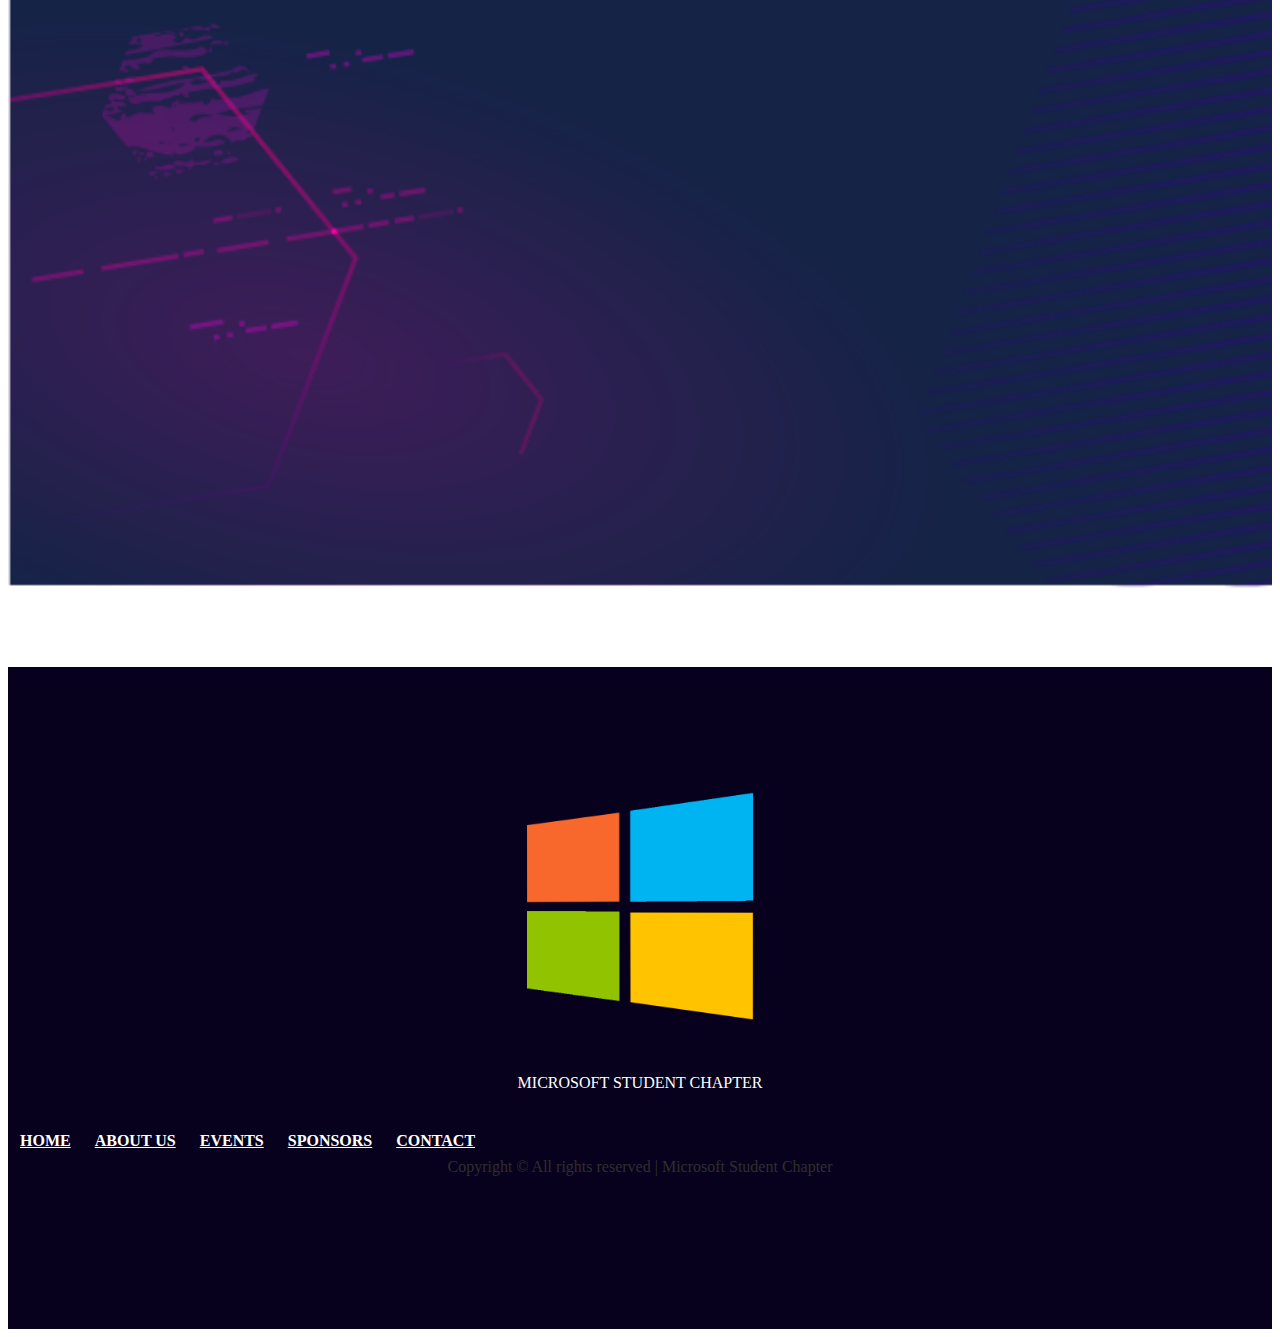
==== commit c8e35259: "Done with Upcoming events and Formatted past events" ====
--- a/index.html
+++ b/index.html
@@ -178,24 +178,6 @@
                        
                     </div>
 
-                    <div class="event-content-wrap positioning-event-4 half wow fadeInUp">
-                        <figure>
-                            <a href="#"><img src="images/events-in-london.jpg" alt=""></a>
-                        </figure>
-                    </div>
-
-                    <div class="event-content-wrap positioning-event-5 half wow fadeInUp">
-                        <figure>
-                            <a href="#"><img src="images/check-july.png" alt=""></a>
-                        </figure>
-                    </div>
-
-                    <div class="event-content-wrap positioning-event-6 half wow fadeInUp">
-                        <figure>
-                            <a href="#"><img src="images/summer-festivals.jpg" alt=""></a>
-                        </figure>
-                    </div>
-
                     <div class="event-content-wrap positioning-event-7 wow fadeInUp">
                         <figure>
                             <a href="#"><img src="images/PrevE3.jpeg" alt=""></a>
@@ -218,18 +200,6 @@
                         </figure>
 
                         
-                    </div>
-
-                    <div class="event-content-wrap positioning-event-10 half wow fadeInUp">
-                        <figure>
-                            <a href="#"><img src="images/summer-festival.jpg" alt=""></a>
-                        </figure>
-                    </div>
-
-                    <div class="event-content-wrap positioning-event-11 half wow fadeInUp">
-                        <figure>
-                            <a href="#"><img src="images/autumn.jpg" alt=""></a>
-                        </figure>
                     </div>
                 </div>
             </div>
@@ -262,23 +232,23 @@
             <div class="col-12 col-sm-6 col-md-4">
                 <div class="next-event-wrap">
                     <figure>
-                        <a href="#"><img src="images/next1.jpg" alt="1"></a>
-
-                        <div class="event-rating">8.9</div>
+                        <img src="http://www.msctiet.co.in/images/workshops.svg" alt="1">
+
+                        <div class="event-rating">1</div>
                     </figure>
 
                     <header class="entry-header">
-                        <h3 class="entry-title">U2 Concert in Detroitt</h3>
-
-                        <div class="posted-date">Saturday <span>Jan 27, 2018</span></div>
+                        <h3 class="entry-title">Fun Workshops !</h3>
+
+                        <div class="posted-date">Dates <span>will be updated</span></div>
                     </header>
 
                     <div class="entry-content">
-                        <p>Vestibulum eget lacus at mauris sagittis varius. Etiam ut venenatis dui. Nullam tellus risus.</p>
+                        <p>Explore the world of Open Source with the DEVELOPERS@MSC</p>
                     </div>
 
                     <footer class="entry-footer">
-                        <a href="#">Buy Tikets</a>
+                        <a href="#">Stay tuned !</a>
                     </footer>
                 </div>
             </div>
@@ -286,23 +256,23 @@
             <div class="col-12 col-sm-6 col-md-4">
                 <div class="next-event-wrap">
                     <figure>
-                        <a href="#"><img src="images/next1.jpg" alt="1"></a>
-
-                        <div class="event-rating">7.9</div>
+                        <img src="http://www.msctiet.co.in/images/convoke.svg" alt="1">
+
+                        <div class="event-rating">2</div>
                     </figure>
 
                     <header class="entry-header">
-                        <h3 class="entry-title">TED Talk California</h3>
-
-                        <div class="posted-date">Saturday <span>Jan 27, 2018</span></div>
+                        <h3 class="entry-title">Expert talks !</h3>
+
+                        <div class="posted-date">Dates <span>will be updated</span></div>
                     </header>
 
                     <div class="entry-content">
-                        <p>Eget lacus at mauris sagittis varius. Etiam ut ven enatis dui. Nullam tellus risus, pellentesque.</p>
+                        <p>Have some queries ? We have still got your back !<br> Fun and informative expert talks!</p>
                     </div>
 
                     <footer class="entry-footer">
-                        <a href="#">Buy Tikets</a>
+                        <a href="#">Stay tuned !</a>
                     </footer>
                 </div>
             </div>
@@ -310,23 +280,23 @@
             <div class="col-12 col-sm-6 col-md-4">
                 <div class="next-event-wrap">
                     <figure>
-                        <a href="#"><img src="images/next1.jpg" alt="1"></a>
-
-                        <div class="event-rating">9.9</div>
+                        <img src="http://www.msctiet.co.in/images/hackbattle.svg" alt="1">
+
+                        <div class="event-rating">3</div>
                     </figure>
 
                     <header class="entry-header">
-                        <h3 class="entry-title">Ultra Music Miami</h3>
-
-                        <div class="posted-date">Saturday <span>Jan 27, 2018</span></div>
+                        <h3 class="entry-title">Coding events !</h3>
+
+                        <div class="posted-date">Dates <span>will be updated</span></div>
                     </header>
 
                     <div class="entry-content">
-                        <p>Lacus at mauris sagittis varius. Etiam ut venenatis dui. Nullam tellus risus, pellentesque at facili.</p>
+                        <p>Participate in the fun coding events designed by the TEAM@MSC !</p>
                     </div>
 
                     <footer class="entry-footer">
-                        <a href="#">Buy Tikets</a>
+                        <a href="#">Stay tuned!</a>
                     </footer>
                 </div>
             </div>
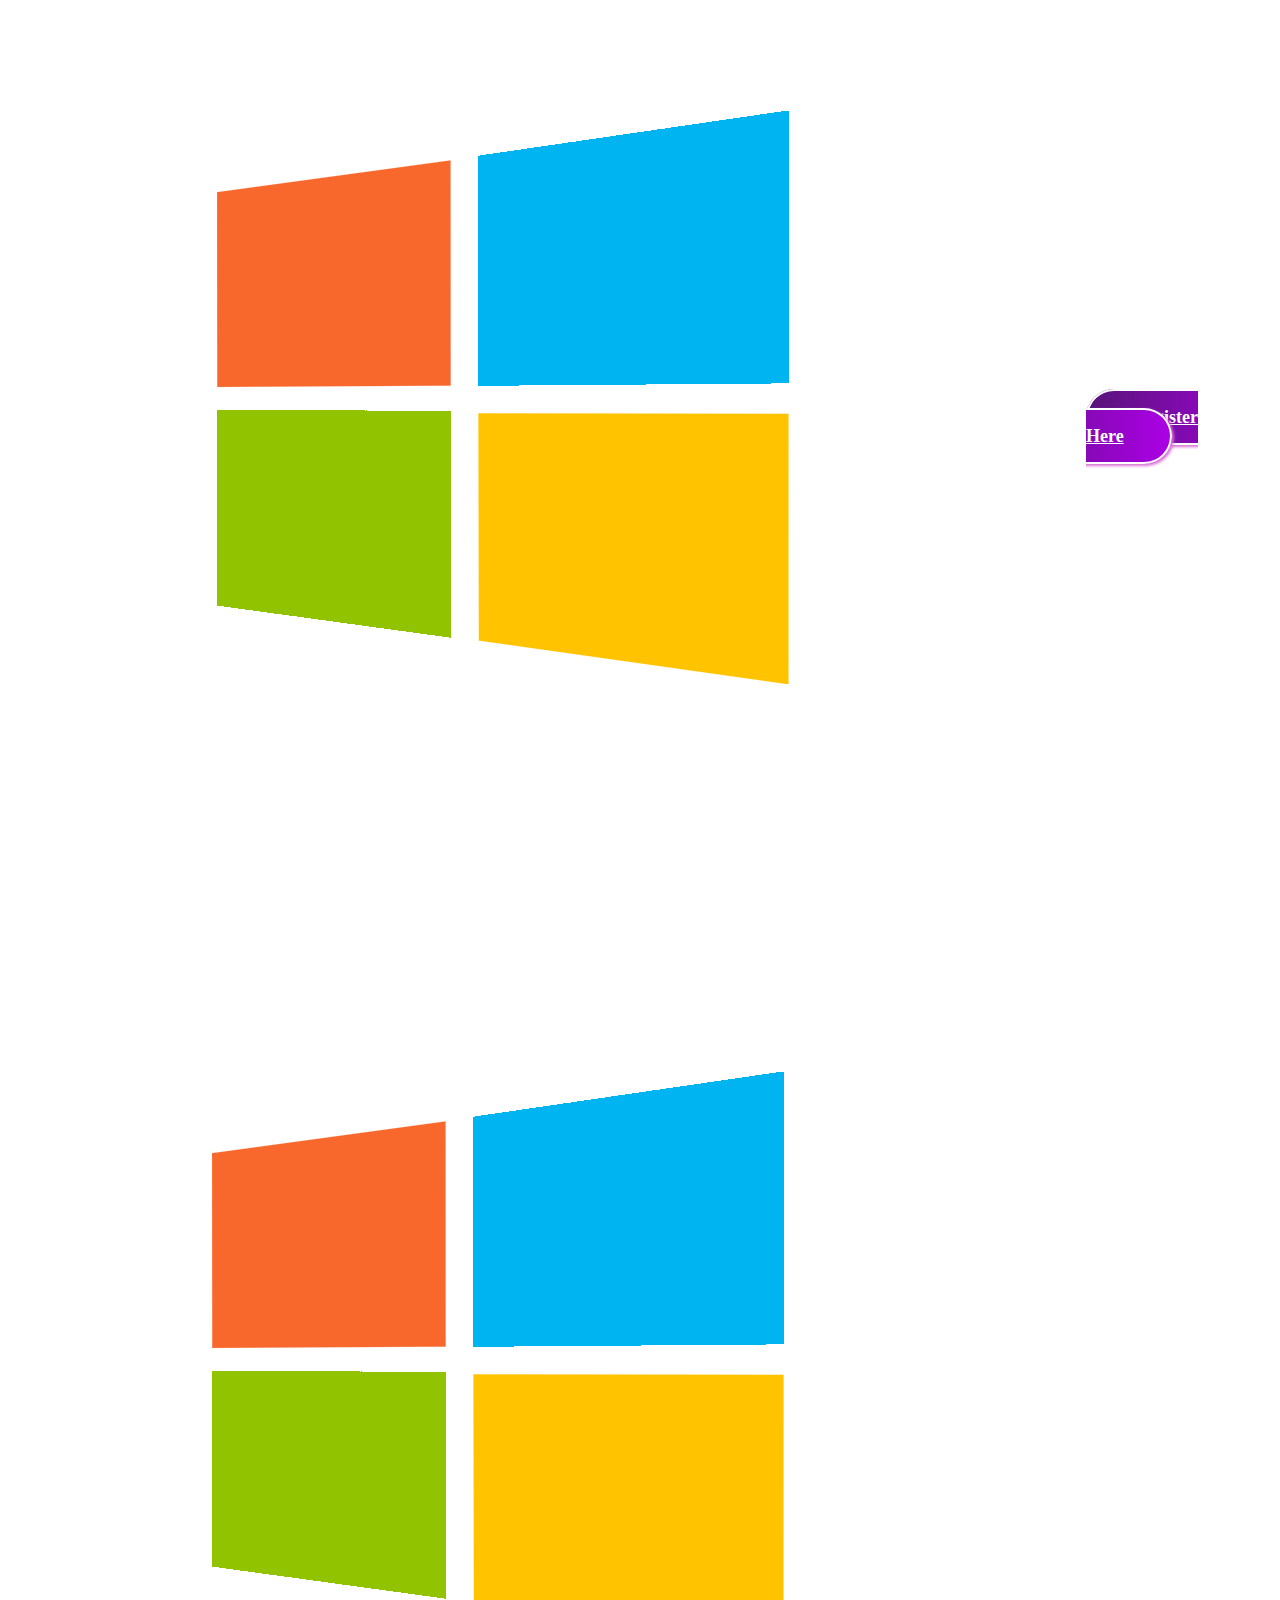
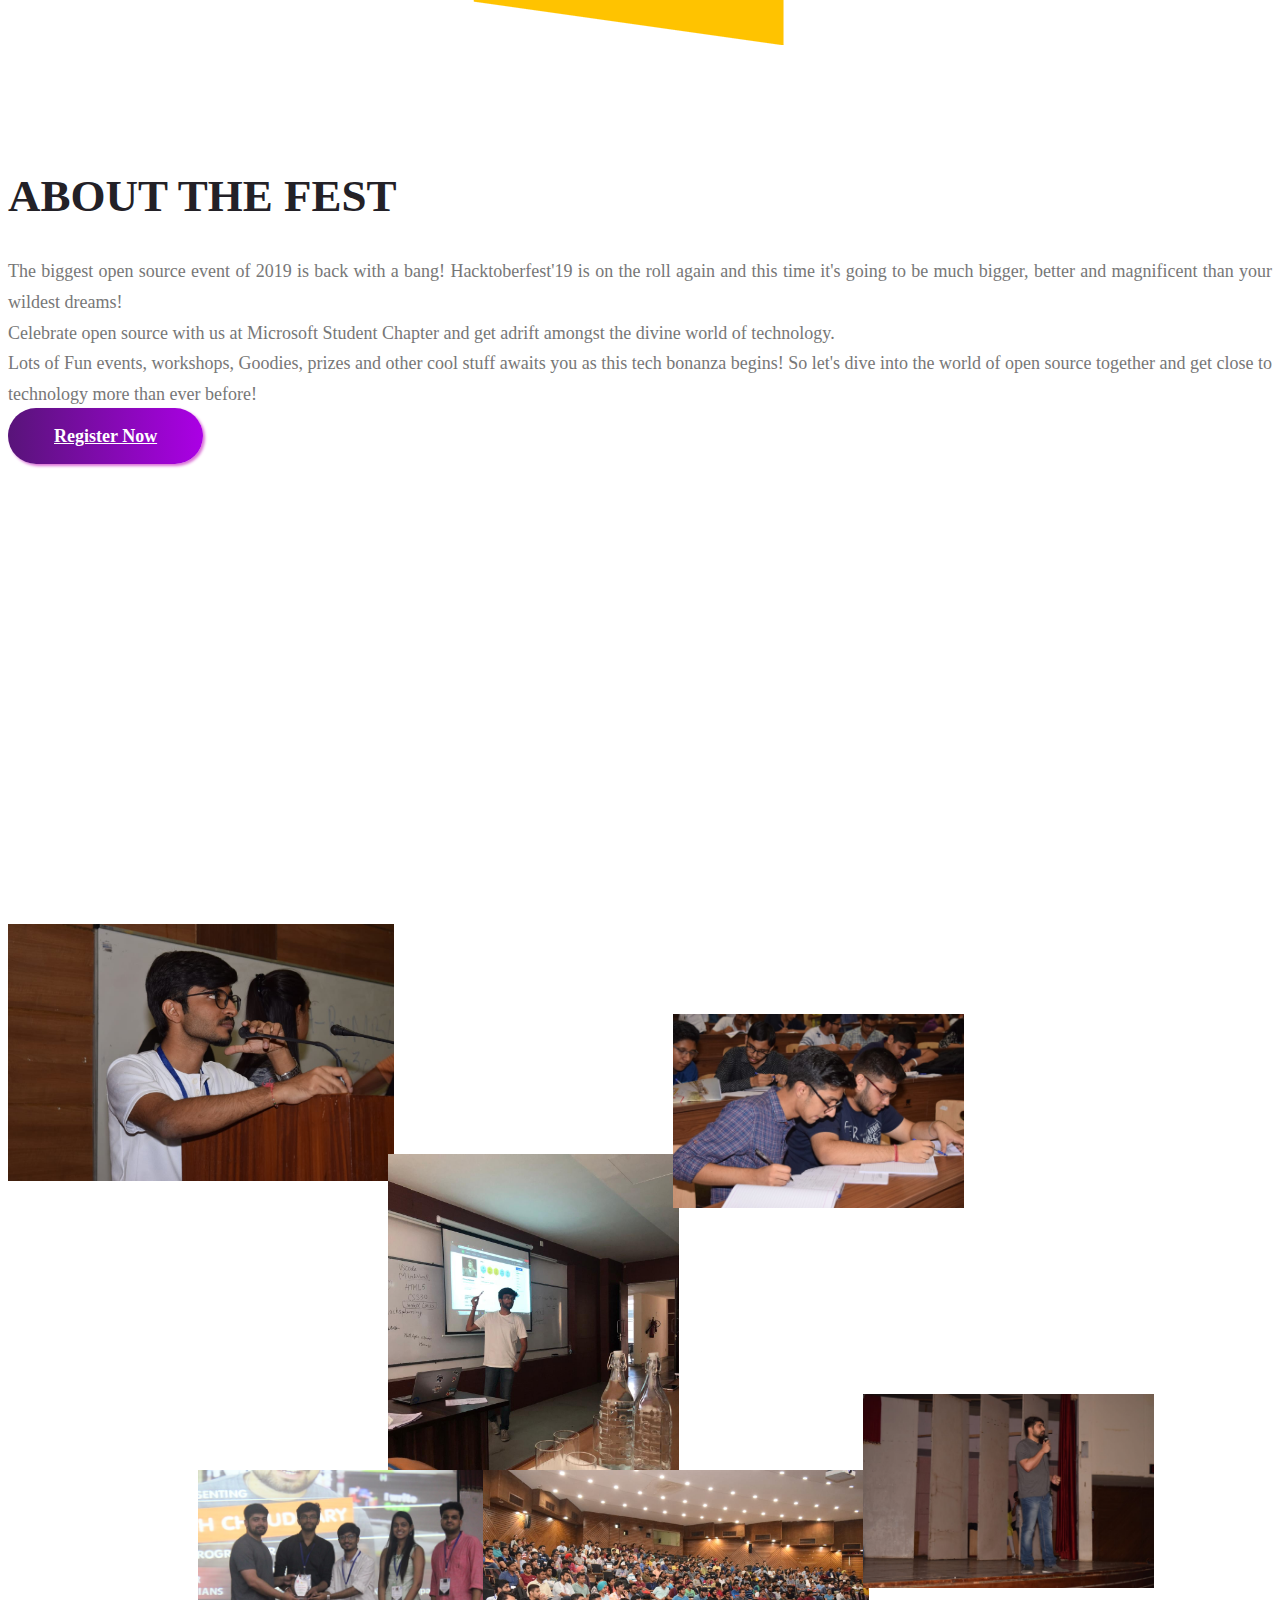
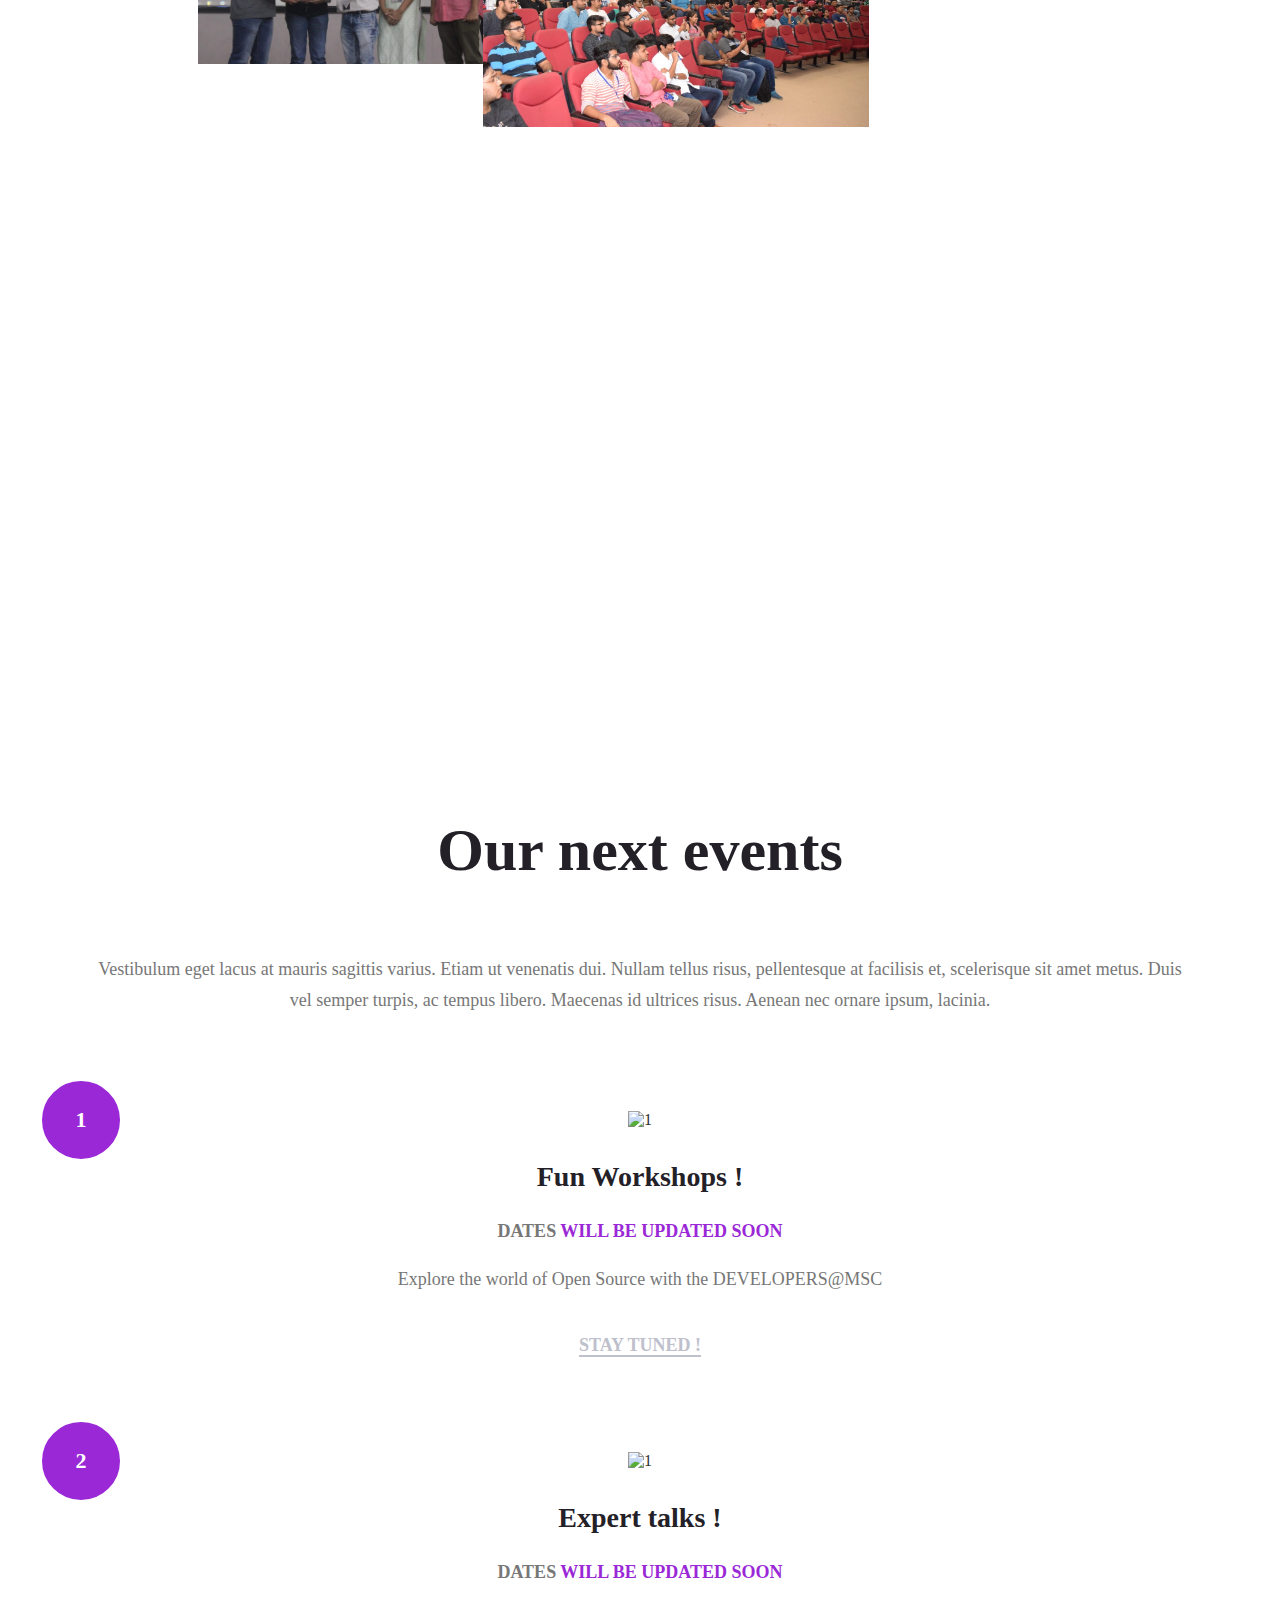
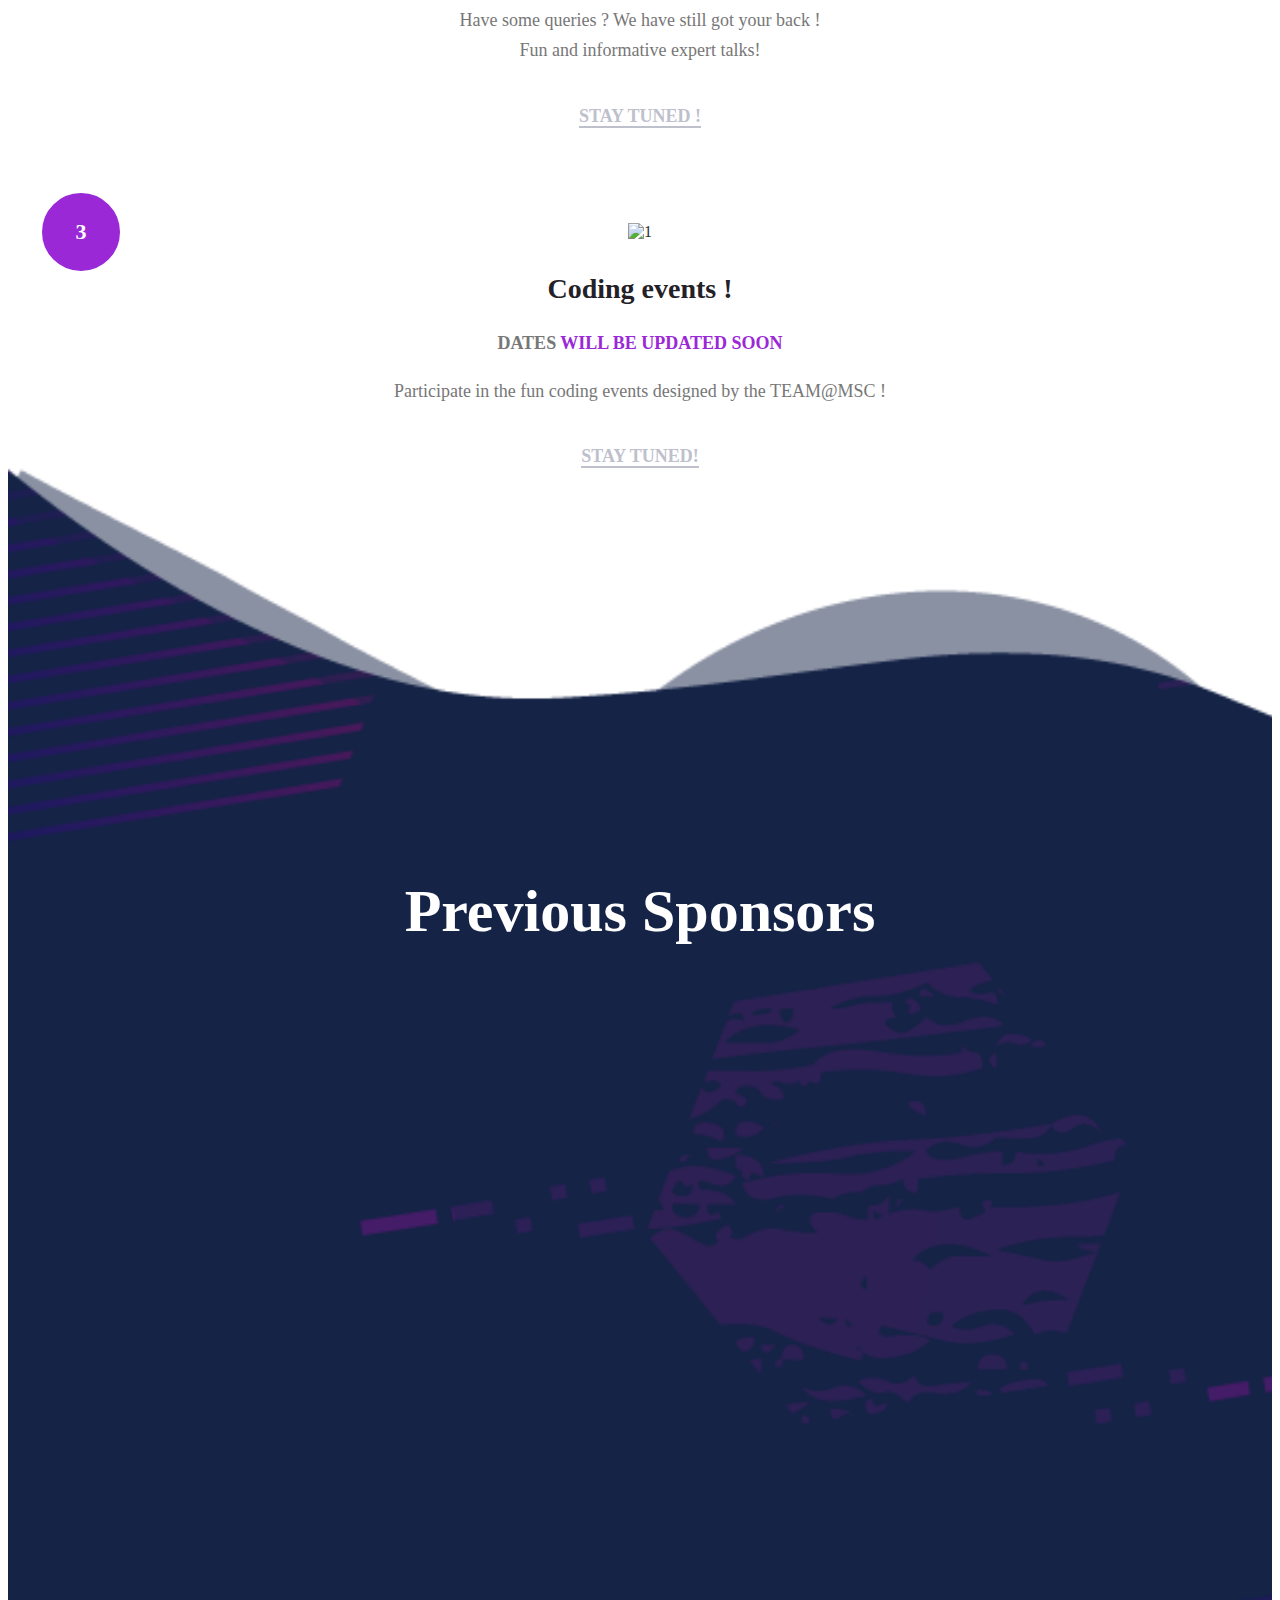
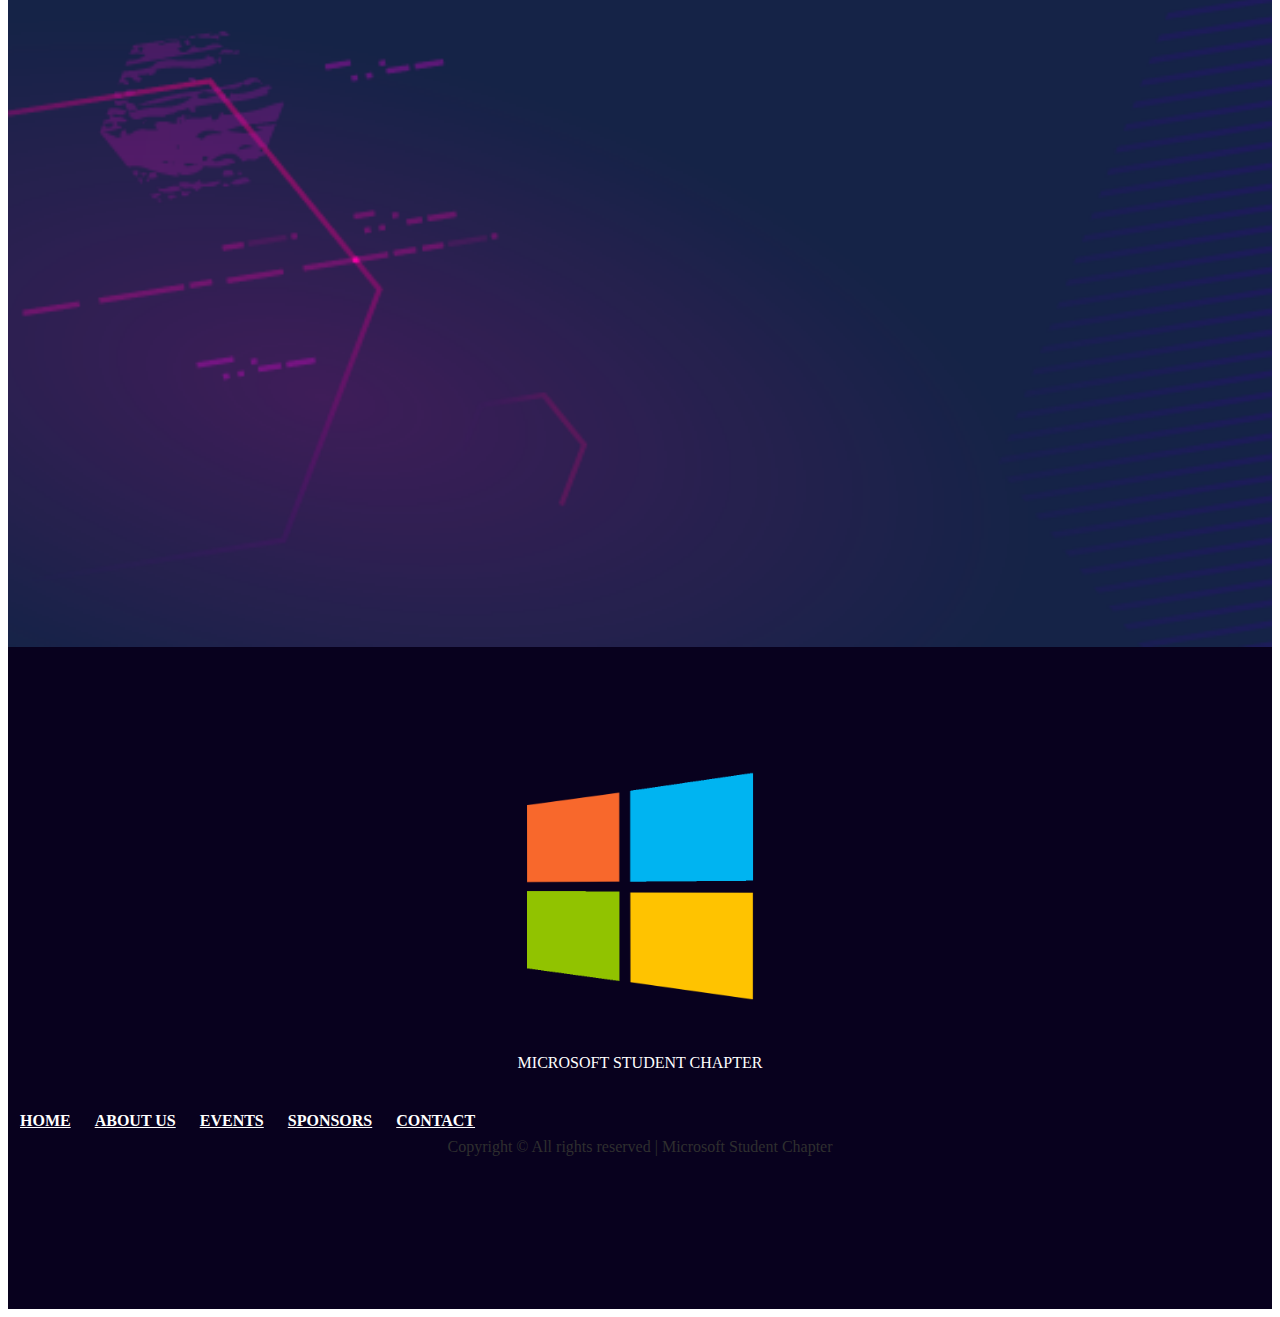
==== commit accc9b91: "Final changes added" ====
--- a/index.html
+++ b/index.html
@@ -97,7 +97,8 @@
 
                                     <h2 class="entry-title " style="opacity: 0;" data-wow-duration="2s" data-wow-delay="1s" style="font-size: 48px;" ><br>Hacktober Fest 2k19</h2>
                                 <div class="entry-footer">
-                                    <a class="btn gradient-bg wow flipInX" data-wow-duration="2s" data-wow-delay="1.5s" href="#">Register Here</a>
+                                    <a class="btn gradient-bg wow flipInX" data-wow-duration="2s" data-wow-delay="1.5s" href="https://forms.gle/2JuAFYasYPVoYtuF7">Register Here</a>
+                                    
                                 </div><!-- .entry-footer" -->
                                 
                                 </div><!--- .entry-header -->
@@ -137,8 +138,8 @@
                 </div>
 
                 <footer class="entry-footer">
-                    <a href="#" class="btn gradient-bg">Read More</a>
-                    <a href="#" class="btn dark">Register Now</a>
+                    <a href="https://forms.gle/2JuAFYasYPVoYtuF7" class="btn gradient-bg">Register Now</a>
+                    
                 </footer>
             </div>
         </div>
@@ -240,7 +241,7 @@
                     <header class="entry-header">
                         <h3 class="entry-title">Fun Workshops !</h3>
 
-                        <div class="posted-date">Dates <span>will be updated</span></div>
+                        <div class="posted-date">Dates <span>will be updated soon</span></div>
                     </header>
 
                     <div class="entry-content">
@@ -264,7 +265,7 @@
                     <header class="entry-header">
                         <h3 class="entry-title">Expert talks !</h3>
 
-                        <div class="posted-date">Dates <span>will be updated</span></div>
+                        <div class="posted-date">Dates <span>will be updated soon</span></div>
                     </header>
 
                     <div class="entry-content">
@@ -288,7 +289,7 @@
                     <header class="entry-header">
                         <h3 class="entry-title">Coding events !</h3>
 
-                        <div class="posted-date">Dates <span>will be updated</span></div>
+                        <div class="posted-date">Dates <span>will be updated soon</span></div>
                     </header>
 
                     <div class="entry-content">
--- a/style.css
+++ b/style.css
@@ -29,6 +29,7 @@
 }
 
 body {
+  overflow-x: hidden;
   color: #2f2f2f;
   /* background-color: #0d1e45;*/
   /*  font-family: 'Share Tech Mono', monospace;*/
@@ -592,7 +593,7 @@
 # Homepage - Info Section
 --------------------------------------------------------------*/
 .homepage-info-section {
-  padding: 120px 0;
+  padding: 60px 0;
   background: #fff;
 }
 
@@ -624,6 +625,67 @@
 .homepage-info-section .entry-footer a {
   margin-top: 32px;
   margin-right: 18px;
+}
+
+.main {
+  overflow: hidden;
+}
+
+.wave {
+  position: absolute;
+  overflow: hidden;
+  left: 0;
+  width: 200%;
+  height: 100%;
+  background-repeat: repeat;
+  background-position: 0 bottom;
+  transform-origin: center bottom;
+}
+
+.top {
+  background-size: 50% 100px;
+  height: 100px;
+  margin-top: -100px;
+}
+
+.mid {
+  background-size: 50% 100px;
+  height: 100px;
+  margin-top: -100px;
+  opacity: 0.7;
+  animation: move 8s linear infinite;
+}
+
+@keyframes move {
+  0% {
+    transform: translateX(0) translateZ(0) scaleY(1);
+  }
+  50% {
+    transform: translateX(-25%) translateZ(0) scaleY(0.55);
+  }
+  100% {
+    transform: translateX(-50%) translateZ(0) scaleY(1);
+  }
+}
+
+.bot {
+  background-size: 50% 100px;
+  height: 100px;
+  margin-top: -100px;
+  opacity: 0.4;
+  animation: move1 12s linear infinite;
+}
+
+@keyframes move1 {
+  0% {
+    transform: translateX(0) translateZ(0) scaleY(1);
+  }
+  50% {
+    transform: translateX(-25%) translateZ(0) scaleY(0.55);
+  }
+  100% {
+    transform: translateX(-50%) translateZ(0) scaleY(1);
+  }
 }
 
 /*--------------------------------------------------------------
@@ -631,8 +693,9 @@
 --------------------------------------------------------------*/
 .homepage-featured-events {
   height: auto;
+  margin-top: 100px;
   padding: 110px 0 150px;
-  background: url("images/Asset-1.png") no-repeat center;
+  background: url("images/a-1.png") no-repeat center;
   background-size: cover !important;
 }
 
@@ -1106,7 +1169,7 @@
 }
 
 .events-partners {
-  padding: 120px 0;
+  padding: 60px 0;
 }
 
 .events-partners .entry-title {
@@ -1116,7 +1179,7 @@
 .events-partners-logos .event-partner-logo img {
   width: 250px;
   min-width: 220px;
-  margin-top: 80px;
+  margin-top: 60px;
   text-align: center;
 }
 
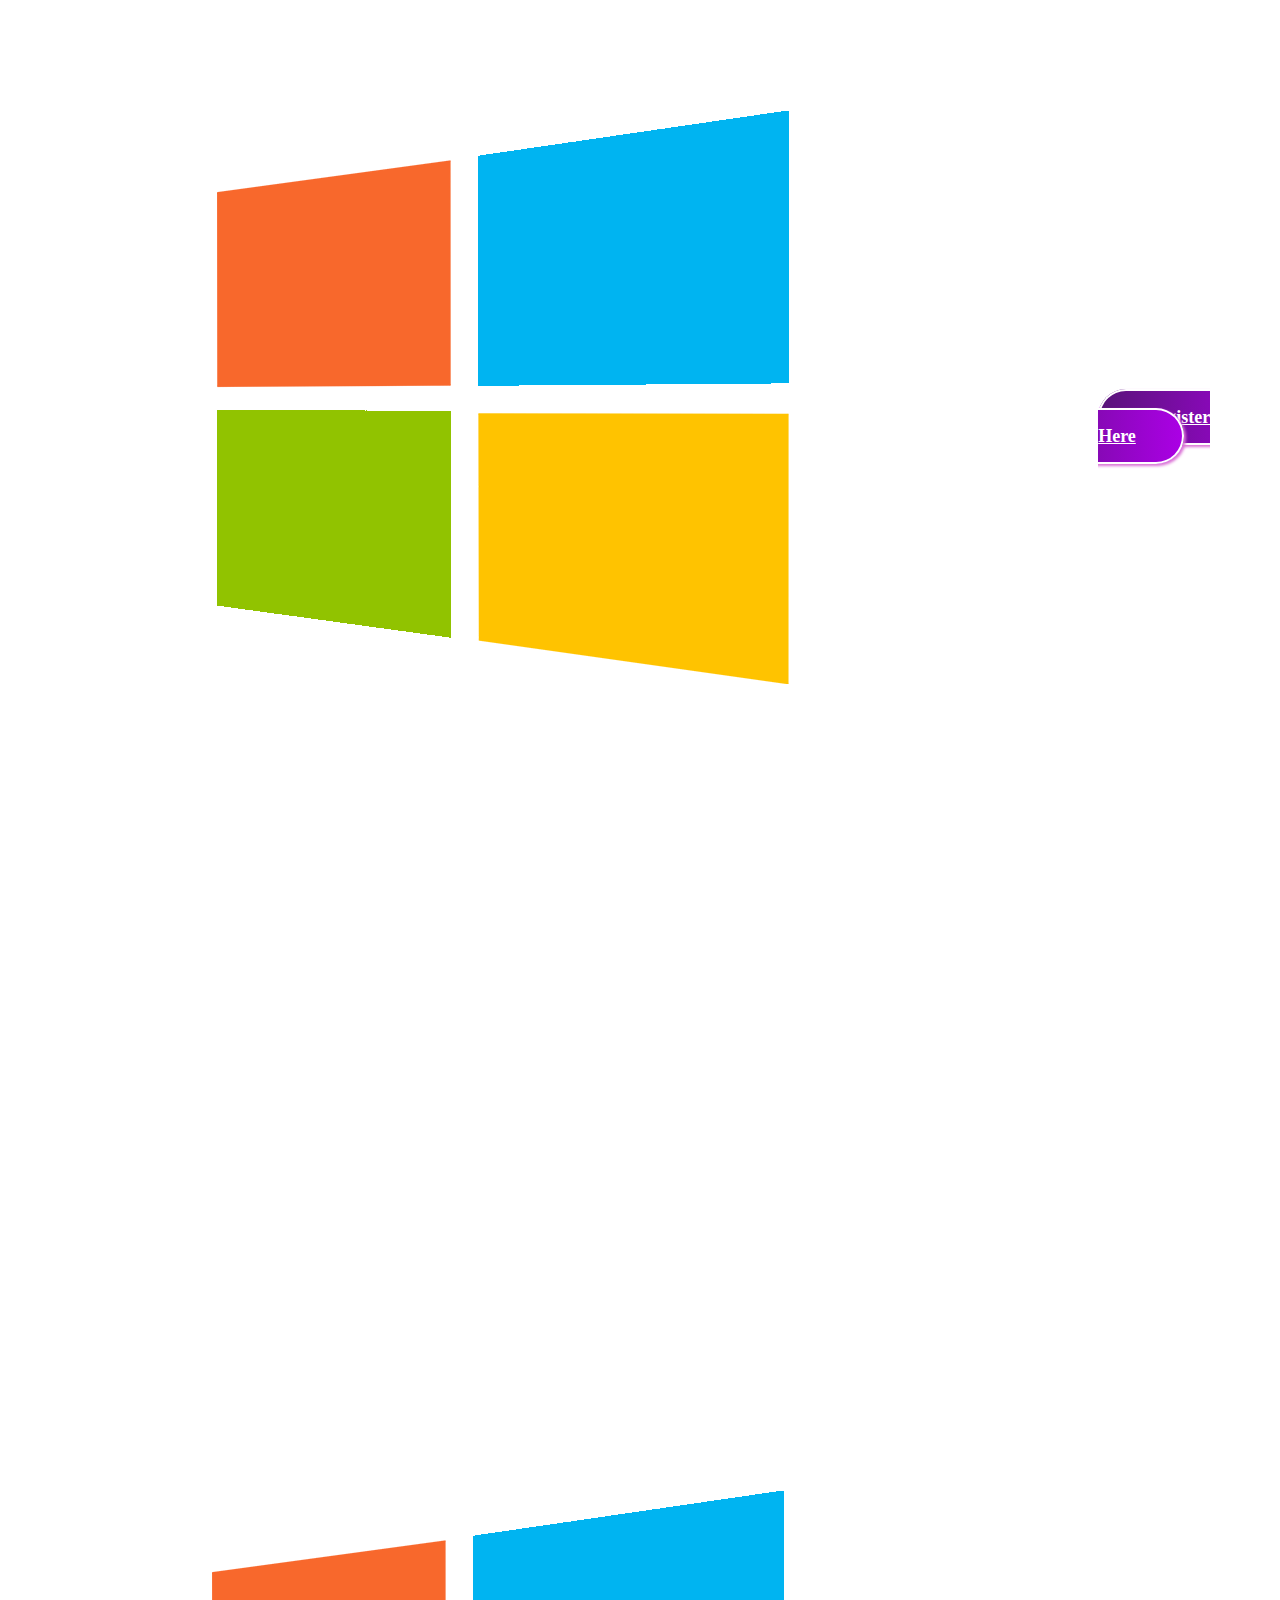
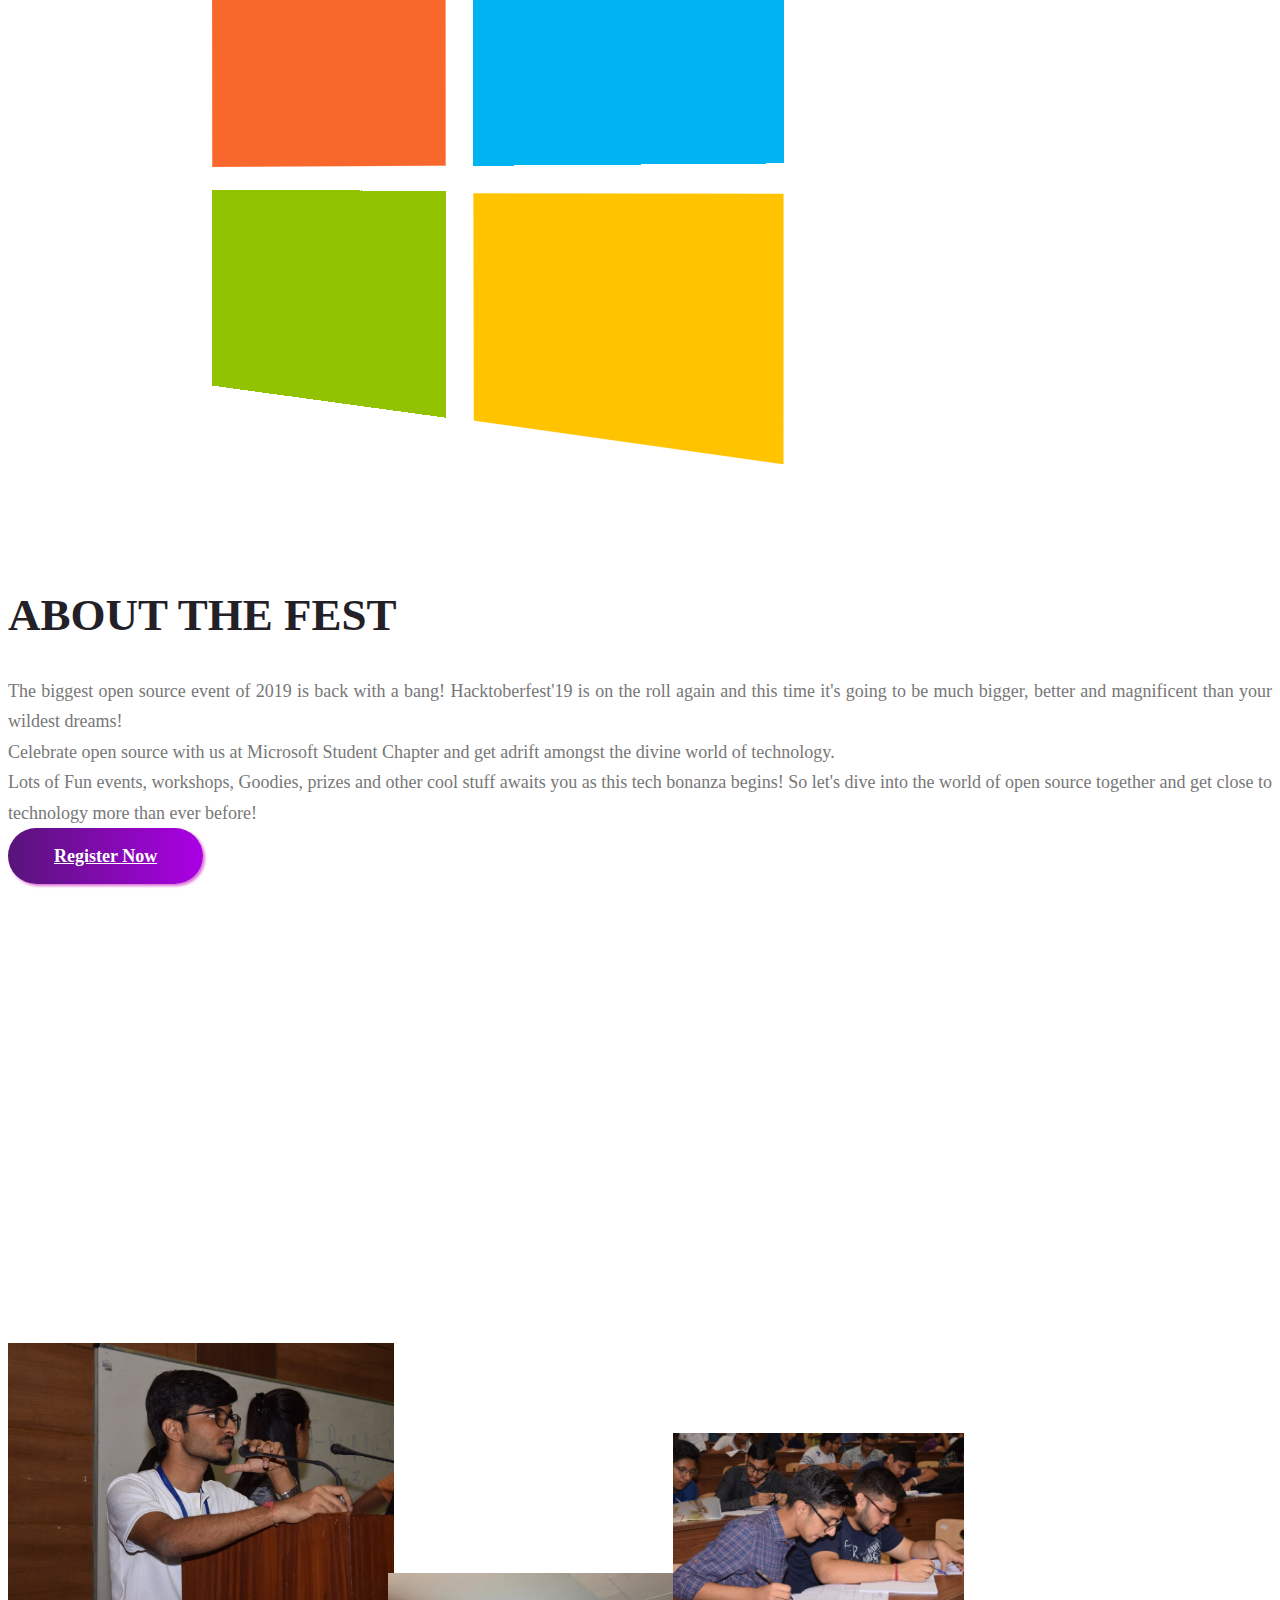
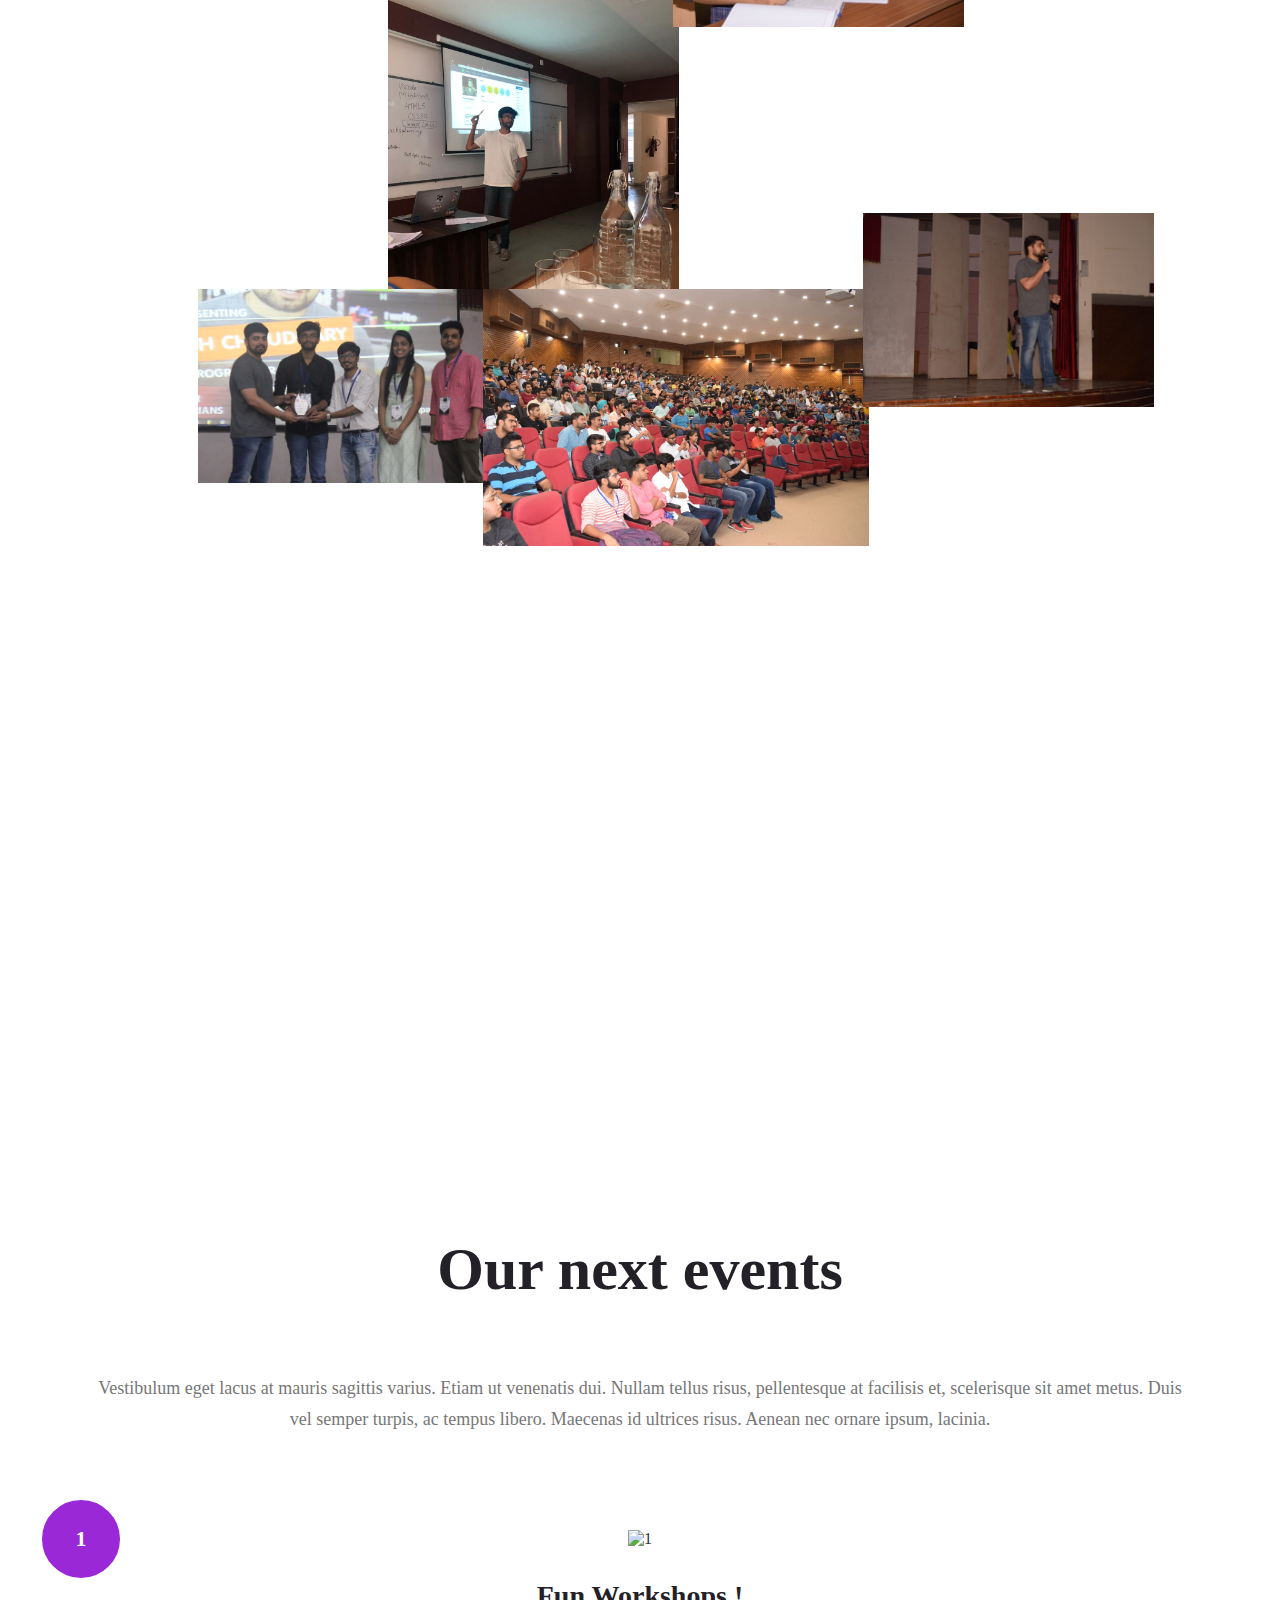
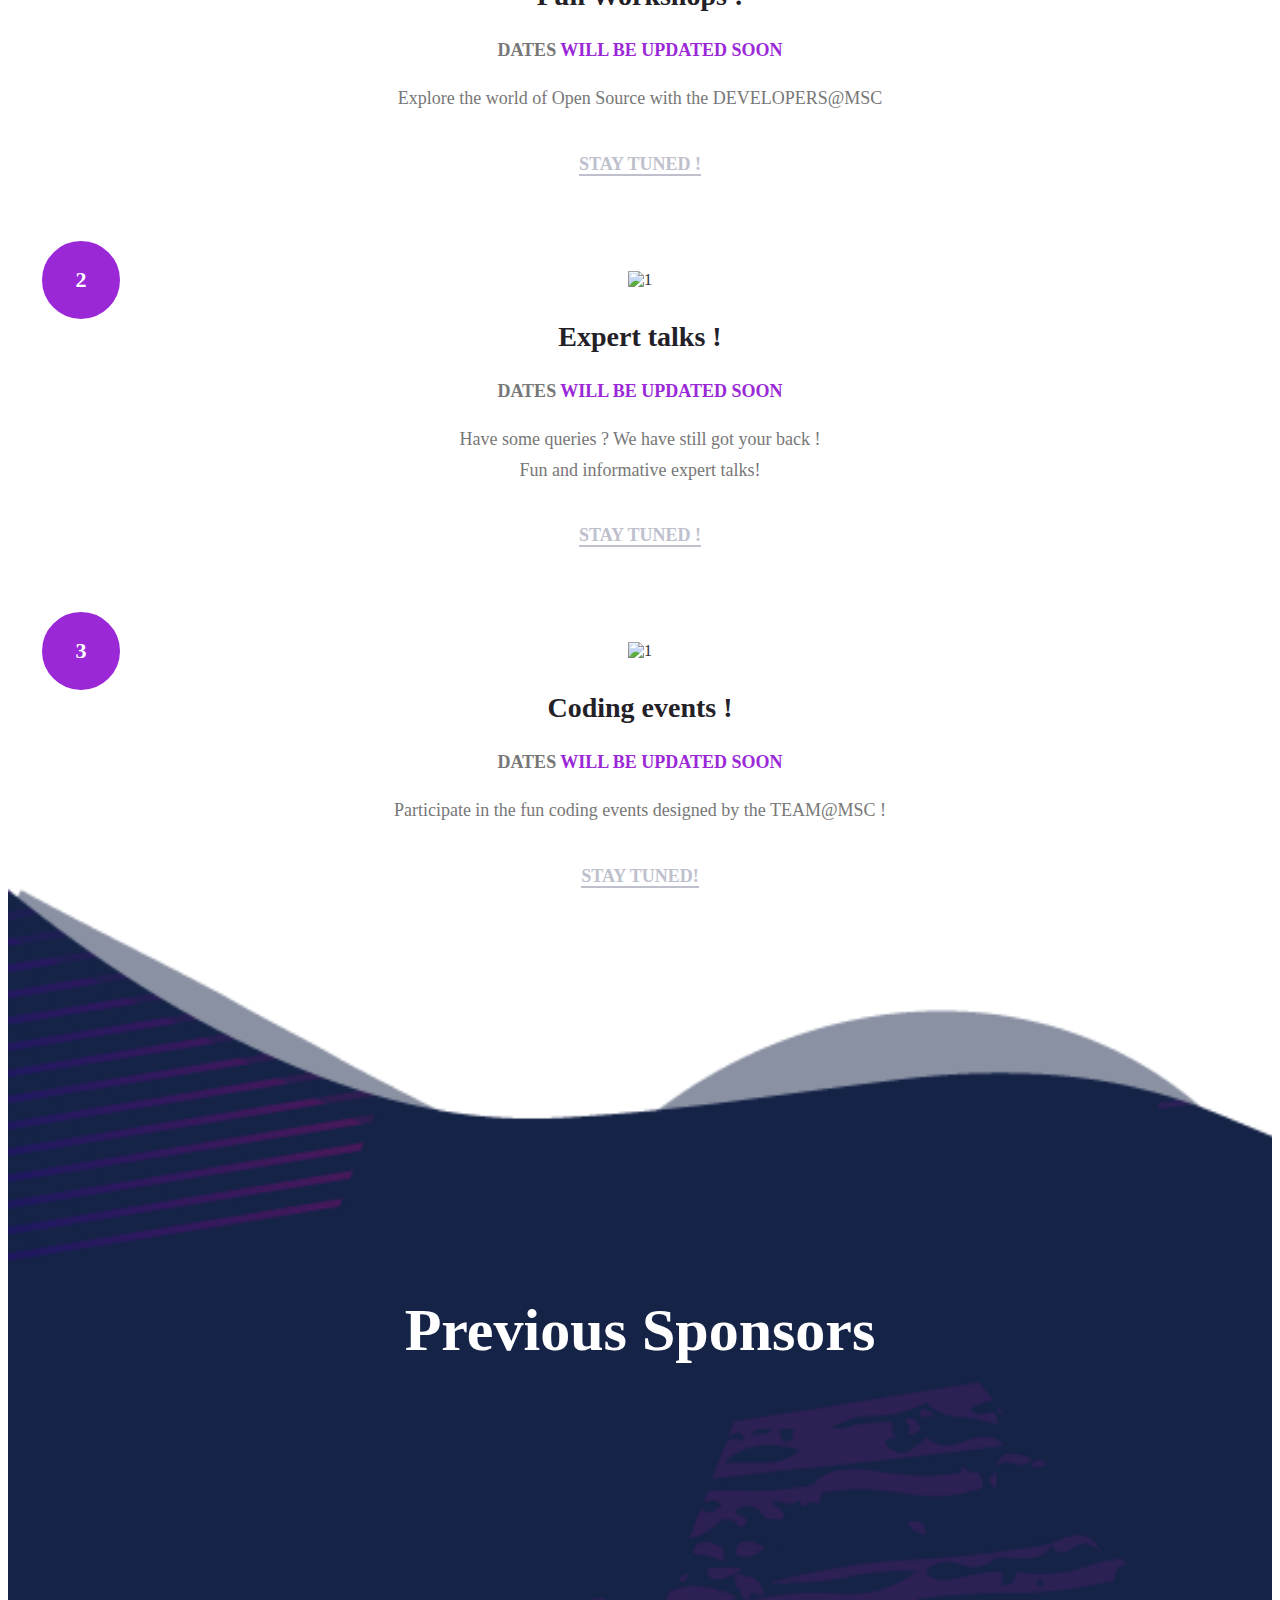
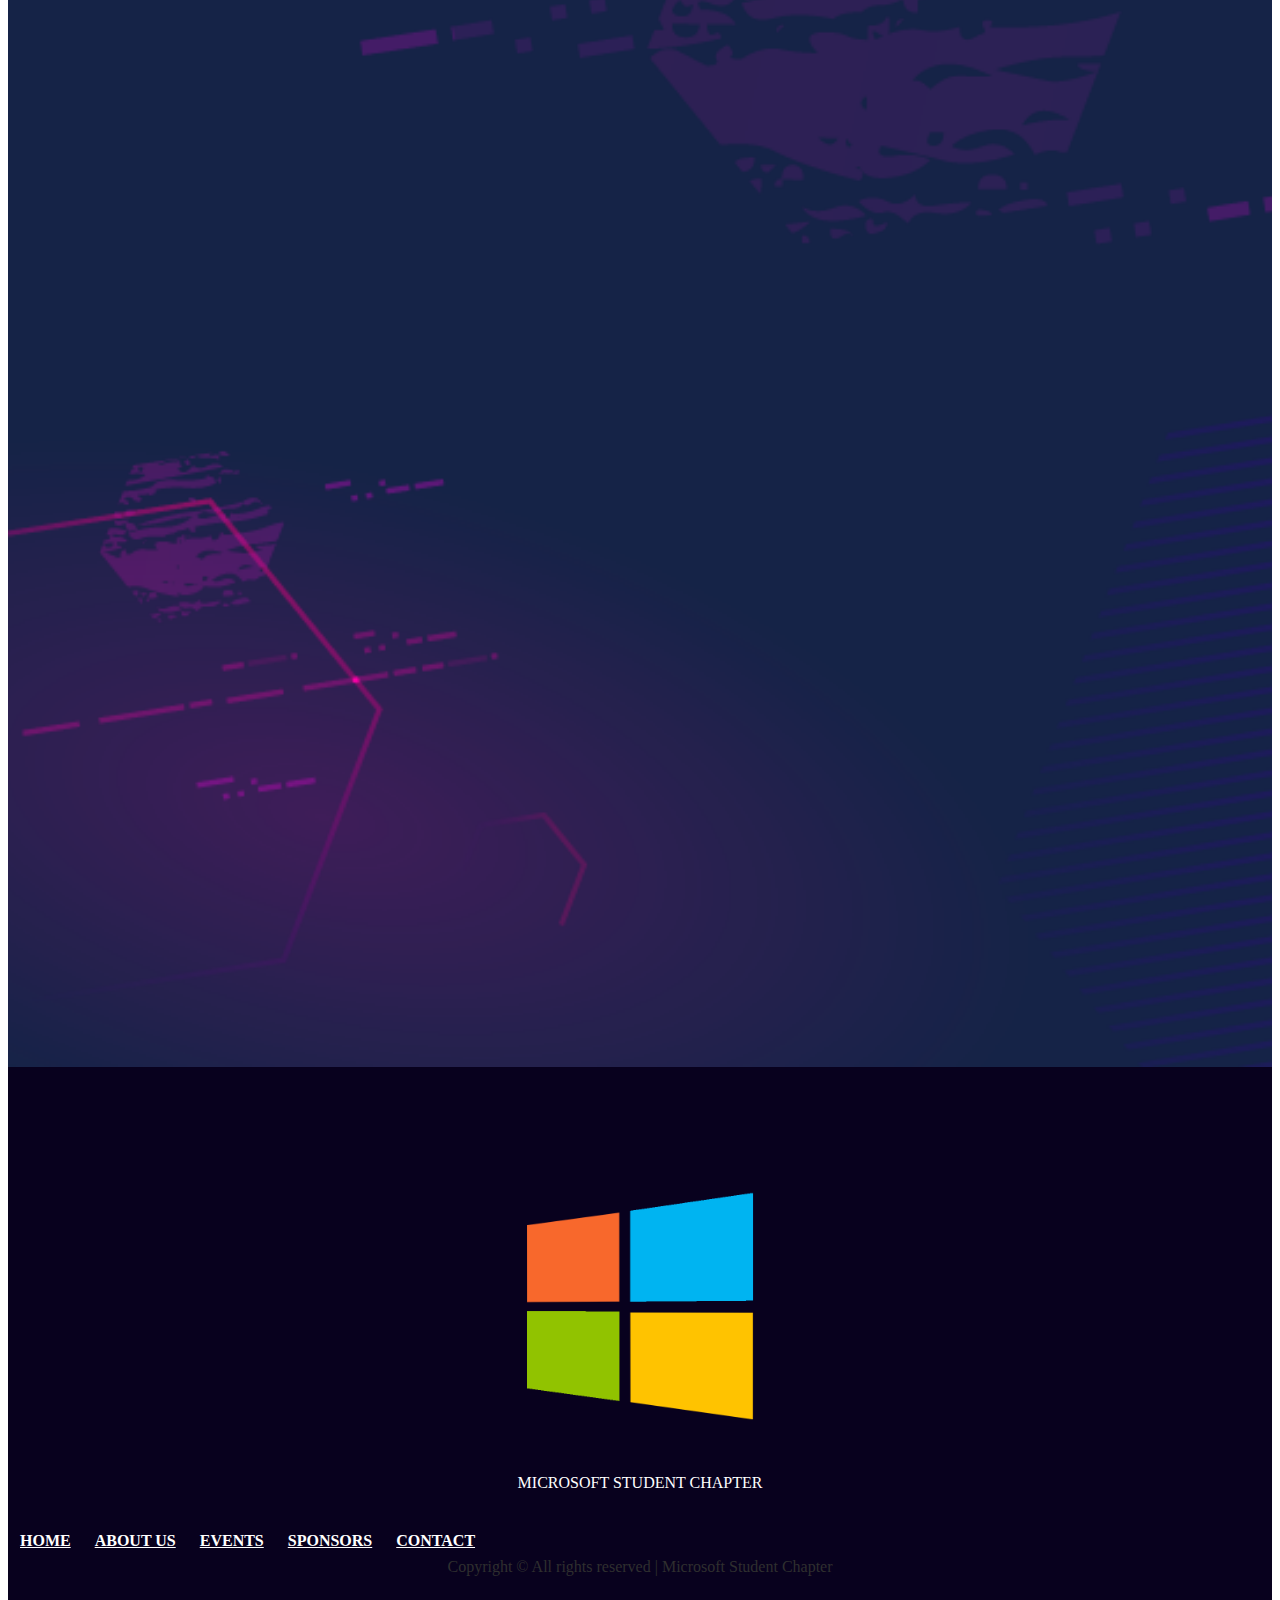
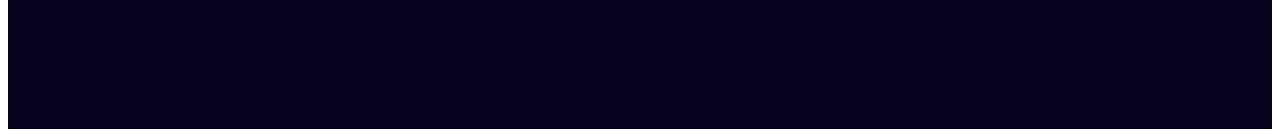
==== commit 57832217: "made the jumbotron responsive for mobile" ====
--- a/index.html
+++ b/index.html
@@ -107,6 +107,8 @@
                             </div><!-- .col -->
                         </div><!-- .container -->
                     </div><!-- .hero-content -->
+                    
+
                 </div>
             
         <!-- Add Pagination -->
--- a/style.css
+++ b/style.css
@@ -417,6 +417,8 @@
   background-image: url("images/HackMain.png");
   background-repeat: no-repeat;
   background-size: cover;
+  width: 100vw;
+  height: 62.33509234828496vw;
 }
 
 .hero-content .container,
@@ -2388,3 +2390,8 @@
 .back-to-top path {
   fill: #fff;
 }
+@media screen and (max-width: 767px) {
+  .countdown-holder {
+    margin-top: 320px;
+  }
+}
